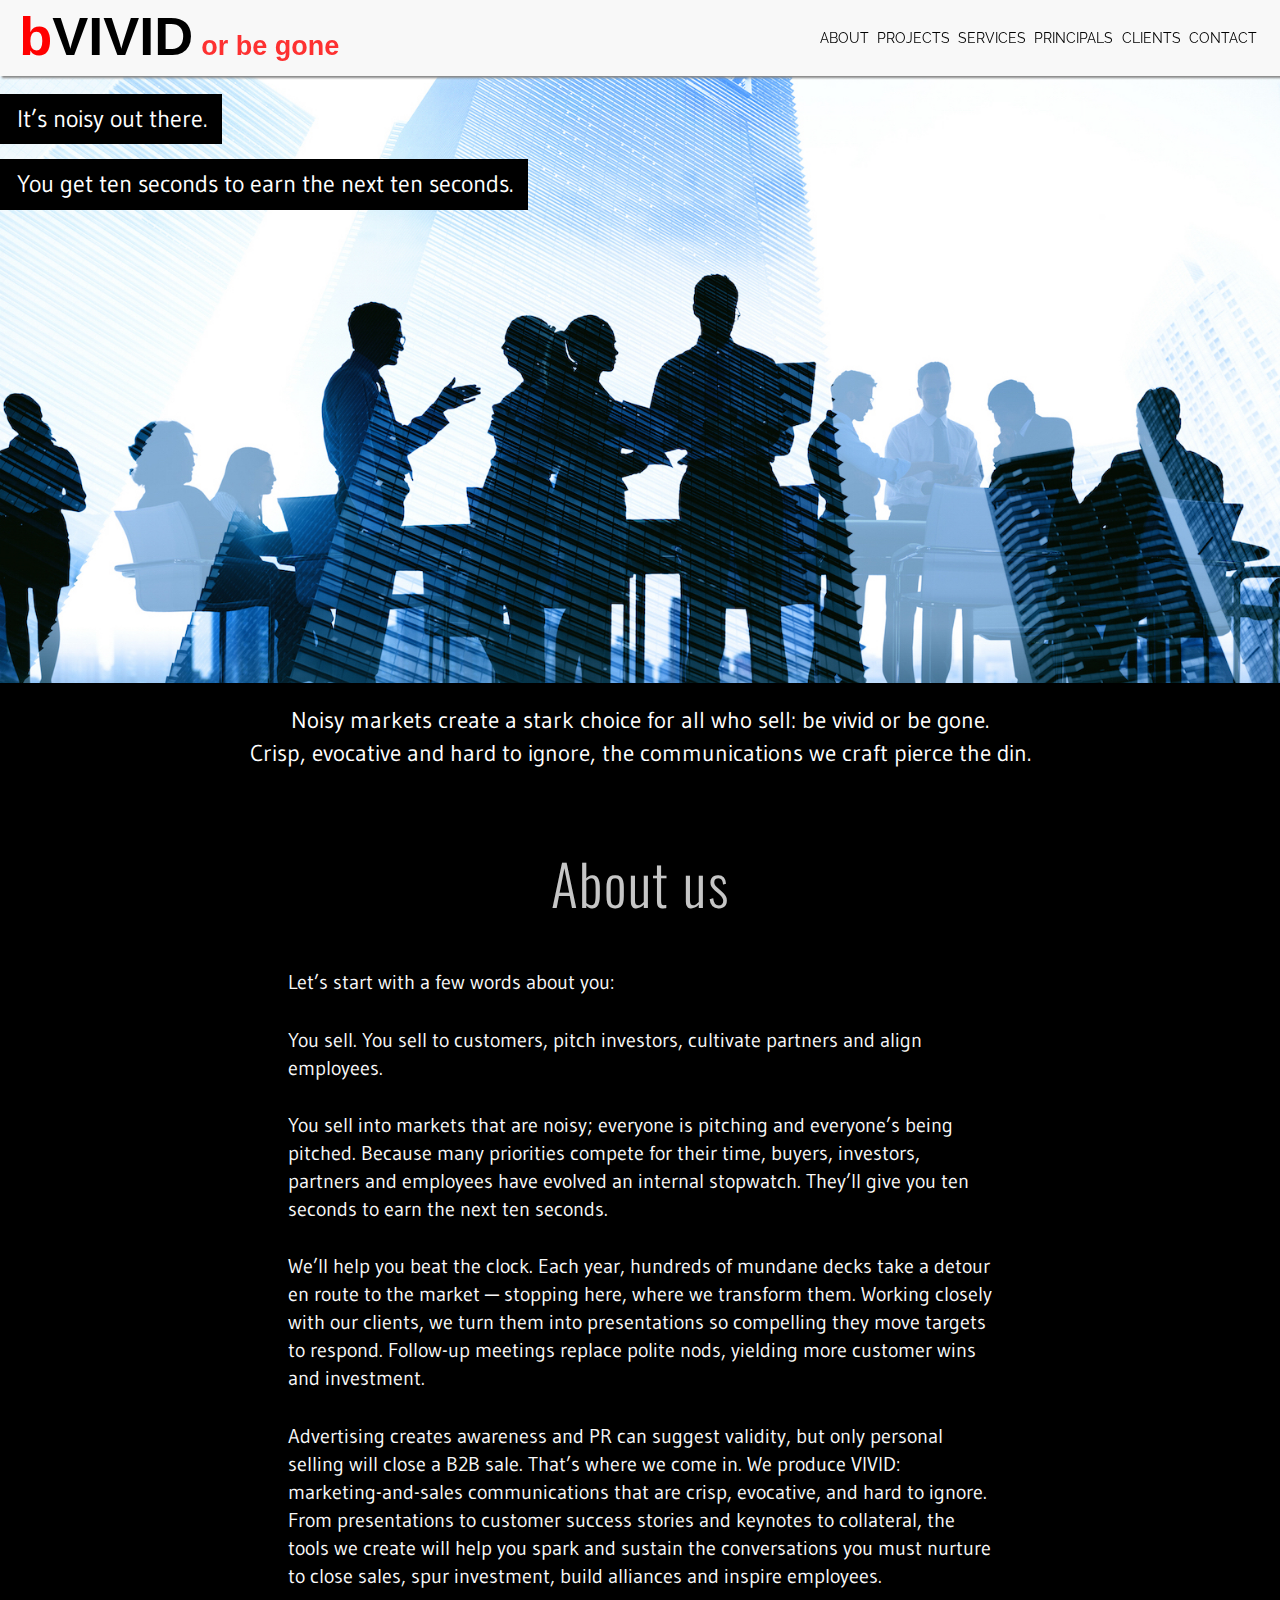
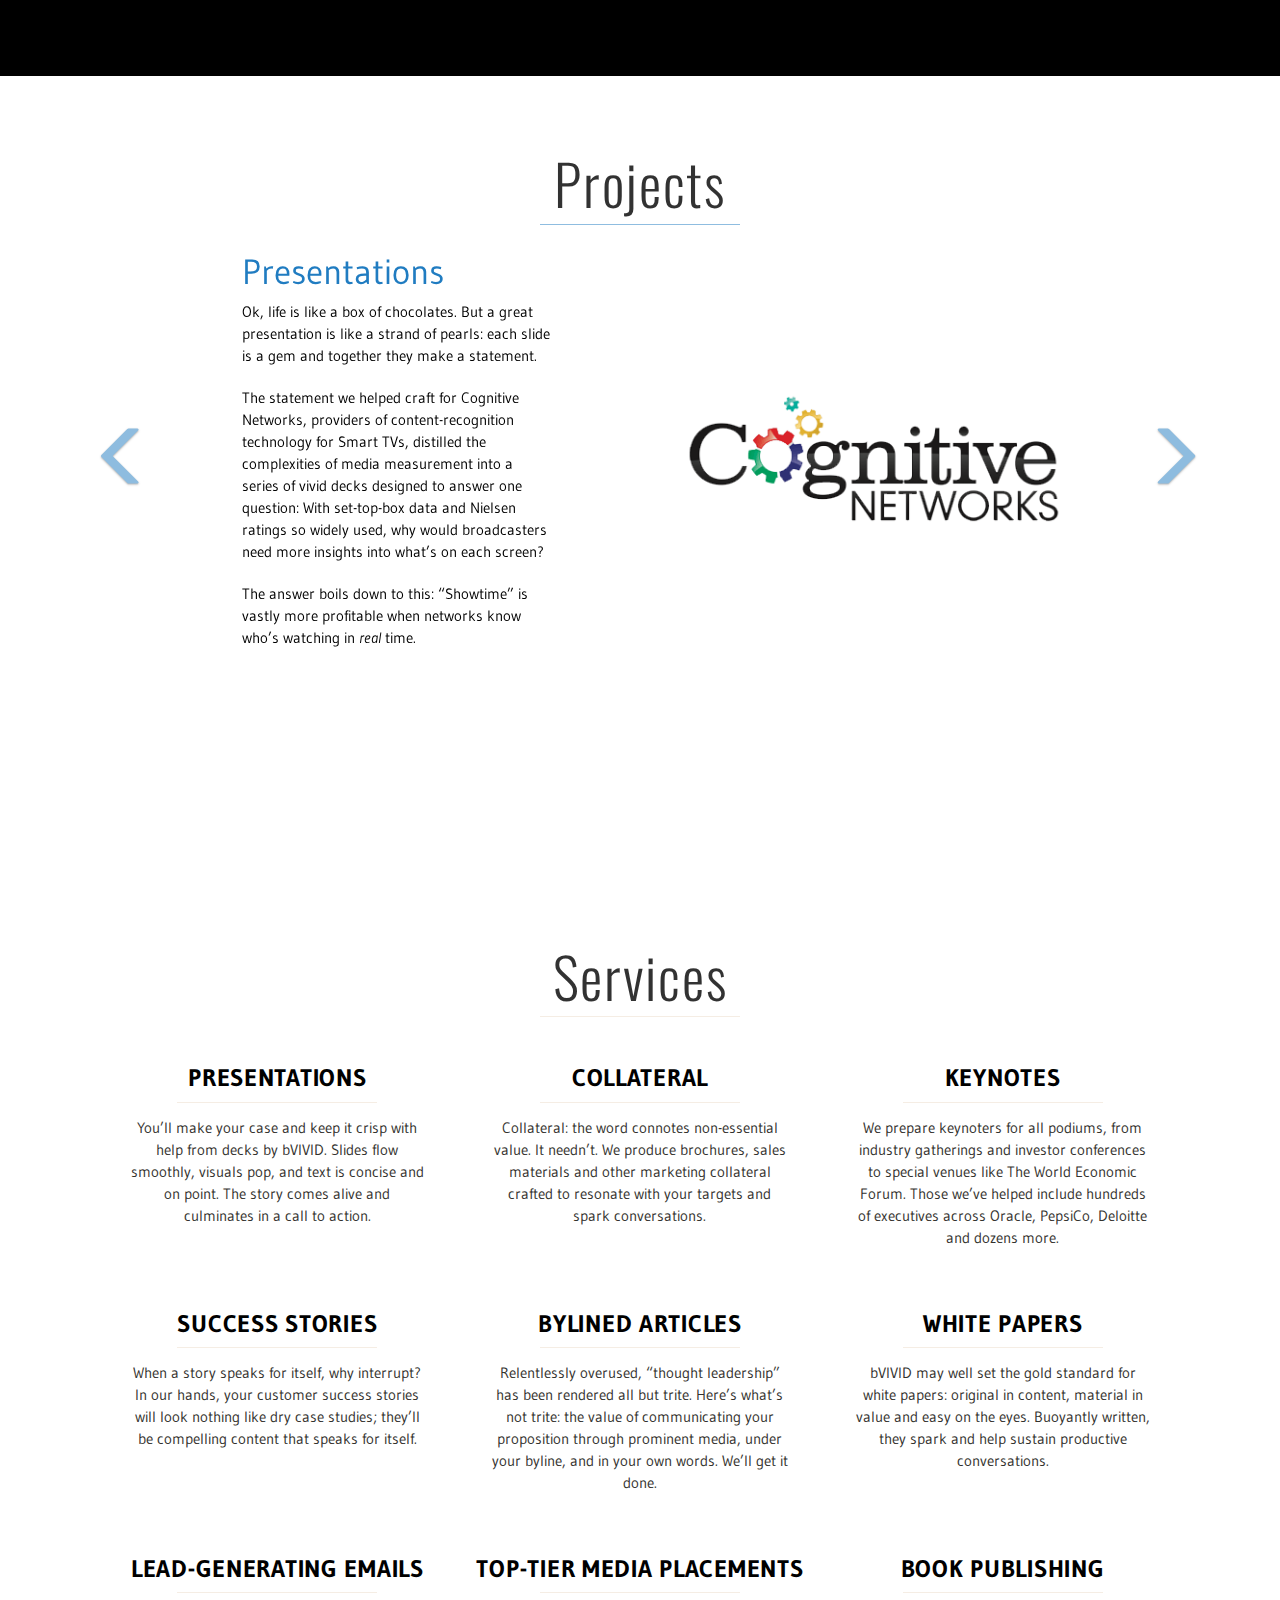
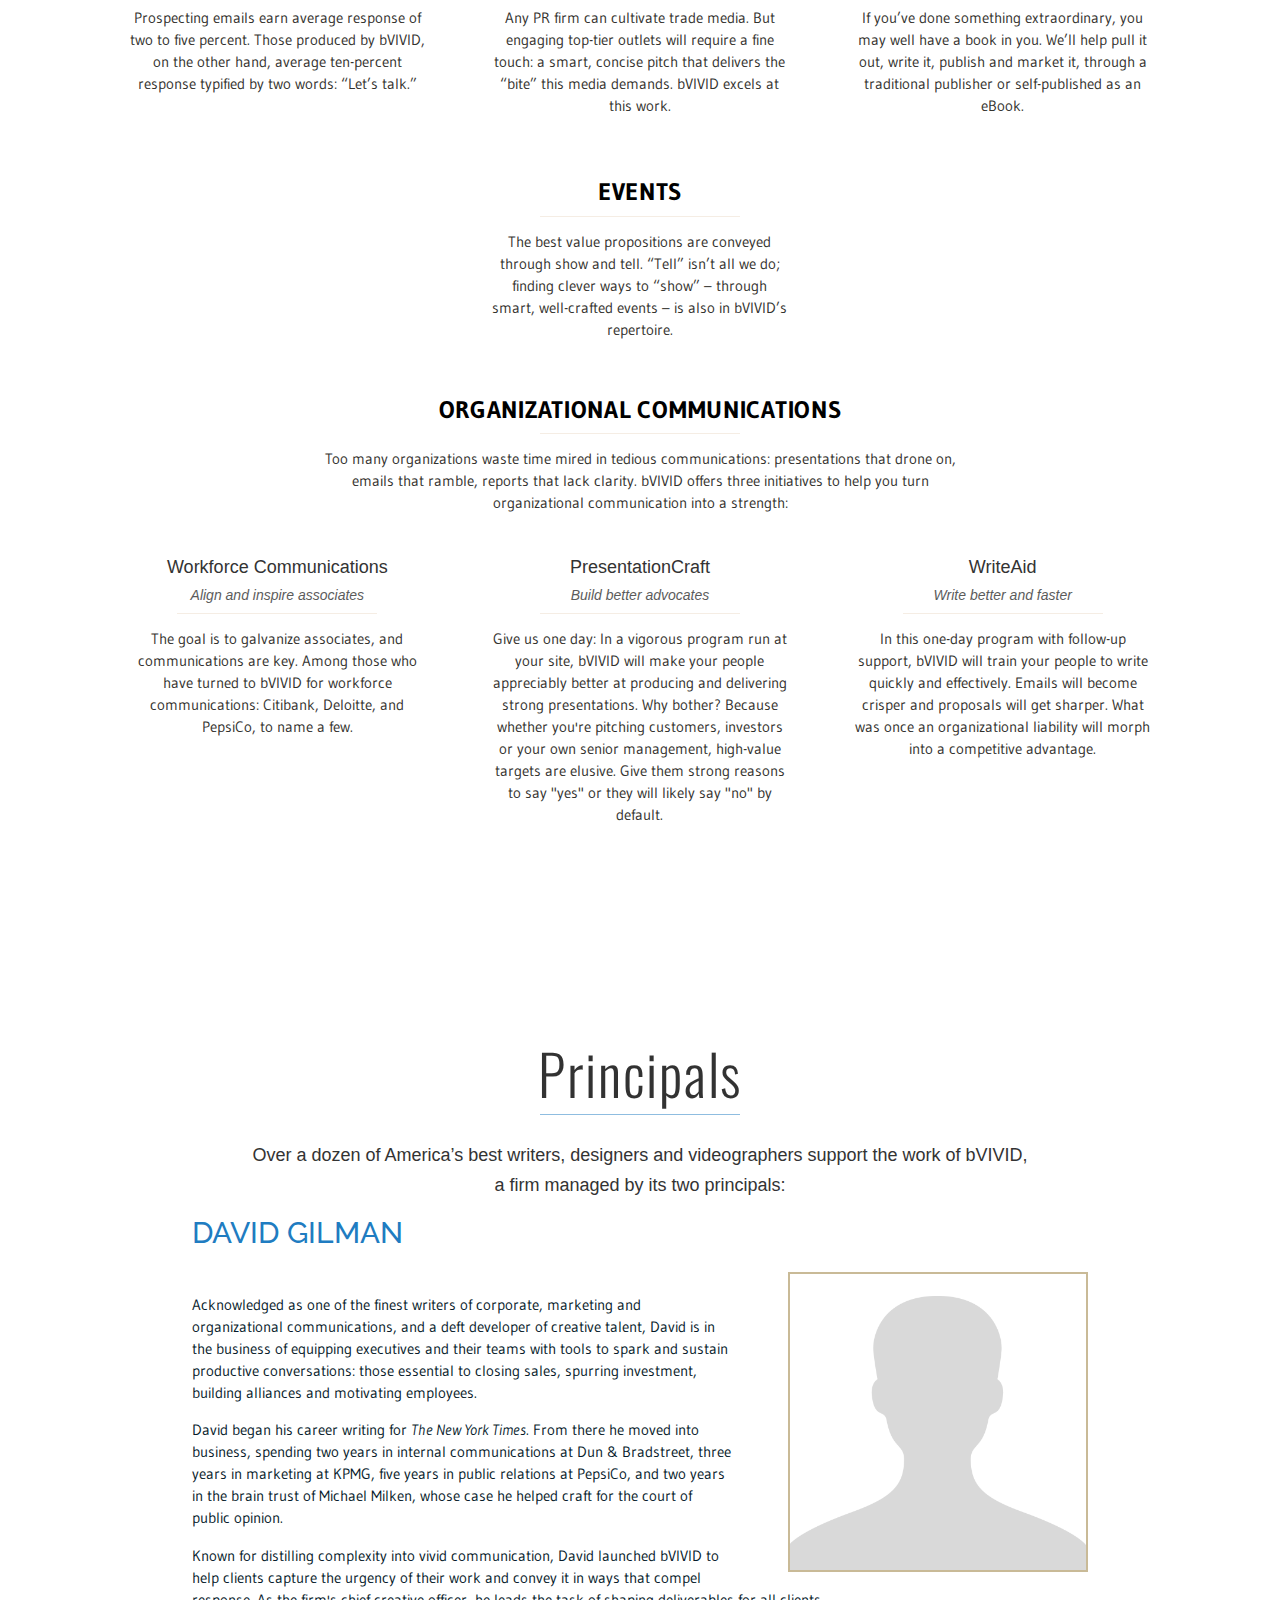
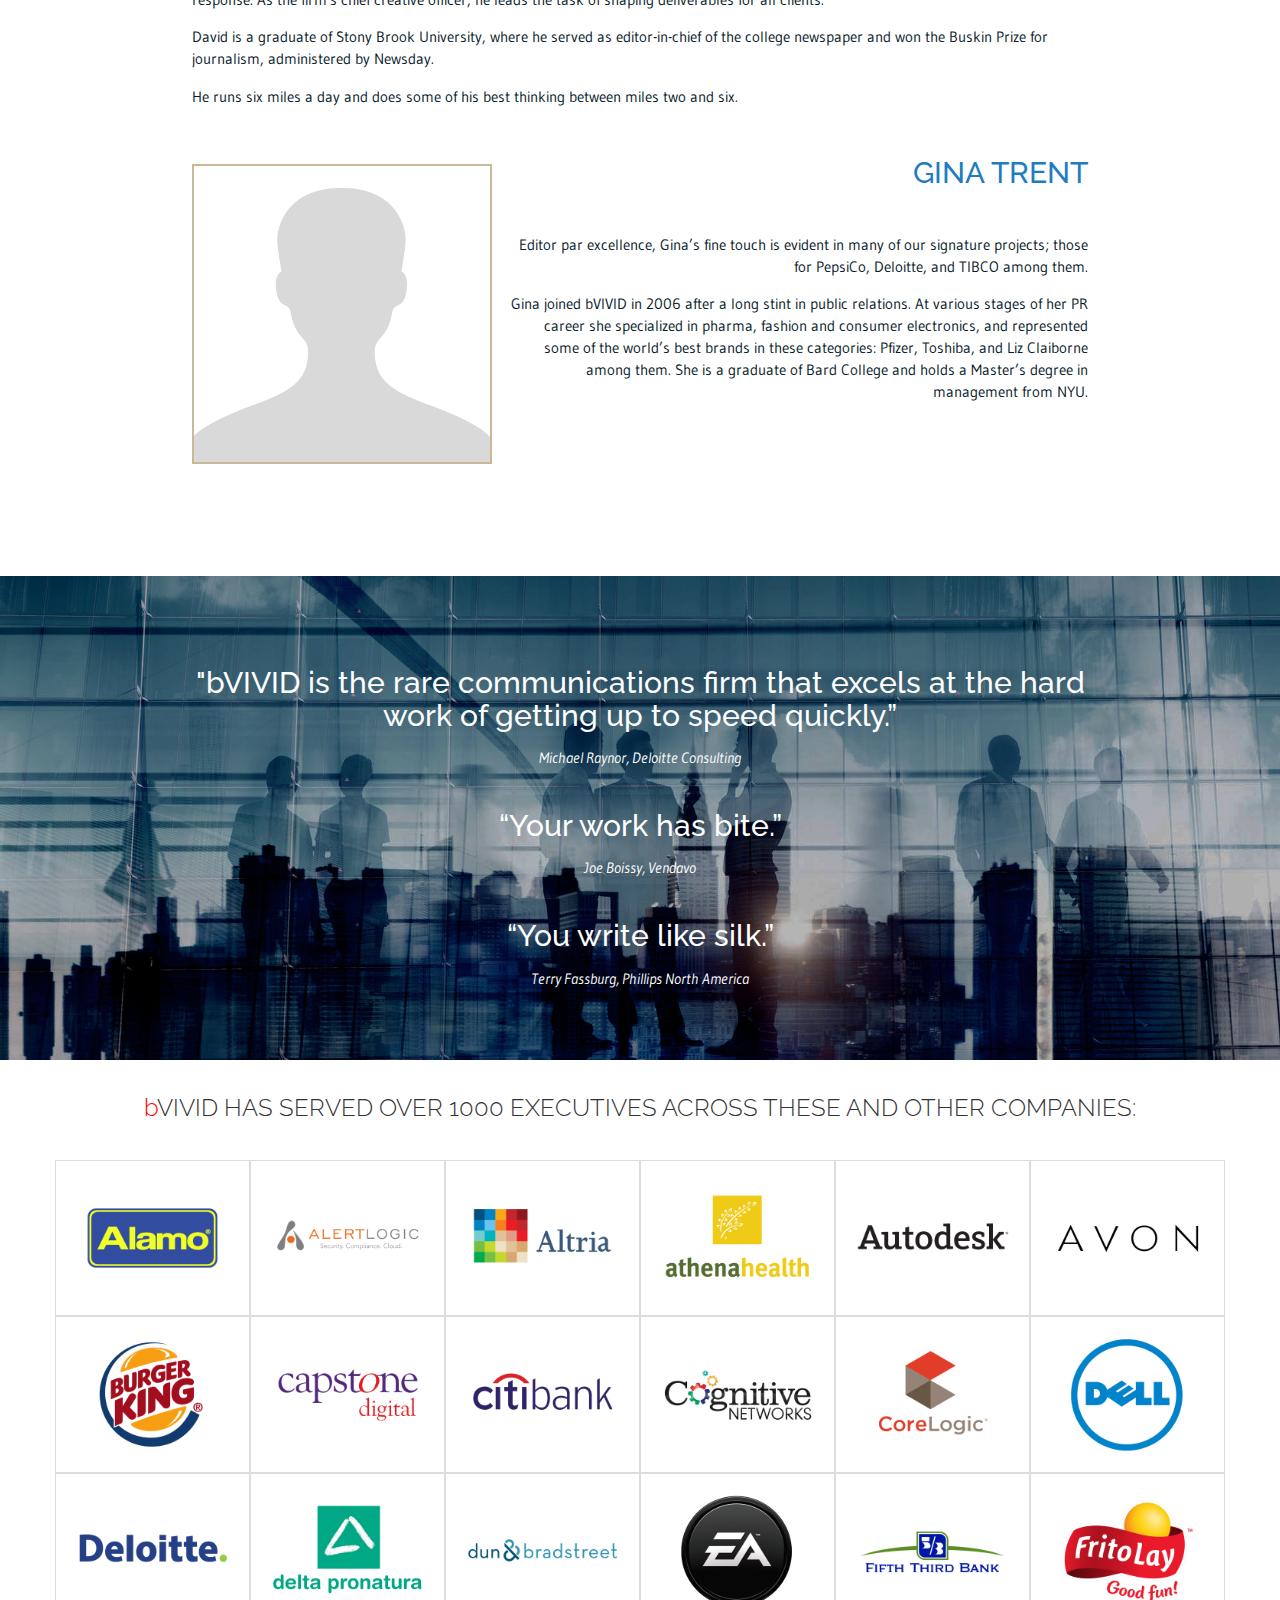
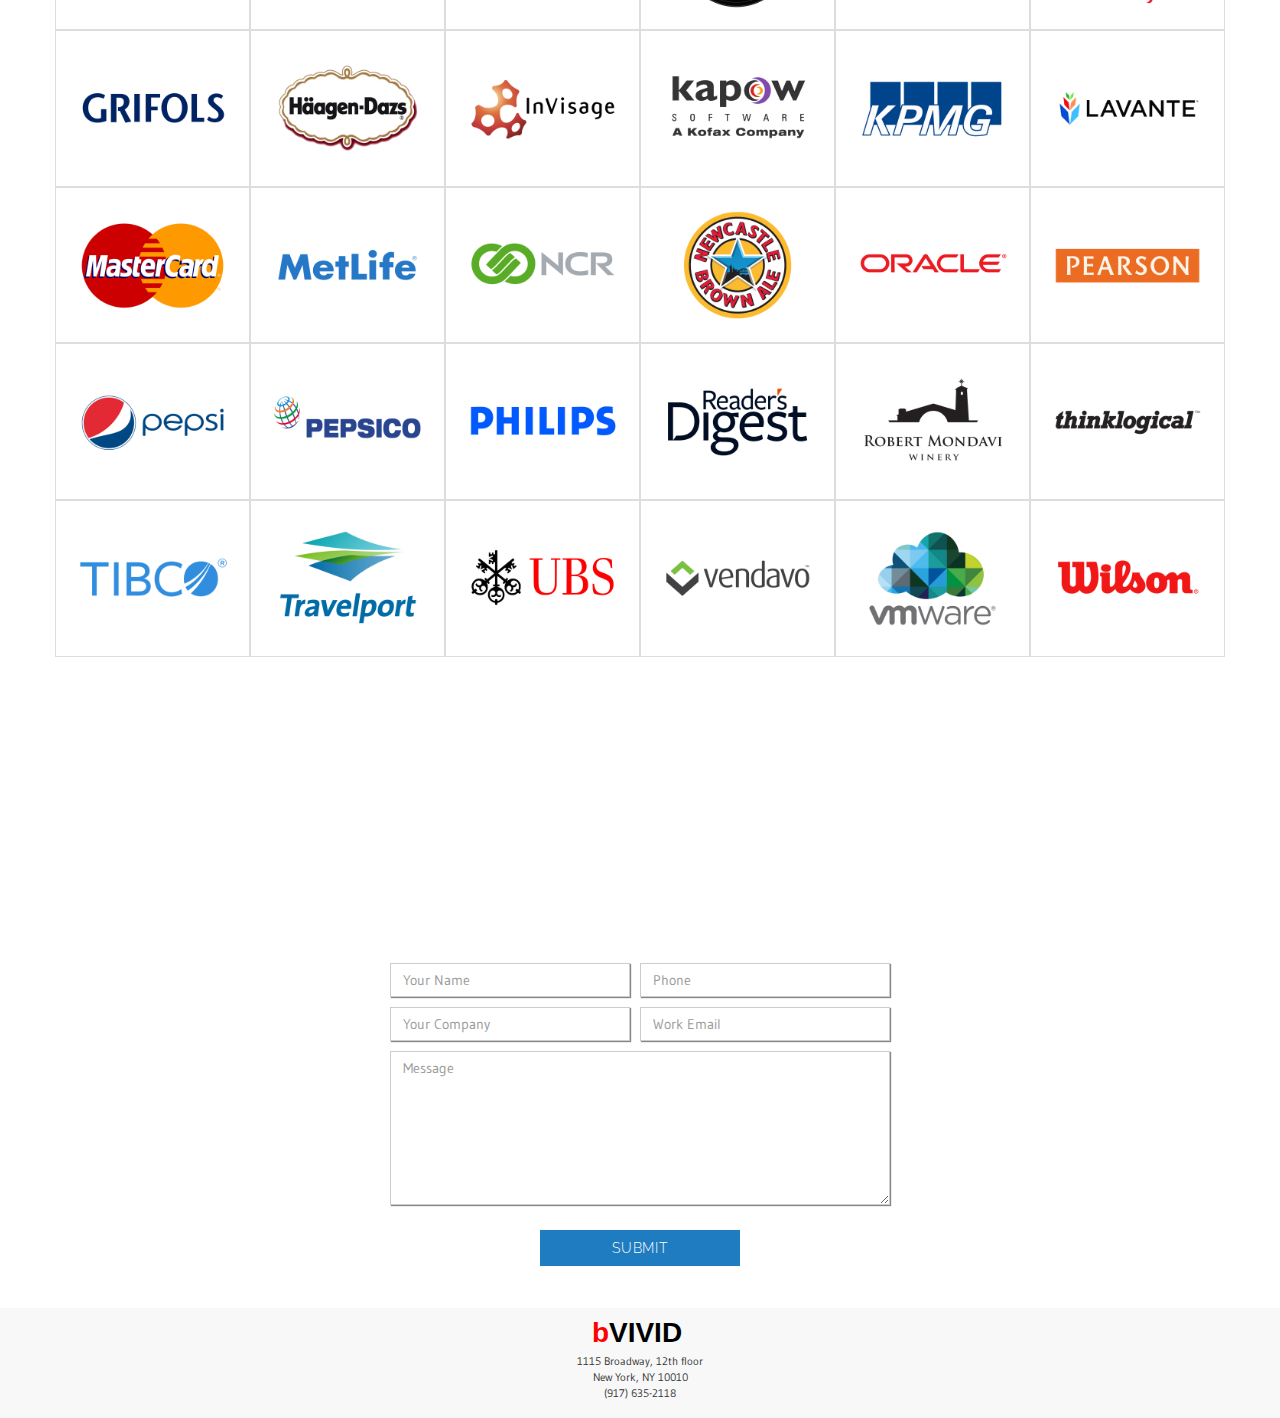
==== index.html @ 27eae6a9 "altria name fix" ====
<!DOCTYPE html>
<html lang="en">
  <head>
    <meta charset="utf-8">
    <meta http-equiv="X-UA-Compatible" content="IE=edge">
    <meta name="viewport" content="width=device-width, initial-scale=1">
    <!-- The above 3 meta tags *must* come first in the head; any other head content must come *after* these tags -->
    <meta name="description" content="">
    <meta name="author" content="">
    <link rel="icon" href="../../favicon.ico">

    <title>bVIVID</title>

    <!-- Bootstrap core CSS -->
    <link rel="stylesheet" href="https://maxcdn.bootstrapcdn.com/bootstrap/3.3.4/css/bootstrap.min.css">

    <!-- Custom styles for this template -->
    <link href="./stylesheet/default.css" rel="stylesheet">

    <!-- Just for debugging purposes. Don't actually copy these 2 lines! -->
    <!--[if lt IE 9]><script src="../../assets/js/ie8-responsive-file-warning.js"></script><![endif]-->
    <script src="../../assets/js/ie-emulation-modes-warning.js"></script>

    <!-- HTML5 shim and Respond.js for IE8 support of HTML5 elements and media queries -->
    <!--[if lt IE 9]>
      <script src="https://oss.maxcdn.com/html5shiv/3.7.2/html5shiv.min.js"></script>
      <script src="https://oss.maxcdn.com/respond/1.4.2/respond.min.js"></script>
    <![endif]-->

    <!-- FONTS -->
      <link href='http://fonts.googleapis.com/css?family=Gudea|Raleway:700|Oswald:400,300' rel='stylesheet' type='text/css'>


  </head>

  <body>
    <!-- NAVIGATION -->
    <div id="top"></div>
    <nav class="navbar navbar-default navbar-fixed-top">
      <div class="container">
        <div class="navbar-header">
          <button type="button" class="navbar-toggle collapsed" data-toggle="collapse" data-target="#navbar" aria-expanded="false" aria-controls="navbar">
            <span class="sr-only">Toggle navigation</span>
            <span class="icon-bar"></span>
            <span class="icon-bar"></span>
            <span class="icon-bar"></span>
          </button>
          <a class="navbar-brand" href="#top">
            <div id="fancy"><i>b</i>VIVID<span>or be gone</span></div>
          </a>

        </div>
        <div id="navbar" class="navbar-collapse collapse">
          <ol class="breadcrumb">
            <li><a href="#p0about">ABOUT</a></li>
            <li><a href="#p1projects">PROJECTS</a></li>
            <li><a href="#p2services">SERVICES</a></li>
            <li><a href="#p3team">PRINCIPALS</a></li>
            <li class="speciallist"><a href="#p4clients">CLIENTS</a></li>
            <li><a href="#contact">CONTACT</a></li>
          </ol>
        </div><!--/.navbar-collapse -->
      </div>
    </nav>

    <!-- CALL TO ACTION -->
    <div class="jumbotron">
      <div class="container">
        <h3>It’s noisy out there.</h3><br>
        <h3>You get ten seconds to earn the next ten seconds.</h3>
<!--         <h3><img src="./imgs/logos/logoantiqualarge.png" alt="bVIVID main logo">   or be gone.</h3>
        <div class="centered"> -->
          <!-- <p><a class="btn btn-primary btn-lg" href="#servicesanchor" role="button">LEARN MORE</a></p> -->
        </div>
      </div>
    </div>



        <div class="containeraction">
        <div id="part2"></div>
          <div class="container-fluid" id="actionquote">
          <p>Noisy markets create a stark choice for all who sell: be vivid or be gone.</p>
          <p>Crisp, evocative and hard to ignore, the communications we craft pierce the din.</p>
           </div>
           </div>
          <div class="aboutuscontainer">
            <div id="p0about"> </div>
          <div id="aboutus">
            <h1>About us</h1>

            <p>Let’s start with a few words about you:</p>

            <p>You sell. You sell to customers, pitch investors, cultivate partners and align employees.</p>

            <p>You sell into markets that are noisy; everyone is pitching and everyone’s being pitched. Because many priorities compete for their time, buyers, investors, partners and employees have evolved an internal stopwatch. They’ll give you ten seconds to earn the next ten seconds.</p>

            <p>We’ll help you beat the clock. Each year, hundreds of mundane decks take a detour en route to the market ─ stopping here, where we transform them. Working closely with our clients, we turn them into presentations so compelling they move targets to respond. Follow-up meetings replace polite nods, yielding more customer wins and investment.</p>

            <p>Advertising creates awareness and PR can suggest validity, but only personal selling will close a B2B sale. That’s where we come in. We produce VIVID: marketing-and-sales communications that are crisp, evocative, and hard to ignore. From presentations to customer success stories and keynotes to collateral, the tools we create will help you spark and sustain the conversations you must nurture to close sales, spur investment, build alliances and inspire employees.</p>
          </div>
          </div>
          <div id="projects"></div>

      </div>


    <!-- CAROUSEL-->
<div id="p1projects"></div>
<div class="carouselcontainer">
    <h1>Projects</h1><hr class="hrblue">
    <div id="myCarousel" class="carousel slide hidden-xs" data-ride="carousel" data-interval="false">

       <!-- Carousel items -->
        <div class="carousel-inner">
            <div class="active item">

                  <div class="col-sm-5">
                    <!-- Cognitive Networks -->
                  <h3>Presentations</h3>
                  <p>Ok, life is like a box of chocolates. But a great
                      presentation is like a strand of pearls: each slide
                      is a gem and together they make a statement.
                      </p><br>
                  <p>The statement we helped craft for Cognitive Networks,
                      providers of content-recognition technology for
                      Smart TVs, distilled the complexities of media
                      measurement into a series of vivid decks designed to
                      answer one question: With set-top-box data and Nielsen
                      ratings so widely used, why would broadcasters
                      need more insights into what’s on each screen?
                      </p><br>
                      <p>The answer boils down to this: “Showtime” is vastly
                        more profitable when networks know who’s watching
                        in <em>real</em> time.
                        </p>
                  </div>

                  <div id="cimage">
                  <img class="col-sm-6" src="./imgs/clients/PNG/cognitivenetworks.png">
                  </div>

            </div>

            <div class="item">

                <div class="col-sm-5">
                  <!-- Deloitte -->
                  <h3>Collateral</h3>
                  <p>What a difference a day makes!</p>
                  <br>
                    <p>How to prolong current growth while concurrently
                    building its next stage? Give us a day, Deloitte tells
                    clients, and we’ll take you a giant step forward. Its
                    method is a tool called DeepDive™ – a mix of
                    brainstorming, prototyping and feedback loops –
                    by which routine strategy meetings become
                    uniquely-productive exchanges; the one day that
                    sets up years of growth.</p><br>

                    <p>Engaged to market this initiative through collateral and other means, bVIVID saw this:
                    with its candid, high-velocity interactions, DeepDive™
                    is more than a meeting; it’s a bona-fide intervention
                    to harness the collective IQ.</p>

                  </div>



                <div id="cimage">
                  <img class="col-sm-6" src="./imgs/clients/PNG/deloitte.png">
                </div>

            </div>

            <div class="item">

                <div class="col-sm-5">
                  <!-- TIBC -->
                  <h3>Success Stories</h3>

                      <p>The art of elevating customer loyalty comes easily to
                      Virgin America. But for the science it turns to TIBCO,
                      whose data technologies automate the inner workings
                      of Virgin’s loyalty program.</p><br>

                      <p>TIBCO calls its proposition the Two-Second Advantage:
                      capture the right data, at the right time, and you can use
                      it proactively to build customer loyalties, cross-sell, and
                      enable a thousand other actions intrinsic to seizing
                      opportunities and mitigating risk.</p><br>

                      <p>How to market the Two-Second Advantage? Show what
                      it makes possible, through a continually refreshed repertoire
                      of customer success stories from Bank of Shanghai to Virgin America. To produce these and more,
                      TIBCO turns to bVIVID.</p>


                  </div>



                <div id="cimage">
                  <img class="col-sm-6" src="./imgs/clients/PNG/tibco.png">
                </div>

            </div>

            <div class="item">

                <div class="col-sm-5">
                  <!-- PEPSICO -->
                  <h3>Keynotes</h3>

                        <p>China’s consumer markets don't exist for the taking; a seller has to
                        offer added value. When the seller is PepsiCo, no offer is
                        more valuable than help in purifying drinking water.</p><br>

                        <p>Eager to embed itself in China's ascent, PepsiCo has invested
                        vigorously to bring clean water to the country’s neediest
                        regions. When PepsiCo’s Indra Nooyi planned her first visit
                        as CEO, she tapped bVIVID to write her keynote ─ a moving
                        proclamation of her company’s commitment to the world’s
                        most populous nation.</p><br>

                        <p>bVIVID prepares keynoters for all podiums, from industry
                        gatherings and investor conferences to venues like The
                        World Economic Forum.</p>

                  </div>



                <div id="cimage">
                  <img class="col-sm-6" src="./imgs/clients/PNG/pepsico.png">
                </div>

            </div>

            <div class="item">

                <div class="col-sm-5">
                  <!-- Vendavo -->
                  <h3>Bylined Articles</h3>

                        <p>What does Vendavo CMO Joe Boissy have in common
                        with Time Warner CEO Jeff Bewkes and New York Times
                        Publisher Arthur Sulzberger? All are bylined contributors
                        to <em>The Economist</em>, Joe with an assist from bVIVID.</p><br>

                        <p>Vendavo’s software drives margin optimization across the
                        Global B2B 2000. The article we wrote for Joe ─ a reasoned
                        plea to sales teams to hold the line on the right price ─
                        spoke powerfully to Vendavo’s targets and struck a chord with
                        <em>Economist</em> editors.</p><br>

                        <p>There’s great value in communicating your proposition
                        through prominent media, under your byline, and in your own
                        words. We’ll get it done for you.</p>
                  </div>



                <div id="cimage">
                  <img class="col-sm-6" src="./imgs/clients/PNG/vendavo.png">
                </div>

            </div>

            <div class="item">

                <div class="col-sm-5">
                  <!-- Kapow -->
                  <h3>White Papers</h3>

                        <p>When companies have unhappy customers, impatient
                        vendors and frustrated employees, one culprit is typically
                        at fault: disconnects across the enterprise ─ gaps where
                        integrations and automations should be.</p><br>

                        <p>In a white paper by bVIVID, Kapow Software shows how
                        Integration as a Self-Service™ fixes that by turning
                        business-process flows into immediate, executable
                        software automation code. With this agile way of connecting
                        applications, stakeholders can run the integrations
                        and automations they need to do their best work.</p><br>

                        <p>bVIVID may well set the gold standard for white papers:
                        original in content, material in value and easy on the eyes.
                        Buoyantly written, they spark conversations.</p>

                  </div>



                <div id="cimage">
                  <img class="col-sm-6" src="./imgs/clients/PNG/kapow.png">
                </div>

            </div>


            <div class="item">

                <div class="col-sm-5">
                  <!-- Lavante -->
                  <h3 style="font-size: 2em;">Lead-Generating Emails</h3>

                        <p>Supplier Management is unique among functions because
                        rarely does such basic work come with such high stakes.
                        Validate tax IDs, collect W-8s... this isn’t rocket science.
                        And yet, too many companies rely on manual processes
                        that compromise compliance – exposing themselves to
                        fines and even criminal indictment.</p><br>

                        <p>Lavante’s fully automated supplier-management solutions
                        prevent problems before they occur. Now for the hard part:
                        How to get corporate controllers and other sales prospects on the
                        phone? Lavante tapped bVIVID to produce a lead-generating
                        email and complementary talking points.</p><br>

                        <p>Prospecting emails earn average response of two to five
                        percent. Those produced by bVIVID, on the other hand,
                        average ten-percent response typified by two words: “Let’s talk.”</p>


                  </div>



                <div id="cimage">
                  <img class="col-sm-6" src="./imgs/clients/PNG/lavante.png">
                </div>

            </div>

            <div class="item">

                <div class="col-sm-5">
                  <!-- Vendavo 2-->
                  <h3 style="font-size: 2em;">Top-Tier Media Placements</h3>

                        <p>Any competent PR firm can reach second-tier media,
                        trade journalists and relevant bloggers. But to cut
                        through the clutter of pitches that deluge top-tier
                        media, you’ll need a smart, concise pitch that delivers
                        the “bite” these outlets demand.</p><br>

                        <p>bVIVID excels at this work. Example: Tasked by Vendavo
                        to secure top-tier coverage for its margin-optimization
                        tools, we crafted a pitch to <em>The Wall Street Journal</em> that
                        generated a series of interviews with Vendavo executives
                        and customers – all culminating in a prominent and
                        supportive piece.</p>

                  </div>



                <div id="cimage">
                  <img class="col-sm-6" src="./imgs/clients/PNG/vendavo.png">
                </div>

            </div>


            <div class="item">

                <div class="col-sm-5">
                  <!-- Oracle -->
                  <h3>Book Publishing</h3>

                        <p>As Oracle’s Marketing VP, Frank Prestipino initiated
                        small but constructive changes to the company’s
                        go-to-market strategy; changes that, in aggregate,
                        drove profitable growth. So when Frank expressed
                        interest in writing a book about how small, low-risk
                        changes can spawn big results, we committed
                        to get it published. bVIVID wrote the book proposal,
                        pitched it, and won a contract for Frank at McGraw-Hill.
                        <em>Getting to Big the Small Way</em> hit shelves a year later.</p><br>

                        <p>If you’ve done something extraordinary, you may well
                        have a book in you. We’ll help pull it out, write it, publish
                        and market it, through a traditional publisher or self-
                        published as an eBook.</p>


                  </div>



                <div id="cimage">
                  <img class="col-sm-6" src="./imgs/clients/PNG/oracle.png">
                </div>

            </div>

            <div class="item">

                <div class="col-sm-5">
                  <!-- Delta Pronatura -->
                  <h3>Events</h3>

                        <p>It’s simple chemistry: A dirt stain isn’t an ink stain
                        and an ink stain isn’t a wine stain. Enter Delta
                        Pronatura’s Carbona Stain Devils, nine products
                        each formulated to remove a certain type of stain.
                        But how to get trade buyers to pay attention, especially
                        in the din of the International Home + Housewares Show?
                        It was here where Stain Devils debuted from a tiny booth
                        tucked into a corner of Chicago’s McCormick Place.</p><br>

                        <p>bVIVID sent each buyer a luxurious white shirt ─ Gucci for
                        the women, Brioni for the men ─ all in pristine condition,
                        but for one tragic flaw: a red-wine stain. Inside the box, a
                        note from Delta Pronatura: “Join us at booth 919. We’ll
                        take the stain, you keep the shirt!”</p><br>

                        <p>Today, Stain Devils occupy shelf space across the U.S.,
                        from Ace Hardware to Walmart Supercenters.</p>

                  </div>



                <div id="cimage">
                  <img class="col-sm-6" src="./imgs/clients/PNG/deltapronatura.png">
                </div>

            </div>




        </div>



        <!-- Carousel nav -->
        <a class="carousel-control left" href="#myCarousel" data-slide="prev">
            <span class="glyphicon glyphicon-menu-left"></span>
        </a>
        <a class="carousel-control right" href="#myCarousel" data-slide="next">
            <span class="glyphicon glyphicon-menu-right"></span>
        </a>
    </div>
</div>


  <!-- CAROUSEL MOBILE -->
  <div class="carousel-mobile">

    <h1>Projects</h1><hr class="hrblue"><br>
        <div class="mproject">
          <h3>Deloitte</h3><hr class="hrblue">
              <p>What a difference a day makes!</p><br>

              <p>How to prolong current growth while building its
               next stage? Give us a day, Deloitte tells clients,
               and we’ll take you a giant step forward. Its method is a tool called DeepDive™ – a mix of
               brainstorming, prototyping and feedback loops –
               through which strategy meetings become remarkable
               exchanges; the one day that sets up years of growth.</p><br>

               <p>Engaged to market this initiative through collateral and other means, bVIVID saw this:
                With its candid, high-velocity interactions,
                DeepDive™ is more than a meeting – it’s a bona
                fide intervention to harness the collective IQ.</p>
          </div>

        <div class="mproject">
          <h3>Cognitive Networks</h3><hr class="hrblue">
                      <p>Ok, life is like a box of chocolates. But a great
                      presentation is like a strand of pearls: each slide
                      is a gem and together they make a statement.</p><br>

                      <p>The statement we helped craft for Cognitive Networks,
                      providers of content-recognition technology for
                      Smart TVs, distilled the complexities of media
                      measurement into a series of vivid decks designed to
                      answer one question: With set-top-box data and Nielsen
                      ratings so widely used, why would broadcasters
                      need more insights into what’s on each screen?</p><br>

                      <p>The answer boils down to this: “Showtime” is vastly
                        more profitable when networks know who’s watching
                        in <em>real</em> time.</p>
          </div>

          <div class="mproject">
          <h3>TIBCO</h3><hr class="hrblue">
                      <p>The art of elevating customer loyalty comes easily to
                      Virgin America. But for the science it turns to TIBCO,
                      whose data technologies automate the inner workings
                      of Virgin’s loyalty program.</p><br>

                      <p>TIBCO calls its proposition the Two-Second Advantage:
                      capture the right data, at the right time, and you can use
                      it proactively to build customer loyalties, cross-sell, and
                      enable a thousand other actions intrinsic to seizing
                      opportunities and mitigating risk.</p><br>

                      <p>How to market the Two-Second Advantage? Show what
                      it makes possible, through a continually refreshed repertoire
                      of customer success stories from Bank of Shanghai to Virgin America. To produce these and more,
                      TIBCO turns to bVIVID.</p>
          </div>


          <div class="mproject">
          <h3>PEPSICO</h3><hr class="hrblue">

                        <p>China’s consumer markets don't exist for the taking; a seller has to
                        offer added value. When the seller is PepsiCo, no offer is
                        more valuable than help in purifying drinking water.</p><br>

                        <p>Eager to embed itself in China's ascent, PepsiCo has invested
                        vigorously to bring clean water to the country’s neediest
                        regions. When PepsiCo’s Indra Nooyi planned her first visit
                        as CEO, she tapped bVIVID to write her keynote ─ a moving
                        proclamation of her company’s commitment to the world’s
                        most populous nation.</p><br>

                        <p>bVIVID prepares keynoters for all podiums, from industry
                        gatherings and investor conferences to venues like The
                        World Economic Forum.</p>
          </div>

          <div class="mproject">
          <h3>Vendavo</h3><hr class="hrblue">

                        <p>What does Vendavo CMO Joe Boissy have in common
                        with Time Warner CEO Jeff Bewkes and New York Times
                        Publisher Arthur Sulzberger? All are bylined contributors
                        to <em>The Economist</em>, Joe with an assist from bVIVID.</p><br>

                        <p>Vendavo’s software drives margin optimization across the
                        Global B2B 2000. The article we wrote for Joe ─ a reasoned
                        plea to sales teams to hold the line on the right price ─
                        spoke powerfully to Vendavo’s targets and struck a chord with
                        <em>Economist</em> editors.</p><br>

                        <p>There’s great value in communicating your proposition
                        through prominent media, under your byline, and in your own
                        words. We’ll get it done for you.</p>
          </div>

          <div class="mproject">
          <h3>Kapow</h3><hr class="hrblue">
                        <p>When companies have unhappy customers, impatient
                        vendors and frustrated employees, one culprit is typically
                        at fault: disconnects across the enterprise ─ gaps where
                        integrations and automations should be.</p><br>

                        <p>In a white paper by bVIVID, Kapow Software shows how
                        Integration as a Self-Service™ fixes that by turning
                        business-process flows into immediate, executable
                        software automation code. With this agile way of connecting
                        applications, stakeholders can run the integrations
                        and automations they need to do their best work.</p><br>

                        <p>bVIVID may well set the gold standard for white papers:
                        original in content, material in value and easy on the eyes.
                        Buoyantly written, they spark conversations.</p>
          </div>


          <div class="mproject">
          <h3>Lavante</h3><hr class="hrblue">
                        <p>Supplier Management is unique among functions because
                        rarely does such basic work come with such high stakes.
                        Validate tax IDs, collect W-8s... this isn’t rocket science.
                        And yet, too many companies rely on manual processes
                        that compromise compliance – exposing themselves to
                        fines and even criminal indictment.</p><br>

                        <p>Lavante’s fully automated supplier-management solutions
                        prevent problems before they occur. Now for the hard part:
                        How to get corporate controllers and other sales prospects on the
                        phone? Lavante tapped bVIVID to produce a lead-generating
                        email and complementary talking points.</p><br>

                        <p>Prospecting emails earn average response of two to five
                        percent. Those produced by bVIVID, on the other hand,
                        average ten-percent response typified by two words: “Let’s talk.”</p>
          </div>


          <div class="mproject">
          <h3 style="font-size: 2em;">Vendavo2</h3><hr class="hrblue">
                        <p>Any competent PR firm can reach second-tier media,
                        trade journalists and relevant bloggers. But to cut
                        through the clutter of pitches that deluge top-tier
                        media, you’ll need a smart, concise pitch that delivers
                        the “bite” these outlets demand.</p><br>

                        <p>bVIVID excels at this work. Example: Tasked by Vendavo
                        to secure top-tier coverage for its margin-optimization
                        tools, we crafted a pitch to <em>The Wall Street Journal</em> that
                        generated a series of interviews with Vendavo executives
                        and customers – all culminating in a prominent and
                        supportive piece.</p>
          </div>


          <div class="mproject">
          <h3>Oracle</h3><hr class="hrblue">
                        <p>As Oracle’s Marketing VP, Frank Prestipino initiated
                        small but constructive changes to the company’s
                        go-to-market strategy; changes that, in aggregate,
                        drove profitable growth. So when Frank expressed
                        interest in writing a book about how small, low-risk
                        changes can spawn big results, we committed
                        to get it published. bVIVID wrote the book proposal,
                        pitched it, and won a contract for Frank at McGraw-Hill.
                        <em>Getting to Big the Small Way</em> hit shelves a year later.</p><br>

                        <p>If you’ve done something extraordinary, you may well
                        have a book in you. We’ll help pull it out, write it, publish
                        and market it, through a traditional publisher or self-
                        published as an eBook.</p>
          </div>


          <div class="mproject">
          <h3>Delta Pronatura</h3><hr class="hrblue">
                        <p>It’s simple chemistry: A dirt stain isn’t an ink stain
                        and an ink stain isn’t a wine stain. Enter Delta
                        Pronatura’s Carbona Stain Devils, nine products
                        each formulated to remove a certain type of stain.
                        But how to get trade buyers to pay attention, especially
                        in the din of the International Home + Housewares Show?
                        It was here where Stain Devils debuted from a tiny booth
                        tucked into a corner of Chicago’s McCormick Place.</p><br>

                        <p>bVIVID sent each buyer a luxurious white shirt ─ Gucci for
                        the women, Brioni for the men ─ all in pristine condition,
                        but for one tragic flaw: a red-wine stain. Inside the box, a
                        note from Delta Pronatura: “Join us at booth 919. We’ll
                        take the stain, you keep the shirt!”</p><br>

                        <p>Today, Stain Devils occupy shelf space across the U.S.,
                        from Ace Hardware to Walmart Supercenters.</p>
          </div>


    </div>




  <!-- SERVICES -->
  <div id="p2services"></div>
    <div class="container" id="services">
      <h1>Services</h1><hr class="hrbrown">

      <div class="row">
        <div class="col-md-4">
          <h3>PRESENTATIONS</h3>
          <hr class="hrbrown">
          <p>You’ll make your case and keep it crisp with help from decks by bVIVID. Slides flow smoothly, visuals pop, and text is concise and on point. The story comes alive and culminates in a call to action.</p>
        </div>
        <div class="col-md-4">
          <h3>COLLATERAL</h3>
          <hr class="hrbrown">
          <p>Collateral: the word connotes non-essential value. It needn’t. We produce brochures, sales materials and other marketing collateral crafted to resonate with your targets and spark conversations.</p>
       </div>
        <div class="col-md-4">
          <h3>KEYNOTES</h3>
          <hr class="hrbrown">
          <p>We prepare keynoters for all podiums, from industry gatherings and investor conferences to special venues like The World Economic Forum. Those we’ve helped include hundreds of executives across Oracle, PepsiCo, Deloitte and dozens more.</p>
        </div>
      </div>

      <div class="row">
            <div class="col-md-4">
          <h3>SUCCESS STORIES</h3>
          <hr class="hrbrown">
          <p>When a story speaks for itself, why interrupt? In our hands, your customer success stories will look nothing like dry case studies; they’ll be compelling content that speaks for itself.</p>
        </div>
            <div class="col-md-4">
          <h3>BYLINED ARTICLES</h3>
          <hr class="hrbrown">
          <p>Relentlessly overused, “thought leadership” has been rendered all but trite. Here’s what’s not trite: the value of communicating your proposition through prominent media, under your byline, and in your own words. We’ll get it done. </p>
        </div>
            <div class="col-md-4">
          <h3>WHITE PAPERS</h3>
          <hr class="hrbrown">
          <p>bVIVID may well set the gold standard for white papers: original in content, material in value and easy on the eyes. Buoyantly written, they spark and help sustain productive conversations.</p>
        </div>
      </div>

      <div class="row">
          <div class="col-md-4">
          <h3>LEAD-GENERATING EMAILS</h3>
          <hr class="hrbrown">
          <p>Prospecting emails earn average response of two to five percent. Those produced by bVIVID, on the other hand, average ten-percent response typified by two words: “Let’s talk.”</p>
        </div>
        <div class="col-md-4">
          <h3>TOP-TIER MEDIA PLACEMENTS</h3>
          <hr class="hrbrown">
          <p>Any PR firm can cultivate trade media. But engaging top-tier outlets will require a fine touch: a smart, concise pitch that delivers the “bite” this media demands. bVIVID excels at this work.</p>
        </div>
        <div class="col-md-4">
          <h3>BOOK PUBLISHING</h3>
          <hr class="hrbrown">
          <p>If you’ve done something extraordinary, you may well have a book in you. We’ll help pull it out, write it, publish
              and market it, through a traditional publisher or self-published as an eBook.</p>
        </div>
      </div>

      <div id="finalrow">
      <div class="row">
        <div class="col-md-4 col-md-offset-4">
          <h3>EVENTS</h3>
          <hr class="hrbrown">
          <p>The best value propositions are conveyed through show and tell. “Tell” isn’t all we do; finding clever ways to “show” – through smart, well-crafted events – is also in bVIVID’s repertoire.</p>
        </div>
      </div>
      </div>


      <div class="OCwrapper">
          <h3>ORGANIZATIONAL COMMUNICATIONS</h3>
          <hr class="hrbrown">
          <p>Too many organizations waste time mired in tedious communications: presentations that drone on, emails that ramble, reports that lack clarity.  bVIVID offers three initiatives to help you turn organizational communication into a strength:</p><br>

        <div class="row">
          <div class="col-md-4">
          <h4>Workforce Communications</h4>
          <h5>Align and inspire associates</h5>
          <hr class="hrbrown">
          <p>The goal is to galvanize associates, and communications are key. Among those who have turned to bVIVID for workforce communications: Citibank, Deloitte, and PepsiCo, to name a few.</p>
        </div>
        <div class="col-md-4">
          <h4>PresentationCraft</h4>
          <h5>Build better advocates</h5>
          <hr class="hrbrown">
          <p>Give us one day: In a vigorous program run at your site, bVIVID will make your people appreciably better at producing and delivering strong presentations. Why bother? Because whether you're pitching customers, investors or your own senior management, high-value targets are elusive. Give them strong reasons to say "yes" or they will likely say "no" by default.</p>
        </div>
        <div class="col-md-4">
          <h4>WriteAid</h4>
          <h5>Write better and faster</h5>
          <hr class="hrbrown">
          <p>In this one-day program with follow-up support, bVIVID will train your people to write quickly and effectively. Emails will become crisper and proposals will get sharper. What was once an organizational liability will morph into a competitive advantage.</p>
        </div>
      </div>
    </div>

    </div>

  </div>


      <!-- THE TEAM-->
      <div id="p3team"></div>
     <div id="theteam">
      <div class="container">

                  <h1>Principals</h1><hr class="hrblue">

                <div id="theteamlogodesktop">
                  <h4>Over a dozen of America’s best writers, designers and videographers support the work of bVIVID,</h4>
                  <h4>a firm managed by its two principals:</h4>
                </div>

                <div id="theteamlogomobile">
                  <h4>Over a dozen of America’s best writers, designers and videographers support the work of bVIVID,
                  a firm managed by its two principals:</h4>
                </div>

        <div class="pleft">
          <img src="./imgs/profile.png" alt="boilerplate photo">
                <h2>DAVID GILMAN</h2>
        <p>Acknowledged as one of the finest writers of corporate, marketing and organizational communications, and a deft developer of creative talent, David is in the business of equipping executives and their teams with tools to spark and sustain productive conversations: those essential to closing sales, spurring investment, building alliances and motivating employees.</p>

        <p>David began his career writing for <em>The New York Times</em>. From there he moved into business, spending two years in internal communications at Dun &amp; Bradstreet, three years in marketing at KPMG, five years in public relations at PepsiCo, and two years in the brain trust of Michael Milken, whose case he helped craft for the court of public opinion.</p>

        <p>Known for distilling complexity into vivid communication, David launched bVIVID to help clients capture the urgency of their work and convey it in ways that compel response. As the firm's chief creative officer, he leads the task of shaping deliverables for all clients.</p>

        <p>David is a graduate of Stony Brook University, where he served as editor-in-chief of the college newspaper and won the Buskin Prize for journalism, administered by Newsday.</p>

        <p>He runs six miles a day and does some of his best thinking between miles two and six.
        </p>
        </div>

        <div class="pright">
          <img src="./imgs/profile.png" alt="boilerplate photo">
        <h2>GINA  TRENT</h2>
        <p>Editor par excellence, Gina’s fine touch is evident in many of our signature projects; those for PepsiCo, Deloitte, and TIBCO among them.</p>

          <p>Gina joined bVIVID in 2006 after a long stint in public relations. At various stages of her PR career she specialized in pharma, fashion and consumer electronics, and represented some of the world’s best brands in these categories: Pfizer, Toshiba, and Liz Claiborne among them. She is a graduate of Bard College and holds a Master’s degree in management from NYU.
            </p>
        </div>
      </div>
    </div>


      <!-- QUOTE -->
      <div class="quoteanchor">
        <div class="container">
        <div id="part2"></div>
          <div class="container-fluid" id="quote">
            <h2>"bVIVID is the rare communications firm that excels at the hard work of getting up to speed quickly.”</h2>
            <p>Michael Raynor, Deloitte Consulting</p>
            <br>

            <h2>“Your work has bite.”</h2>
            <p>Joe Boissy, Vendavo</p>
            <br>

            <h2>“You write like silk.”</h2>
            <p>Terry Fassburg, Phillips North America</p>
          </div>
        </div>
      </div>




      <!-- CLIENTS -->
      <div id="p4clients"></div>
      <div id="clients">
        <div class="container">
          <h2><span style="color: red">b</span>VIVID HAS SERVED OVER 1000 EXECUTIVES ACROSS THESE AND OTHER COMPANIES:</h2>
          <div class="container-fluid">
          <div id="teammargin">
            <div class="row">
              <div class="col-lg-2 col-md-2 col-xs-6 thumb">
                  <a class="thumbnail">
                      <img class="img-responsive" src="./imgs/clients/PNG/alamo.png" alt="">
                  </a>
              </div>
              <div class="col-lg-2 col-md-2 col-xs-6 thumb">
                  <a class="thumbnail">
                      <img class="img-responsive" src="./imgs/clients/PNG/alertlogic.png" alt="">
                  </a>
              </div>
              <div class="col-lg-2 col-md-2 col-xs-6 thumb">
                  <a class="thumbnail">
                      <img class="img-responsive" src="./imgs/clients/PNG/Altria.png" alt="">
                  </a>
              </div>
              <div class="col-lg-2 col-md-2 col-xs-6 thumb">
                  <a class="thumbnail">
                      <img class="img-responsive" src="./imgs/clients/PNG/athenahealth.png" alt="">
                  </a>
              </div>
              <div class="col-lg-2 col-md-2 col-xs-6 thumb">
                  <a class="thumbnail">
                      <img class="img-responsive" src="./imgs/clients/PNG/autodesk.png" alt="">
                  </a>
              </div>
              <div class="col-lg-2 col-md-2 col-xs-6 thumb">
                  <a class="thumbnail">
                      <img class="img-responsive" src="./imgs/clients/PNG/avon.png" alt="">
                  </a>
              </div>
            </div>
            <div class="row">
              <div class="col-lg-2 col-md-2 col-xs-6 thumb">
                  <a class="thumbnail">
                      <img class="img-responsive" src="./imgs/clients/PNG/burgerking.png" alt="">
                  </a>
              </div>
              <div class="col-lg-2 col-md-2 col-xs-6 thumb">
                  <a class="thumbnail">
                      <img class="img-responsive" src="./imgs/clients/PNG/capstone.png" alt="">
                  </a>
              </div>
              <div class="col-lg-2 col-md-2 col-xs-6 thumb">
                  <a class="thumbnail">
                      <img class="img-responsive" src="./imgs/clients/PNG/citibank.png" alt="">
                  </a>
              </div>
              <div class="col-lg-2 col-md-2 col-xs-6 thumb">
                  <a class="thumbnail">
                      <img class="img-responsive" src="./imgs/clients/PNG/cognitivenetworks.png" alt="">
                  </a>
              </div>
              <div class="col-lg-2 col-md-2 col-xs-6 thumb">
                  <a class="thumbnail">
                      <img class="img-responsive" src="./imgs/clients/PNG/corelogic.png" alt="">
                  </a>
              </div>
              <div class="col-lg-2 col-md-2 col-xs-6 thumb">
                  <a class="thumbnail">
                      <img class="img-responsive" src="./imgs/clients/PNG/dell.png" alt="">
                  </a>
              </div>
            </div>
            <div class="row">
              <div class="col-lg-2 col-md-2 col-xs-6 thumb">
                  <a class="thumbnail">
                      <img class="img-responsive" src="./imgs/clients/PNG/deloitte.png" alt="">
                  </a>
              </div>
              <div class="col-lg-2 col-md-2 col-xs-6 thumb">
                  <a class="thumbnail">
                      <img class="img-responsive" src="./imgs/clients/PNG/deltapronatura.png" alt="">
                  </a>
              </div>
              <div class="col-lg-2 col-md-2 col-xs-6 thumb">
                  <a class="thumbnail">
                      <img class="img-responsive" src="./imgs/clients/PNG/dunbradstreet.png" alt="">
                  </a>
              </div>
              <div class="col-lg-2 col-md-2 col-xs-6 thumb">
                  <a class="thumbnail">
                      <img class="img-responsive" src="./imgs/clients/PNG/ea.png" alt="">
                  </a>
              </div>

              <div class="col-lg-2 col-md-2 col-xs-6 thumb">
                  <a class="thumbnail">
                      <img class="img-responsive" src="./imgs/clients/PNG/fifththirdbank.png" alt="">
                  </a>
              </div>
              <div class="col-lg-2 col-md-2 col-xs-6 thumb">
                  <a class="thumbnail">
                      <img class="img-responsive" src="./imgs/clients/PNG/fritolay.png" alt="">
                  </a>
              </div>
            </div>
            <div class="row">
              <div class="col-lg-2 col-md-2 col-xs-6 thumb">
                  <a class="thumbnail">
                      <img class="img-responsive" src="./imgs/clients/PNG/grifols.png" alt="">
                  </a>
              </div>
              <div class="col-lg-2 col-md-2 col-xs-6 thumb">
                  <a class="thumbnail">
                      <img class="img-responsive" src="./imgs/clients/PNG/haagendazs.png" alt="">
                  </a>
              </div>
              <div class="col-lg-2 col-md-2 col-xs-6 thumb">
                  <a class="thumbnail">
                      <img class="img-responsive" src="./imgs/clients/PNG/invisage.png" alt="">
                  </a>
              </div>
              <div class="col-lg-2 col-md-2 col-xs-6 thumb">
                  <a class="thumbnail">
                      <img class="img-responsive" src="./imgs/clients/PNG/kapow.png" alt="">
                  </a>
              </div>
              <div class="col-lg-2 col-md-2 col-xs-6 thumb">
                  <a class="thumbnail">
                      <img class="img-responsive" src="./imgs/clients/PNG/kpmg.png" alt="">
                  </a>
              </div>
              <div class="col-lg-2 col-md-2 col-xs-6 thumb">
                  <a class="thumbnail">
                      <img class="img-responsive" src="./imgs/clients/PNG/lavante.png" alt="">
                  </a>
              </div>
            </div>
            <div class="row">
              <div class="col-lg-2 col-md-2 col-xs-6 thumb">
                  <a class="thumbnail">
                      <img class="img-responsive" src="./imgs/clients/PNG/mastercard.png" alt="">
                  </a>
              </div>
              <div class="col-lg-2 col-md-2 col-xs-6 thumb">
                  <a class="thumbnail">
                      <img class="img-responsive" src="./imgs/clients/PNG/metlife.png" alt="">
                  </a>
              </div>
              <div class="col-lg-2 col-md-2 col-xs-6 thumb">
                  <a class="thumbnail">
                      <img class="img-responsive" src="./imgs/clients/PNG/ncr.png" alt="">
                  </a>
              </div>
              <div class="col-lg-2 col-md-2 col-xs-6 thumb">
                  <a class="thumbnail">
                      <img class="img-responsive" src="./imgs/clients/PNG/newcastle.png" alt="">
                  </a>
              </div>
              <div class="col-lg-2 col-md-2 col-xs-6 thumb">
                  <a class="thumbnail">
                      <img class="img-responsive" src="./imgs/clients/PNG/oracle.png" alt="">
                  </a>
              </div>
              <div class="col-lg-2 col-md-2 col-xs-6 thumb">
                  <a class="thumbnail">
                      <img class="img-responsive" src="./imgs/clients/PNG/pearson.png" alt="">
                  </a>
              </div>
            </div>
            <div class="row">
              <div class="col-lg-2 col-md-2 col-xs-6 thumb">
                  <a class="thumbnail">
                      <img class="img-responsive" src="./imgs/clients/PNG/pepsi.png" alt="">
                  </a>
              </div>
              <div class="col-lg-2 col-md-2 col-xs-6 thumb">
                  <a class="thumbnail">
                      <img class="img-responsive" src="./imgs/clients/PNG/pepsico.png" alt="">
                  </a>
              </div>
              <div class="col-lg-2 col-md-2 col-xs-6 thumb">
                  <a class="thumbnail">
                      <img class="img-responsive" src="./imgs/clients/PNG/philips.png" alt="">
                  </a>
              </div>
              <div class="col-lg-2 col-md-2 col-xs-6 thumb">
                  <a class="thumbnail">
                      <img class="img-responsive" src="./imgs/clients/PNG/readersdigest.png" alt="">
                  </a>
              </div>
              <div class="col-lg-2 col-md-2 col-xs-6 thumb">
                  <a class="thumbnail">
                      <img class="img-responsive" src="./imgs/clients/PNG/robertmondavi.png" alt="">
                  </a>
              </div>
              <div class="col-lg-2 col-md-2 col-xs-6 thumb">
                  <a class="thumbnail">
                      <img class="img-responsive" src="./imgs/clients/PNG/thinklogical.png" alt="">
                  </a>
              </div>
            </div>
            <div class="row">
              <div class="col-lg-2 col-md-2 col-xs-6 thumb">
                  <a class="thumbnail">
                      <img class="img-responsive" src="./imgs/clients/PNG/tibco.png" alt="">
                  </a>
              </div>
              <div class="col-lg-2 col-md-2 col-xs-6 thumb">
                  <a class="thumbnail">
                      <img class="img-responsive" src="./imgs/clients/PNG/travelport.png" alt="">
                  </a>
              </div>
              <div class="col-lg-2 col-md-2 col-xs-6 thumb">
                  <a class="thumbnail">
                      <img class="img-responsive" src="./imgs/clients/PNG/ubs.png" alt="">
                  </a>
              </div>
              <div class="col-lg-2 col-md-2 col-xs-6 thumb">
                  <a class="thumbnail">
                      <img class="img-responsive" src="./imgs/clients/PNG/vendavo.png" alt="">
                  </a>
              </div>
              <div class="col-lg-2 col-md-2 col-xs-6 thumb">
                  <a class="thumbnail">
                      <img class="img-responsive" src="./imgs/clients/PNG/vmware.png" alt="">
                  </a>
              </div>
              <div class="col-lg-2 col-md-2 col-xs-6 thumb">
                  <a class="thumbnail">
                      <img class="img-responsive" src="./imgs/clients/PNG/wilson.png" alt="">
                  </a>
              </div>
            </div>
          </div>
      </div>
          <div class="mobileclients">
            <p>ALAMO</p>
            <p>ALERT LOGIC</p>
            <p>ALTRIA</p>
            <p>ATHENAHEALTH</p>
            <p>AUTODESK</p>
            <p>AVON</p>
            <p>BURGER KING</p>
            <p>CAPSTONE DIGITAL</p>
            <p>CITIBANK</p>
            <p>COGNITIVE NETWORKS</p>
            <p>CORELOGIC</p>
            <p>DELL</p>
            <p>DELOITTE</p>
            <p>DELTA PRONATURA</p>
            <p>DUN &amp; BRADSTREET</p>
            <p>ELECTRONIC ARTS</p>
            <p>FIFTH THIRTH BANK</p>
            <p>FRITO-LAY</p>
            <p>GRIFOLS</p>
            <p>HAAGEN-DAZS</p>
            <p>INVISAGE</p>
            <p>KAPOW SOFTWARE</p>
            <p>KPMG</p>
            <p>LAVANTE</p>
            <p>MASTERCARD</p>
            <p>METLIFE</p>
            <p>NCR</p>
            <p>NEWCASTLE BROWN ALE</p>
            <p>ORACLE</p>
            <p>PEARSON</p>
            <p>PEPSI-COLA</p>
            <p>PEPSICO</p>
            <p>PHILIPS</p>
            <p>READER'S DIGEST</p>
            <p>ROBERT MONDAVI</p>
            <p>THINKLOGICAL</p>
            <p>TIBCO</p>
            <p>TRAVELPORT</p>
            <p>UBS</p>
            <p>VENDAVO</p>
            <p>VMWARE</p>
            <p>WILSON SPORTING GOODS</p>
        </div>
    </div>
  </div>



      <!-- CONTACT -->
  <div class="container" id="contact">
    <h1>Contact</h1>
    <div class="blurb">
    <p>In markets where everyone is pitching and everyone is being pitched,
    communications must be vivid: crisp, evocative, and hard to ignore.
      Send us what you’ve got or tell us what you need.
      Within 48 hours we’ll return a brilliant idea.
      Love it and we’ll talk, if not we’ll part friends.</p>
    </div>

    <form role="form" method="post">


      <div class="inlineleft">
        <input id="inlineform" type="email" class="form-control" name="_replyto" placeholder="Your Name">
        <input id="inlineform" type="email" class="form-control" name="_replyto" placeholder="Your Company">
      </div>

      <div class="inlineright">
        <input id="inlineform" type="email" class="form-control" name="_replyto" placeholder="Phone">
        <input id="inlineform" type="email" class="form-control" name="_replyto" placeholder="Work Email">
      </div>


    <div id="message">
      <textarea id="inlineform" name="body" class="form-control" rows="7" id="comment" placeholder="Message"></textarea>
    </div>
      <input type="submit" class="btn btn-default" value="SUBMIT" id="send" onclick="return false;">
    </form>
  </div>

    <!-- FOOTER -->
    <footer class="footer">
      <div class="container">

        <p class="text-muted">
          <span style="color: red">b</span><span style="color: black">VIVID</span>
        </p>
              <p>1115 Broadway, 12th floor</p>
              <p>New York, NY 10010</p>
              <p>(917) 635-2118</p>
      </div>
    </footer>


    <!-- JavaScript
    ================================================== -->
    <!-- Placed at the end of the document so the pages load faster -->
    <script src="https://ajax.googleapis.com/ajax/libs/jquery/1.11.2/jquery.min.js"></script>
    <script src="https://maxcdn.bootstrapcdn.com/bootstrap/3.3.4/js/bootstrap.min.js"></script>
    <!-- IE10 viewport hack for Surface/desktop Windows 8 bug -->
    <script src="../../assets/js/ie10-viewport-bug-workaround.js"></script>
    <script src="./scripts/default.js"></script>
  </body>
</html>
---- stylesheet/default.css ----
/*overrides*/

body { padding-top: 70px; }

#top, #p0about, #p1projects, #p2services, #p3team, #p4clients {
  position: relative;
  top: -5em;
}

p {
  margin-bottom: 0px;
  font-family: 'Gudea', sans-serif;
  font-size: 1.1em;
}

h1 {
  text-align: center;
  font-size: 4em;
  font-family: 'Oswald', sans-serif;
  font-weight: 300;
  letter-spacing: 0.03em;
  opacity: 0.8;
}


h2 {
   font-family: 'Raleway', sans-serif;
}

h3 {
 font-family: 'Gudea', sans-serif;
}

.hrbrown, .hrblue {
  margin-top: 0;
  margin-bottom: 1em;
  width: 200px;
  opacity: 0.5;
}

.hrbrown {
  border-top: 1px solid #ECDBCA;
}

.hrblue {
  border-top: 1px solid #207CC1;
}

/*NAVIGATION BAR*/

.navbar-brand {
  position: relative;
  top: 11px;
  color: black;
  height: 76px;
}

.navbar-default .navbar-toggle {
  border: none;
  padding-left: 0px;
}

.navbar-default .navbar-toggle:focus, .navbar-default .navbar-toggle:hover {
  background-color: #F8f8f8;
}

#fancy {
  font-family: 'Arial Narrow', Arial, sans-serif;
  font-size: 3em;
  color: black;
  font-weight: 800;
  letter-spacing: 0.00em;
}

#fancy i {
  color: red;
  letter-spacing: 0;
  font-style: normal;
}

#fancy span {
  color: red;
  font-size: 0.5em;
  opacity: 0.8;
  margin-left: 0.3em;
}


.container {
  padding-left: 0;
  padding-right: 0;
  width: 97%;
}

#fancy {
  opacity: 1;
  -webkit-transition: all 500ms ease;
  -moz-transition:    all 500ms ease;
  -o-transition:      all 500ms ease;
  transition:         all 500ms ease;
}

#fancy:hover {
  opacity: 0.8;
}

.navbar-default {
  border-bottom: 0px;
  box-shadow: 2px 2px 2px #888888;
}

.navbar-toggle {
  margin-top: 1.4em;
  border-radius: 0px;
}

.breadcrumb {
  margin-top: 15px;
  float: right;
  padding-right: 0;
  padding-left: 0;
  background-color: inherit;
}

.breadcrumb li {
  margin-right: 0.3em;
  padding-top: 5px;
  font-family: 'Raleway', sans-serif;
}

.breadcrumb>li+li:before {
  content: none;
}


/*MENU TEXT*/

li a {
  color: black;
}

li a:hover, li a:focus {
  opacity: 0.9;
  color: black;
  text-decoration: none;
  border-bottom: 2px solid black;
}






/*CALL TO ACTION*/

.jumbotron {
  padding-top: 1em;
  margin-bottom: 0;
  color: white;

}

/*.jumbotron .container h1 {
  text-align: center;
  font-family: arial;
}

.jumbotron .container h1 {
  margin-bottom: 0.4em;
}*/

.jumbotron h3 {
  text-align: left;
  position: relative;
  left: -4em;
  background-color: black;
  padding: 12px 15px 12px 3.5em;
  display: inline-block;
  margin: 10px 0 5px 10px;
}

.jumbotron .container p {
  width: 75%;
  text-align: center;
  margin: 1em auto 1em auto;

}

.jumbotron .container {
  margin-top: 0em;
  padding-bottom: 30em;
}

.centered {
  text-align: center;
}

.jumbotron {
  background-image: url("../imgs/bvividhead.jpg");
  -webkit-background-size: cover;
  -moz-background-size: cover;
  -o-background-size: cover;
  background-size: cover;
  background-position: top;
}


/*BUTTONS*/

.btn-primary, .btn-default {
  background-color: #207CC1;
  color: white;
  border-radius: 0px;
  border: 2px #207CC1 solid;
  width: 200px;
  -webkit-transition: all 500ms ease;
  -moz-transition:    all 500ms ease;
  -o-transition:      all 500ms ease;
  transition:         all 500ms ease;
  font-family: 'Raleway', sans-serif;
  letter-spacing: 0.05em;
  font-weight: 300;
}

.btn-default {
  margin: 0;
}

.btn-primary:hover, .btn-primary:focus, .btn-primary:active, .btn-primary.active, .open > .dropdown-toggle.btn-primary,
.btn-default:hover, .btn-default:focus, .btn-default:active, .btn-default.active, .open > .dropdown-toggle.btn-default {
  background-color: #1C404E;
  color: white;
  border: 2px #1C404E solid;
}




/*POST INTRO BLURB*/

.containeraction {
  background-color: #000000;
}

#actionquote {
  padding-bottom: 2em;
  padding-top: 1em;
  text-align: center;
  width: 90%;
  color: white;
  font-size: 1.5em;
}

/*ABOUT US*/

.aboutuscontainer {
  background-image: url("../imgs/designs/moulin.png");
  background-color: black;
}

#aboutus h1 {
  margin-top: 0;
  margin-bottom: 1em;
  padding-top: 40px ;
  text-align: center;
}

#aboutus {
  color: #F8F8F8;
  width: 55%;
  margin: auto;
  padding-bottom: 4em;
}

#aboutus p {
  font-size: 1.4em;
  padding-bottom: 1.5em;
  text-align: left;
}




/*CAROUSEL*/

/*fonts*/
.carouselcontainer h1, .carousel-mobile h1 {
  color: black;
  padding-top: 0.5em;
  /*margin: 0 auto;*/

}

#myCarousel h3, .carousel-mobile h3 {
  color: #207CC1;
  font-size: 2.5em;
}

#myCarousel p, .carousel-mobile p {
  color: black;
}

/**/

.glyphicon {
  color: #207CC1;
  font-size: 3.3em;
  font-weight: 300;
  position: relative;
  top: -70px;
}

.carouselcontainer {
  padding: 2em 3em;
  /*background-image: url("../imgs/designs/moulin.png");*/
  min-width: 1000px;
  /*background-color: #1A2B39;*/
  background-image: url("../imgs/designs/beigediamond.png")
}

#myCarousel {
  margin: 0 auto;
  max-width: 1100px;
  min-height: 560px;
}

.item{
    background: #333;
    text-align: center;
    height: 450px;
    background-color: inherit;
    margin-top: 1em;
    margin-bottom: 4em;
    min-width: 600px;
}

.carousel-caption {
  text-align: left;
  margin-bottom: 7em;
  padding: 10px 0;
  width: 90%;
  margin-left: 10px;
}

.carousel-inner {
  position: relative;
  width: 80%;
  margin: auto;
}

.col-sm-6 {
  width: 400px;
  height: 289px;
  float: right;
  padding-left: 0;
  top: 60px;
}


.col-sm-5 {
  text-align: left;
  width: 35%;
  margin: auto 0 auto 3em;
  min-width: 200px;
  padding: 0 0 0 0px;
  bottom: 20px;
}

.carousel{
    margin-top: 20px;
}

.carousel-control.left, .carousel-control.right{
  background-image: none;
  width: 50px;
  height: 50px;
  margin: auto;
}

/*CAROUSEL MOBILE*/

.carousel-mobile {
  display: none;
  padding-top: 40px;
  text-align: center;
  padding-bottom: 60px;
}

.carousel-mobile p {
  padding: 0 4em;
}

/*.carousel-mobile h1 {
  margin-bottom: 1em;
}*/

.carousel-mobile hr {
  width: 25%;
  text-align: center;
}

.mproject {
  margin-bottom: 3em;
}






/*SERVICES*/

/*fonts*/
#services h1 {
  color: black;
}

#services p {
  color: #33322E;
  font-size: 1.1em;
}

#services h3 {
  color: black;
  /*color: #333333;*/
  font-weight: 900;
  letter-spacing: 0.03em;
}

/**/

#services {
  padding-bottom: 7em;
  padding-top: 7em;
  background-image: url("../imgs/test.jpg");
  -webkit-background-size: cover;
  -moz-background-size: cover;
  -o-background-size: cover;
  background-size: cover;
  background-position: top;
  width: 100%;
}

/*servicesimg*/
#services .row {
  width: 85%;
  margin: auto;
}

.col-md-4 {
  margin-bottom: 2em;
  margin-top: 1em;
  text-align: center;
}

.row p {
  width: 90%;
  text-align: center;
  margin: auto auto;
}

#finalrow {
  margin-bottom: 2em;
}

/*Organizational Communications*/

.OCwrapper > p {
  text-align: center;
  margin: auto;
  width: 50%;
}

.OCwrapper h3 {
  margin: 5px, auto;
  text-align: center;
}

.OCwrapper h5 {
  opacity: 0.8;
  font-style: italic;
}



/*THE TEAM*/

/*fonts*/
#theteam h1 {
  color: black;
  text-align: center;
  /*margin-bottom: 1em;*/
}

#theteam hr {
  margin-bottom: 1em;
}

#theteam h2 {
  color: #207CC1;
  margin-bottom: 1.5em;
}

#theteamlogodesktop, #theteamlogomobile {
  margin-bottom: 0.3em;
  width: 50%;
  text-align: center;
  font-size: 1.5em;
}

#theteamlogomobile {
  display: none;
}

#theteamlogodesktop h4, #theteamlogomobile h4 {
  font-family: 'Oswald' sans-serif;
  font-weight: 300;
}

#theteam p {
  color: #071B2B;
  margin-bottom: 1em;
}

/**/

#theteam {
  padding: 5em 0em 6em 0em;
  /*background-image: url("../imgs/designs/moulin.png");*/
  background-image: url("../imgs/designs/beigediamond.png");
}

#theteam .container {
  width: 70%;
}
.pleft {
  text-align: left;
  margin-bottom: 2em;
  /*width: 70%;*/
}

.pright {
  text-align: right;
  margin-bottom: 2em;
  /*width: 70%;*/
  float: right;
}

#theteam img {
  height: 300px;
  border: 2px solid #C9BA97;
}

.pright img {
  float: left;
  margin: 2em 1em 0 0;

}

.pleft img {
  float: right;
  margin: 4em 0 1em 4em;
}



/*QUOTE*/

#quote {
  margin: 5em auto;
  width: 75%;

}



.quoteanchor {
  color: white;
  background-image: url("../imgs/noisycomp.jpg");
  -webkit-background-size: cover;
  -moz-background-size: cover;
  -o-background-size: cover;
  background-size: cover;
  background-position: top;
  text-align: center;
}

.quoteanchor {
  text-align: center;
}

.quote1 {
  margin-bottom: 5em;
}

.quoteanchor p {
  font-style: italic;
  margin-top: 1em;
}







/*CLIENTS*/

#clients {
  background-image: url("../imgs/designs/beigediamond.png");
  text-align: center;
}

#clients h2, #theteamlogodesktop, #theteamlogomobile {
  width: 100%;
  font-family: 'Oswald' sans-serif;
  font-weight: 300;
  margin-top: 1.5em;
}

#clients h2 {
  font-size: 1.7em;
}

.thumb {
  margin: 0;
  padding-right: 0;
  padding-left: 0;
}

.container-fluid {
  width: 1170px;
}

@media screen and (max-width: 1200px) {
  .container-fluid {
  width: 970px;
  }
}

@media screen and (max-width: 1000px) {
  .container-fluid {
  width: 600px;
  }
}

#teammargin {
  margin-bottom: 2em;
  margin-top: 2em;
}



.thumbnail {
  -webkit-transition: all 300ms ease;
  -moz-transition:    all 300ms ease;
  -o-transition:      all 300ms ease;
  transition:         all 300ms ease;
  background-color: transparent;
  margin: 0;
  padding: 20px;
  border-radius: 0;
}

.thumbnail:hover {
  opacity: 0.6;
}

.mobileclients {
  display: none;
  margin-bottom: 2em;
}




/*CONTACT*/
/*fonts*/
#contact h1 {
  margin: 0 auto 0.4em auto;
  color: white;
}

#contact p {
  color:white;
  font-size: 1.3em;
  width: 40%;
  margin: 0 auto;
}

#contact {
  padding-bottom: 3em;
  padding-top: 3em;
  background-image: url("../imgs/designs/moulin.png");
/*  -webkit-background-size: cover;
  -moz-background-size: cover;
  -o-background-size: cover;
  background-size: cover;
  background-position: top;
  background-color: #343434;*/
  width: 100%;
  text-align: center;
  font-family: 'Gudea', sans-serif;
}



form {
  width: 500px;
  margin: auto auto;
}

#inlineform {
  margin-bottom: 10px;
  display: inline;
  border-radius: 0px;
  box-shadow: 1px 1px 1px #888888;
}

.inlineleft {
  width: 48%;
  float: left;
}

.inlineright {
  float: right;
  width: 50%;
}

#message {
  width: 100%;
  margin-bottom: 10px;
}

.blurb {
  margin-bottom: 1.6em;
}

/*FOOTER*/

.footer {
  height: 110px;
  background-color: #F8F8F8;
  box-shadow: 1px 1px 1px #888888;
}

.text-muted {
  font-weight: 600;
}

.footer .text-muted {
  font-family: 'Arial Narrow', Arial, sans-serif;
  margin-top: 5px;
  font-size: 2em;
  text-align: center;
  position: relative;
  right: 3px;
}

footer p {
  margin-bottom: 0px;
  text-align: center;
  font-size: 0.8em;
}






/*MOBILE*/

@media screen and (max-width: 970px) {
  #theteamlogomobile {
    display: block;
    width: 80%;
    margin: auto auto;
  }

  #theteamlogodesktop {
    display: none;
  }
}

@media screen and (max-width: 450px) {

  .breadcrumb {
    padding-left: 0;
  }
  .breadcrumb li {
    margin-right: 0.6em;
    font-size: 0.8em;
  }
}

@media screen and (max-width: 800px) {
  #fancy span {
    font-size: 0.3em;
    margin-left: 0.1em;
  }
}

@media screen and (max-width: 767px) {
  .jumbotron .container {
    /*margin-top: 4em;*/
  }
}

@media screen and (max-width: 650px) {
  #actionquote {
    width: 90%;
  }

  #clients .container, #clients {
    width: 100%;
  }
}

/*THE TEAM*/

@media screen and (max-width: 550px) {
  #theteam img {
    display: none;
  }
  #theteam p {
    margin: inherit 10px;
  }
}

@media screen and (max-width: 850px) {
  #theteam .container {
    width: 95%;
  }
}

/*CONTACT*/
@media screen and (max-width: 520px) {
  form {
    width: 95%;
  }
}






/*M CAROUSEL*/

@media screen and (max-width: 1000px) {
  .col-sm-6 {
    display: none;
  }

  .carouselcontainer {
/*  padding: 5em 3em;
  background-color: gray !important;
  min-width: 10px;
  width: 100%;*/
  display: none !important;
}

  .col-sm-5 {
    width: 90%;
  }

  .carousel-control.left, .carousel-control.right {
    display: none;
  }

  .carousel-mobile {
    display: block;
    background-image: url("../imgs/designs/beigediamond.png");
  }

}


/*M CLIENTS*/
@media screen and (max-width: 750px) {
  .pleft {
  text-align: left;
  margin-bottom: 5em;
  width: 95%;
}
.pright {
  text-align: right;
  width: 95%;
  margin-bottom: 2em;
}
  #clients {
    padding: 0em 2em;
    width: 100%;
    background-color: lightgray;
  }

  .postintro {
    width: 100%
  }

  #contact p {
    width: 90%;
  }

  #aboutus {
    width: 90%;
  }

    .breadcrumb .speciallist {
    display: none;
  }

    .mobileclients {
    display: block;
  }

  .thumb {
    display: none;
  }

}
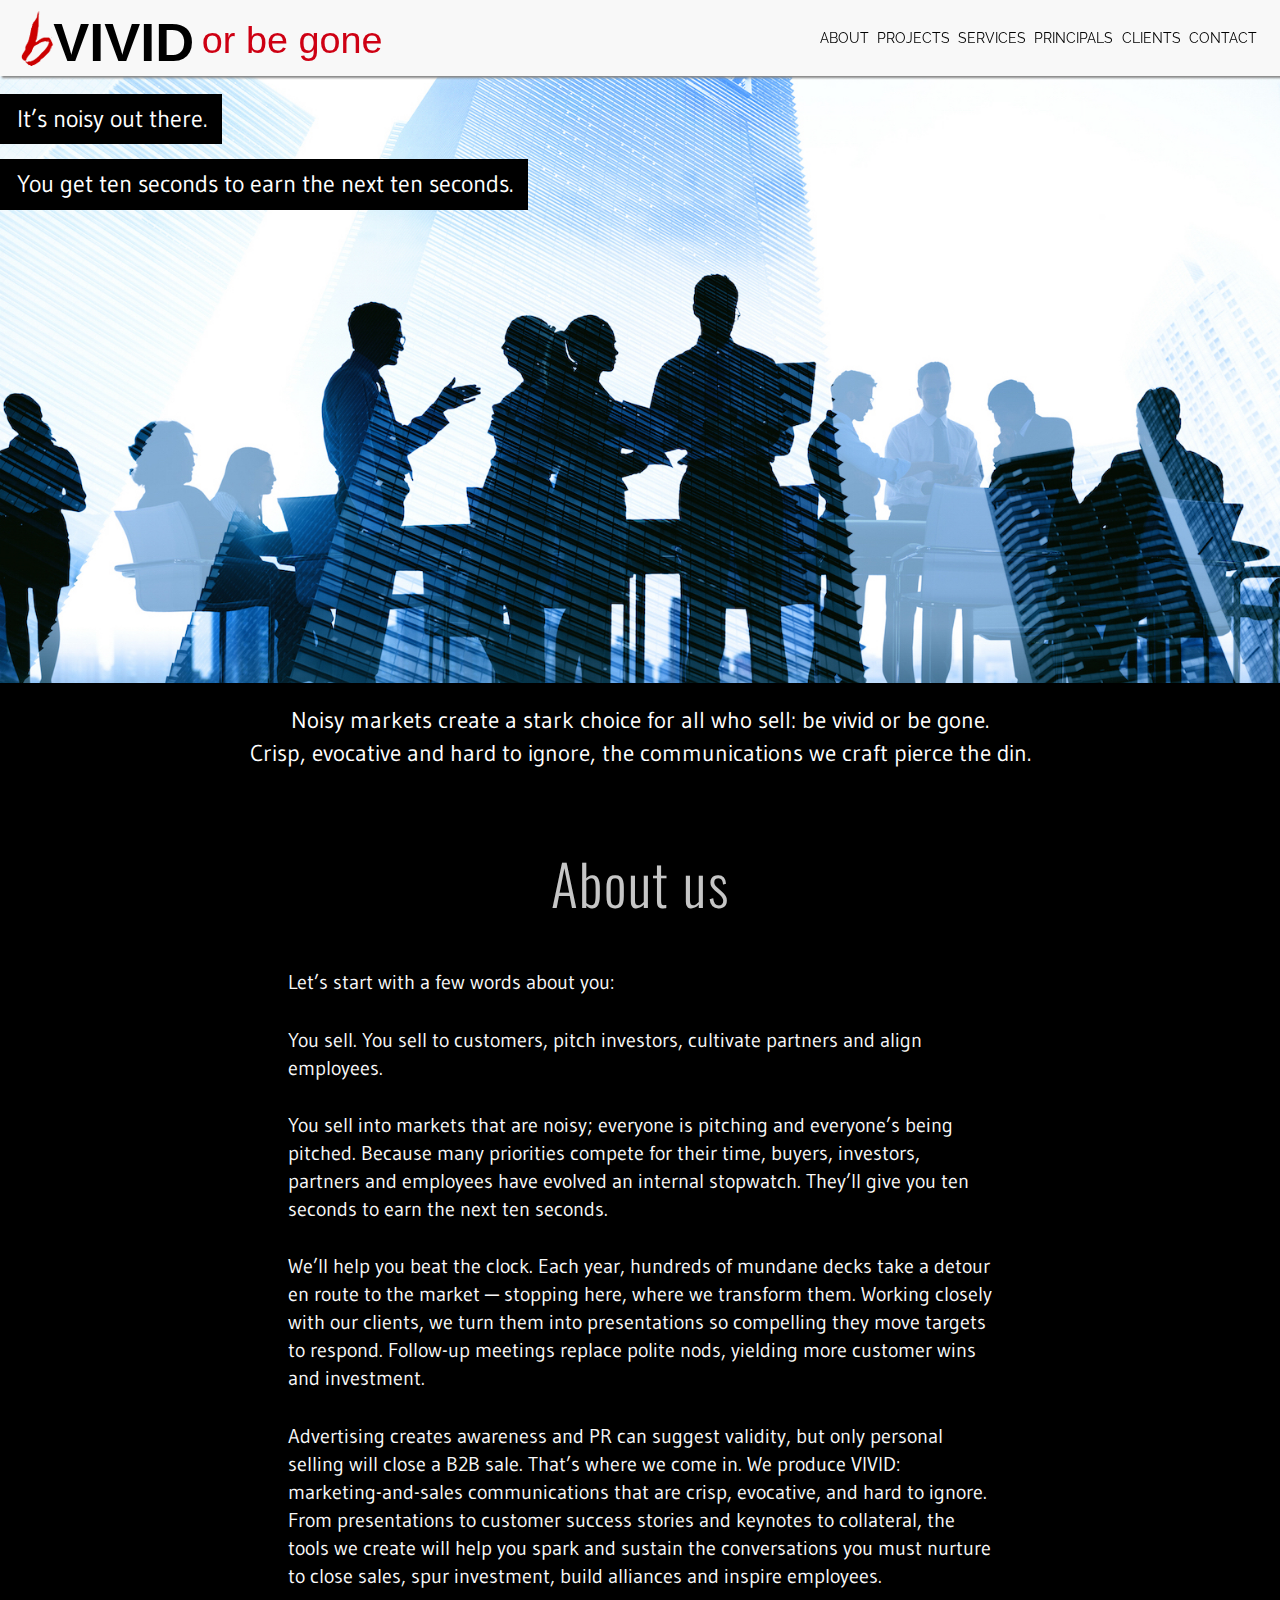
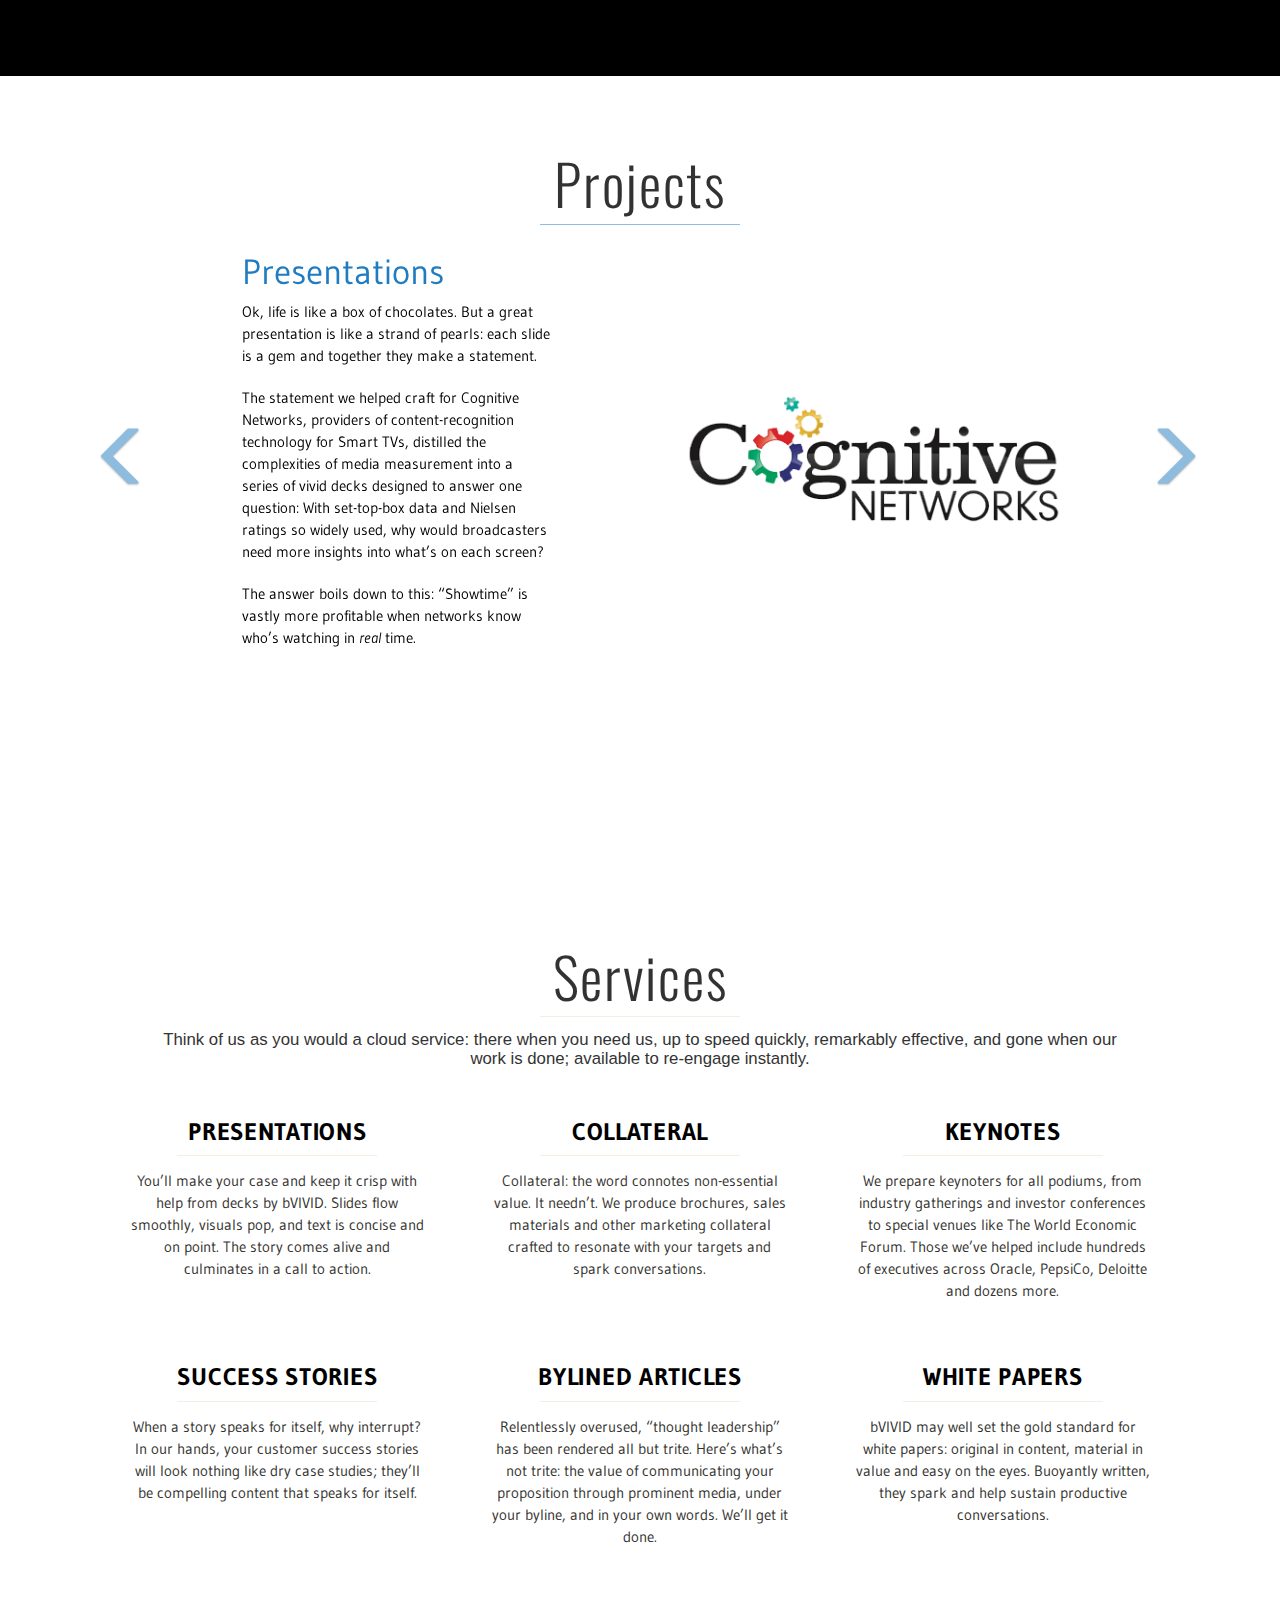
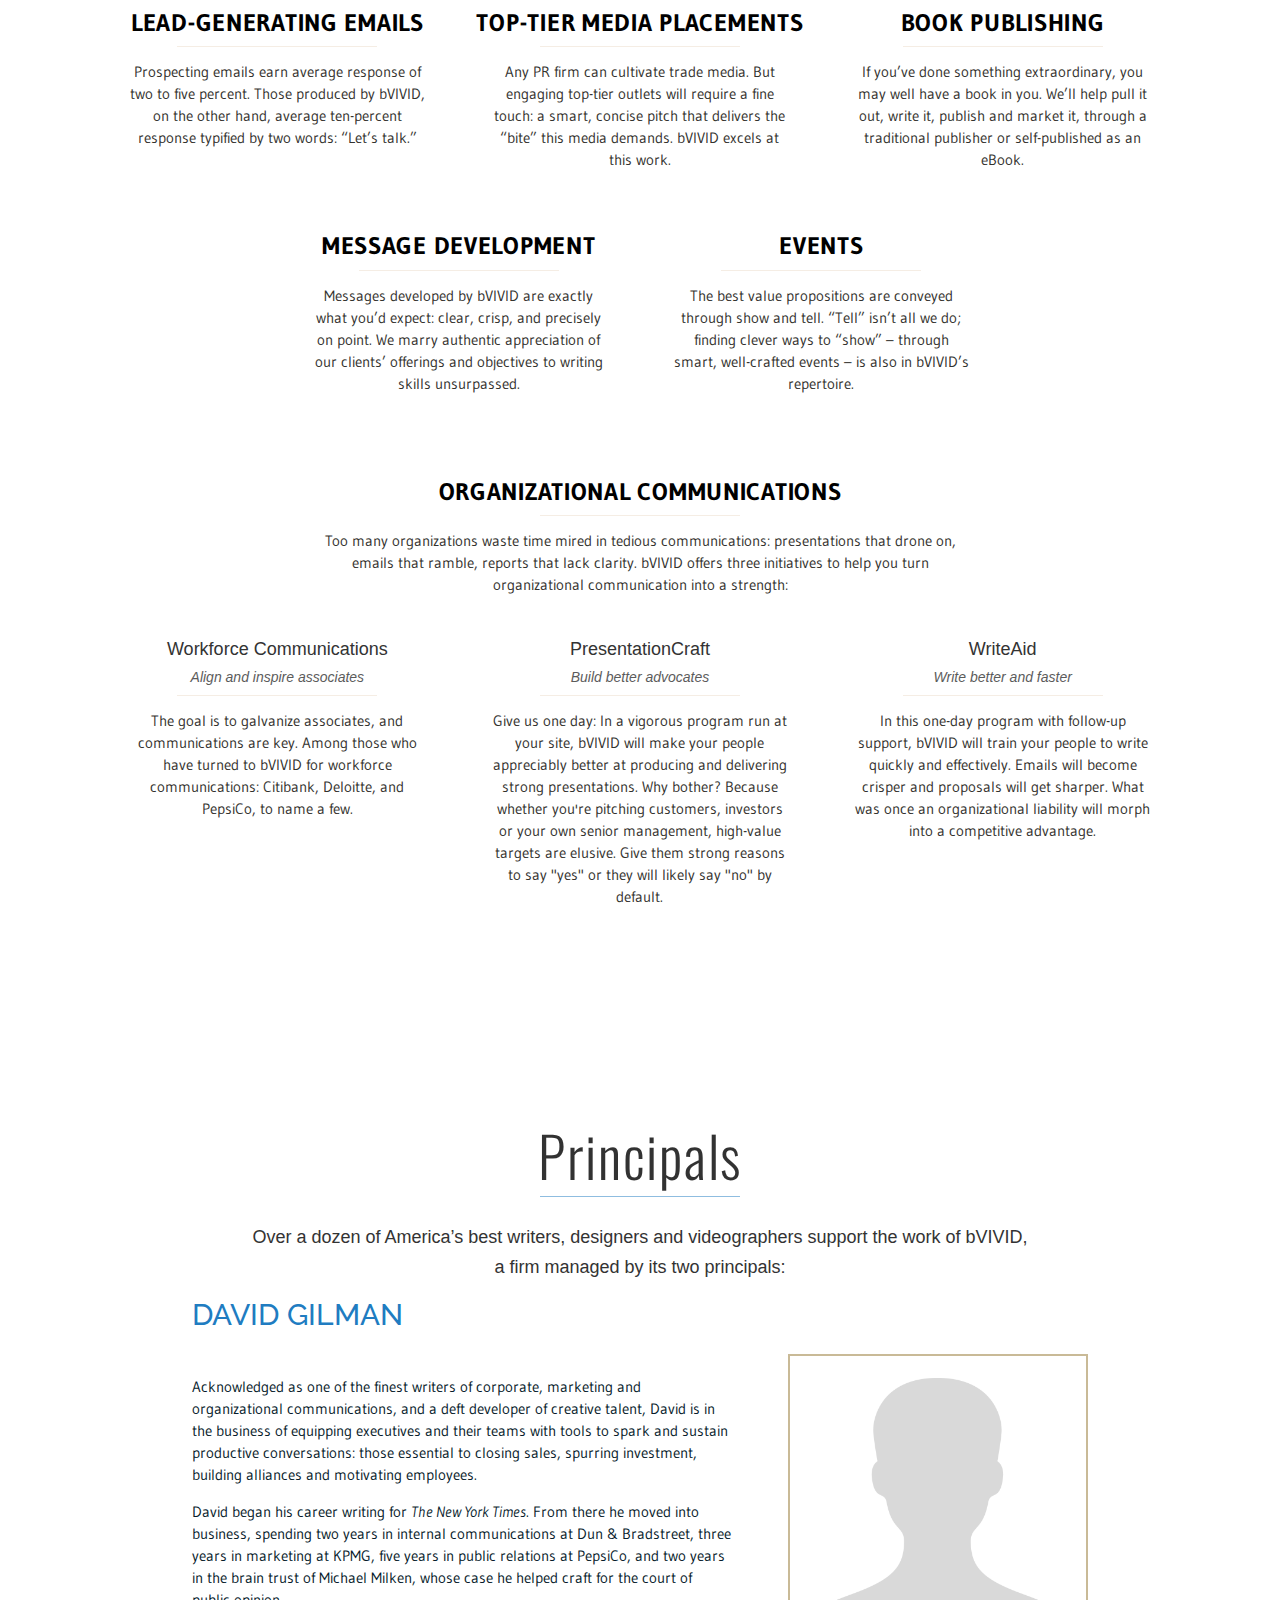
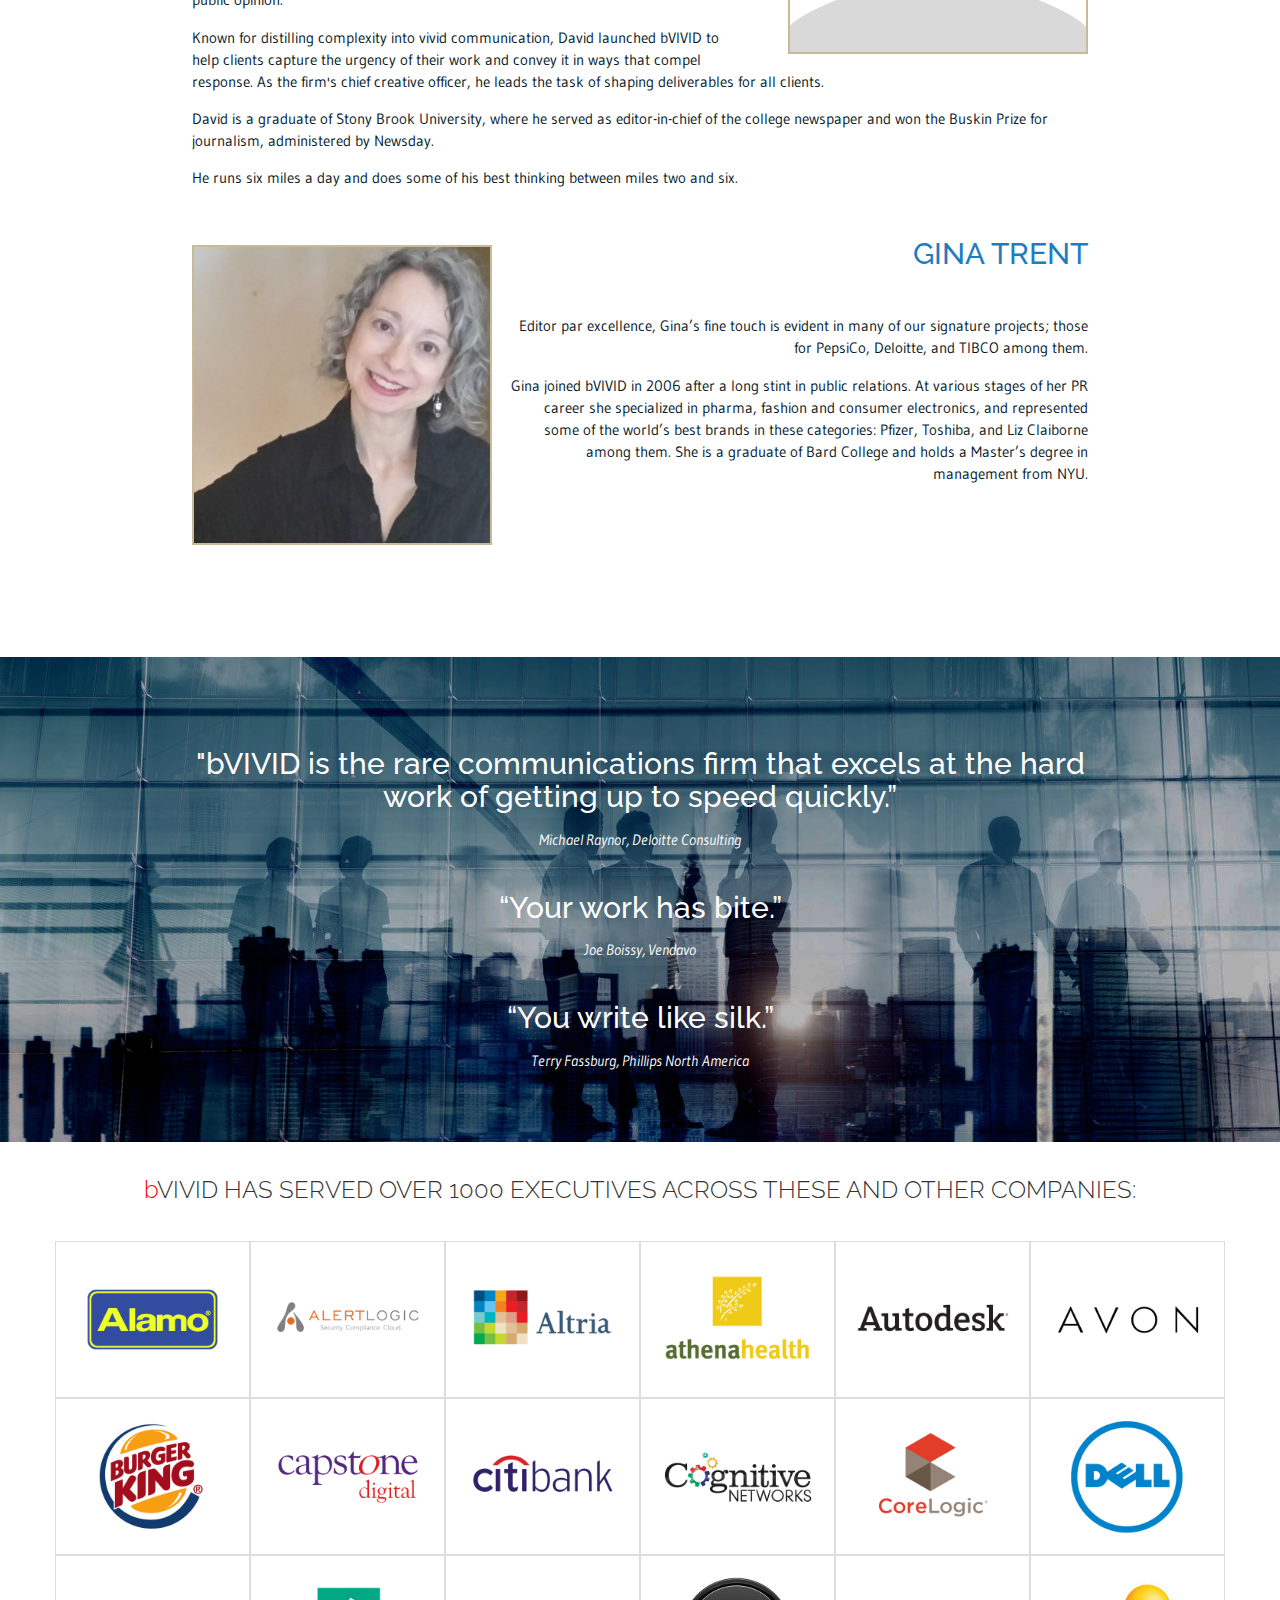
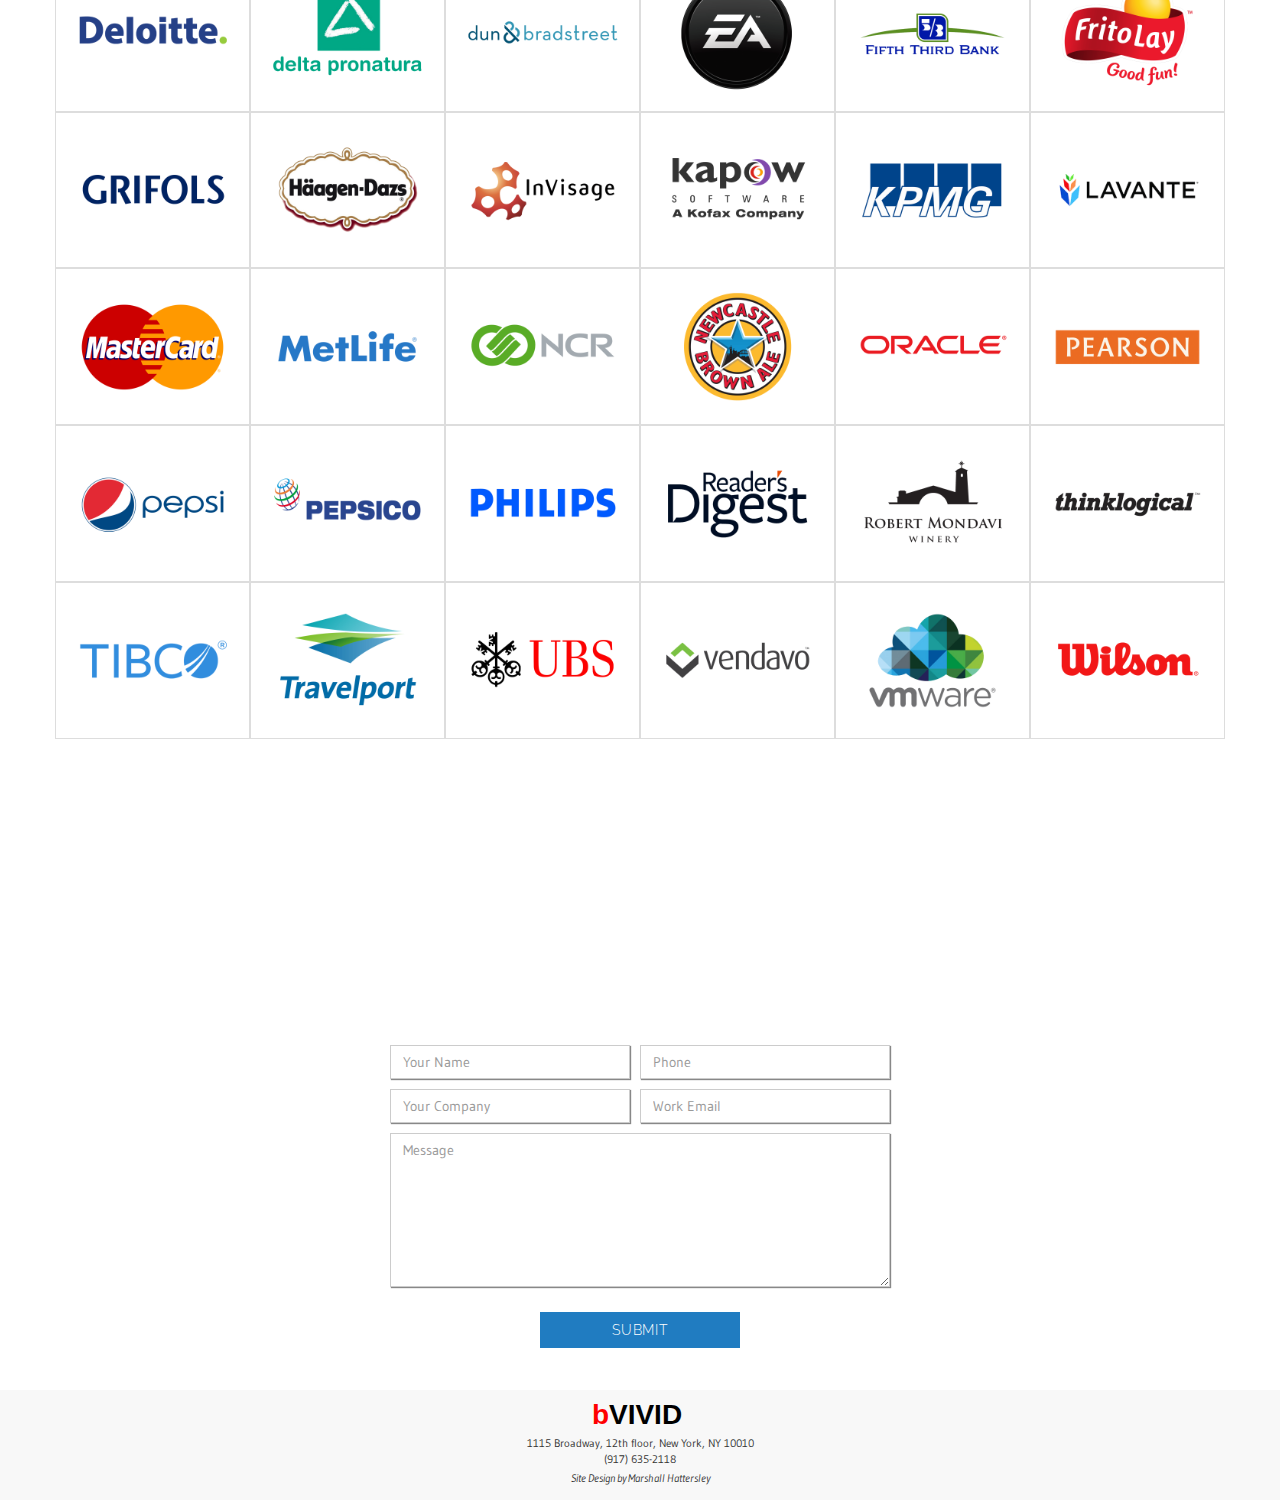
==== commit f4c0e810: "font, rows, logo change" ====
--- a/index.html
+++ b/index.html
@@ -29,7 +29,7 @@
     <![endif]-->
 
     <!-- FONTS -->
-      <link href='http://fonts.googleapis.com/css?family=Gudea|Raleway:700|Oswald:400,300' rel='stylesheet' type='text/css'>
+      <link href='http://fonts.googleapis.com/css?family=Gudea|Raleway:700|Oswald:400,300|Nothing+You+Could+Do' rel='stylesheet' type='text/css'>
 
 
   </head>
@@ -47,7 +47,7 @@
             <span class="icon-bar"></span>
           </button>
           <a class="navbar-brand" href="#top">
-            <div id="fancy"><i>b</i>VIVID<span>or be gone</span></div>
+            <div id="fancy"><img src="./imgs/theb.png" alt="bvivid">VIVID<span>or be gone</span></div>
           </a>
 
         </div>
@@ -431,6 +431,70 @@
 
             </div>
 
+            <div class="item">
+
+                <div class="col-sm-5">
+                  <!-- InVisage -->
+                  <h3>Message Development</h3>
+
+                        <p>Although smartphones have revolutionized photography,
+                           their camera technology compromises image quality:
+                           reliant on optically challenged silicon-based sensors, they
+                           struggle to perform in low light. That’s about to change.
+                           Enter InVisage, an Intel-backed company whose ultra
+                           sensitive QuantumFilm™ coats the surface of the camera’s sensor,
+                           producing resonant images even in limited light.</p><br>
+
+                        <p>How to capture this in messaging for those new to photonics?
+                           We began by crafting a new tagline: “InVisage the camera in
+                           a whole new light.” And we used the “new-light” theme to
+                           build this case: from digital photography to sensor-equipped
+                           IoT devices, it’s hard to imagine any camera not cast in a new
+                           light by InVisage’s QuantumFilm™.</p><br>
+
+                  </div>
+
+
+
+                <div id="cimage">
+                  <img class="col-sm-6" src="./imgs/clients/PNG/invisage.png">
+                </div>
+
+            </div>
+
+            <div class="item">
+
+                <div class="col-sm-5">
+                  <!-- CitiBank -->
+                  <h3>Workforce Communications</h3>
+
+                        <p>Eager to boost performance at its Private Bank, Citibank
+                           initiated a training program to turn its private bankers
+                           into bona fide consultants; they had been little more than
+                           "cold callers." Ultimately, it sought to make them conduits
+                           for connecting high-net-worth individuals to Citi's slate of
+                           HNW offerings.
+                           </p><br>
+
+                        <p>Asked to articulate this training initiative to
+                           encourage buy-in from private bankers, bVIVID created a
+                           series of communications that condensed the essentials of
+                           consultative selling into competencies crafted to promote
+                           instant recall. Said differently: We took the paradigm of
+                           Citi's new private banker and turned its rudiments into a
+                           replicable model of success.
+                           </p><br>
+
+                  </div>
+
+
+
+                <div id="cimage">
+                  <img class="col-sm-6" src="./imgs/clients/PNG/citibank.png">
+                </div>
+
+            </div>
+
 
 
 
@@ -645,6 +709,44 @@
                         from Ace Hardware to Walmart Supercenters.</p>
           </div>
 
+          <div class="mproject">
+          <h3>InVisage</h3><hr class="hrblue">
+                        <p>Although smartphones have revolutionized photography,
+                           their camera technology compromises image quality:
+                           reliant on optically challenged silicon-based sensors, they
+                           struggle to perform in low light. That’s about to change.
+                           Enter InVisage, an Intel-backed company whose ultra
+                           sensitive QuantumFilm™ coats the surface of the camera’s sensor,
+                           producing resonant images even in limited light.</p><br>
+
+                        <p>How to capture this in messaging for those new to photonics?
+                           We began by crafting a new tagline: “InVisage the camera in
+                           a whole new light.” And we used the “new-light” theme to
+                           build this case: from digital photography to sensor-equipped
+                           IoT devices, it’s hard to imagine any camera not cast in a new
+                           light by InVisage’s QuantumFilm™.</p><br>
+          </div>
+
+          <div class="mproject">
+          <h3>CitiBank</h3><hr class="hrblue">
+                        <p>Eager to boost performance at its Private Bank, Citibank
+                           initiated a training program to turn its private bankers
+                           into bona fide consultants; they had been little more than
+                           "cold callers." Ultimately, it sought to make them conduits
+                           for connecting high-net-worth individuals to Citi's slate of
+                           HNW offerings.
+                           </p><br>
+
+                        <p>Asked to articulate this training initiative to
+                           encourage buy-in from private bankers, bVIVID created a
+                           series of communications that condensed the essentials of
+                           consultative selling into competencies crafted to promote
+                           instant recall. Said differently: We took the paradigm of
+                           Citi's new private banker and turned its rudiments into a
+                           replicable model of success.
+                           </p><br>
+          </div>
+
 
     </div>
 
@@ -656,6 +758,8 @@
     <div class="container" id="services">
       <h1>Services</h1><hr class="hrbrown">
 
+      <h6>Think of us as you would a cloud service: there when you need us, up to speed quickly, remarkably effective, and gone when our work is done; available to re-engage instantly.</h6>
+
       <div class="row">
         <div class="col-md-4">
           <h3>PRESENTATIONS</h3>
@@ -713,7 +817,12 @@
 
       <div id="finalrow">
       <div class="row">
-        <div class="col-md-4 col-md-offset-4">
+        <div class="col-md-4 col-md-offset-2">
+          <h3>MESSAGE DEVELOPMENT</h3>
+          <hr class="hrbrown">
+          <p>Messages developed by bVIVID are exactly what you’d expect: clear, crisp, and precisely on point. We marry authentic appreciation of our clients’ offerings and objectives to writing skills unsurpassed.</p>
+        </div>
+        <div class="col-md-4 col-md-offset-0">
           <h3>EVENTS</h3>
           <hr class="hrbrown">
           <p>The best value propositions are conveyed through show and tell. “Tell” isn’t all we do; finding clever ways to “show” – through smart, well-crafted events – is also in bVIVID’s repertoire.</p>
@@ -787,7 +896,7 @@
         </div>
 
         <div class="pright">
-          <img src="./imgs/profile.png" alt="boilerplate photo">
+          <img src="./imgs/ginatrent.jpg" alt="Gina Trent">
         <h2>GINA  TRENT</h2>
         <p>Editor par excellence, Gina’s fine touch is evident in many of our signature projects; those for PepsiCo, Deloitte, and TIBCO among them.</p>
 
@@ -1142,9 +1251,9 @@
         <p class="text-muted">
           <span style="color: red">b</span><span style="color: black">VIVID</span>
         </p>
-              <p>1115 Broadway, 12th floor</p>
-              <p>New York, NY 10010</p>
-              <p>(917) 635-2118</p>
+              <p>1115 Broadway, 12th floor, New York, NY 10010</p>
+              <p style="margin-bottom: 0.3em">(917) 635-2118</p>
+              <p><i>Site Design by Marshall Hattersley</i></p>
       </div>
     </footer>
 
--- a/stylesheet/default.css
+++ b/stylesheet/default.css
@@ -50,7 +50,7 @@
 
 .navbar-brand {
   position: relative;
-  top: 11px;
+  top: 4px;
   color: black;
   height: 76px;
 }
@@ -72,17 +72,20 @@
   letter-spacing: 0.00em;
 }
 
-#fancy i {
-  color: red;
-  letter-spacing: 0;
-  font-style: normal;
+#fancy img {
+  position: relative;
+  bottom: 8px;
+  left: 2px;
+  z-index: -1000;
 }
 
 #fancy span {
-  color: red;
-  font-size: 0.5em;
-  opacity: 0.8;
-  margin-left: 0.3em;
+  color: #CE0013;
+  position: relative;
+  font-size: 0.7em;
+  margin-left: 0.2em;
+  font-weight: 200;
+  bottom: 8px;
 }
 
 
@@ -427,17 +430,32 @@
   letter-spacing: 0.03em;
 }
 
+#services h6 {
+  margin: auto;
+  text-align: center;
+  width:50%;
+  font-size: 1.2em;
+  margin-bottom: 1em;
+}
+
+@media screen and (max-width: 1380px) {
+      #services h6 {
+        width: 75%;
+      }
+  }
+
 /**/
 
 #services {
   padding-bottom: 7em;
   padding-top: 7em;
-  background-image: url("../imgs/test.jpg");
+  background-color: white;
+/*  background-image: url("../imgs/test.jpg");
   -webkit-background-size: cover;
   -moz-background-size: cover;
   -o-background-size: cover;
   background-size: cover;
-  background-position: top;
+  background-position: top;*/
   width: 100%;
 }
 
@@ -460,7 +478,8 @@
 }
 
 #finalrow {
-  margin-bottom: 2em;
+  margin: auto;
+  margin-bottom: 4em;
 }
 
 /*Organizational Communications*/
@@ -764,10 +783,6 @@
 }
 
 
-
-
-
-
 /*MOBILE*/
 
 @media screen and (max-width: 970px) {
@@ -797,6 +812,7 @@
   #fancy span {
     font-size: 0.3em;
     margin-left: 0.1em;
+    bottom: 3px;
   }
 }
 
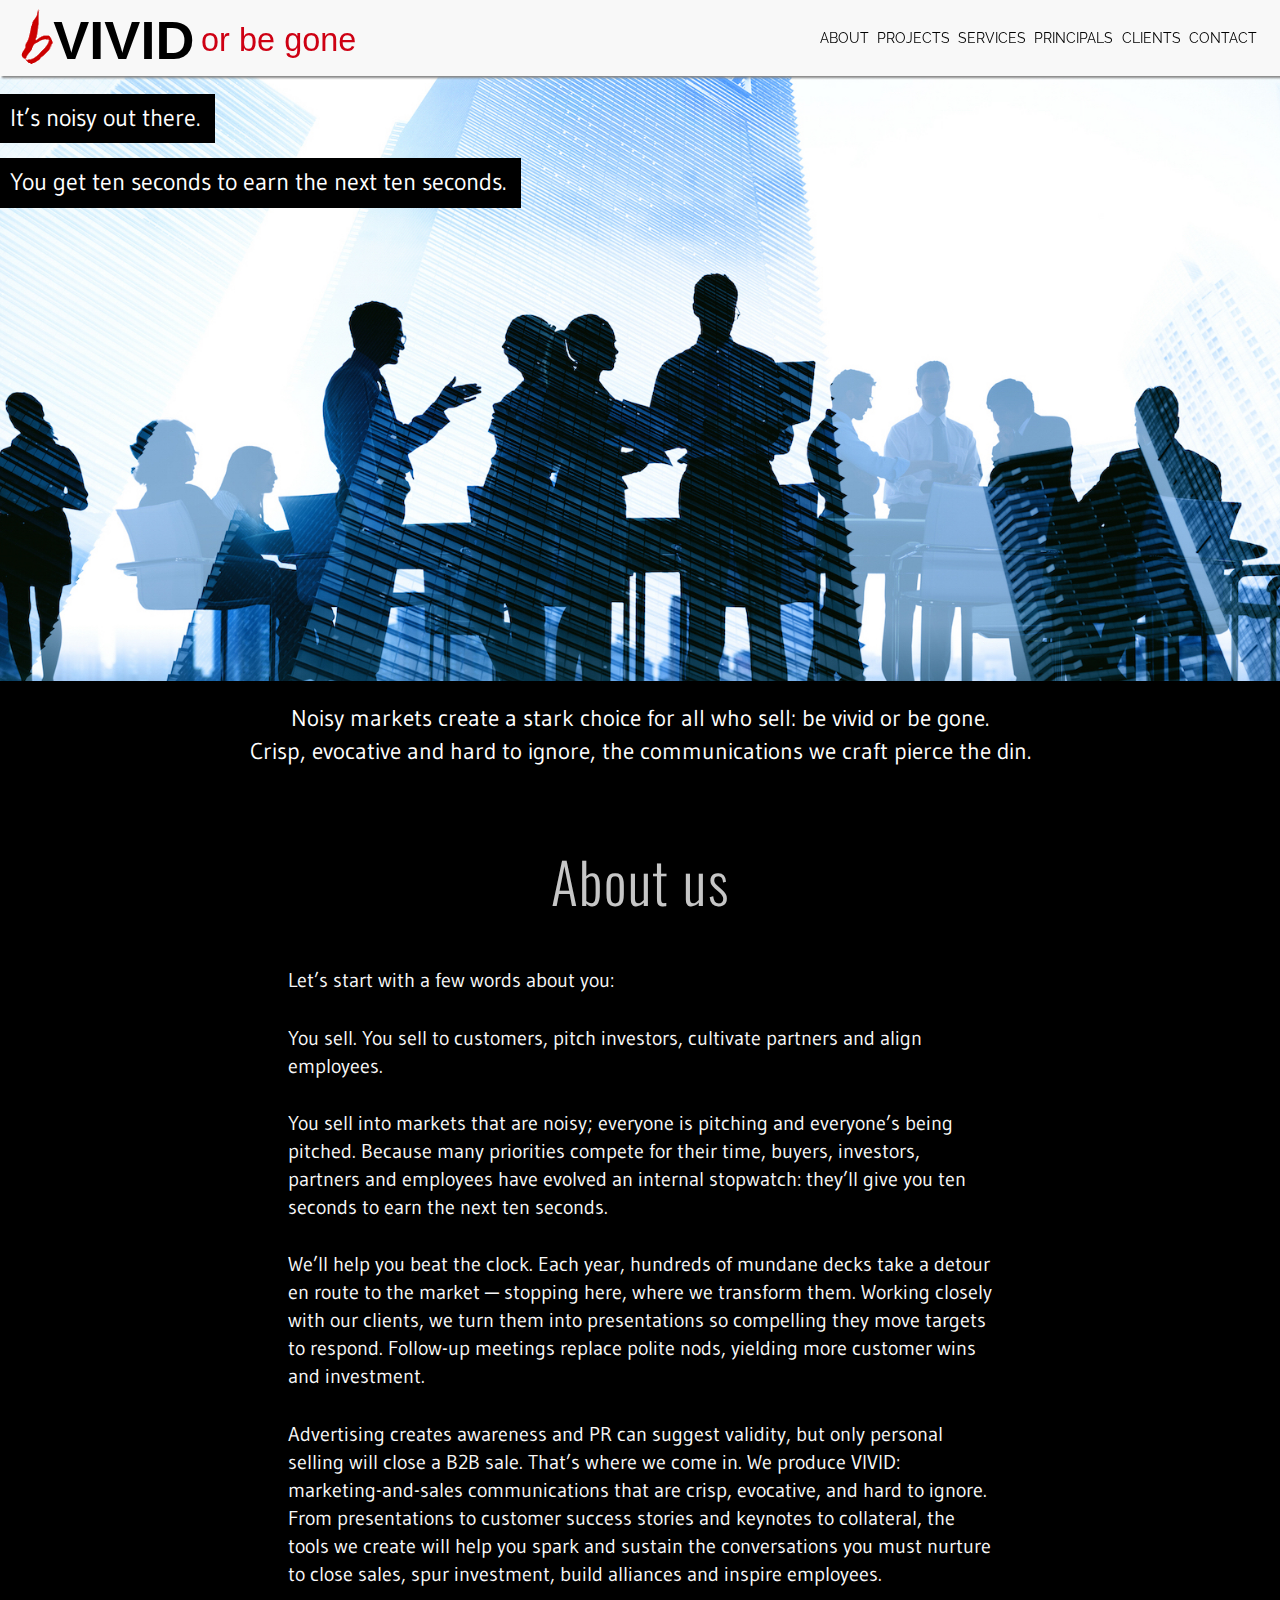
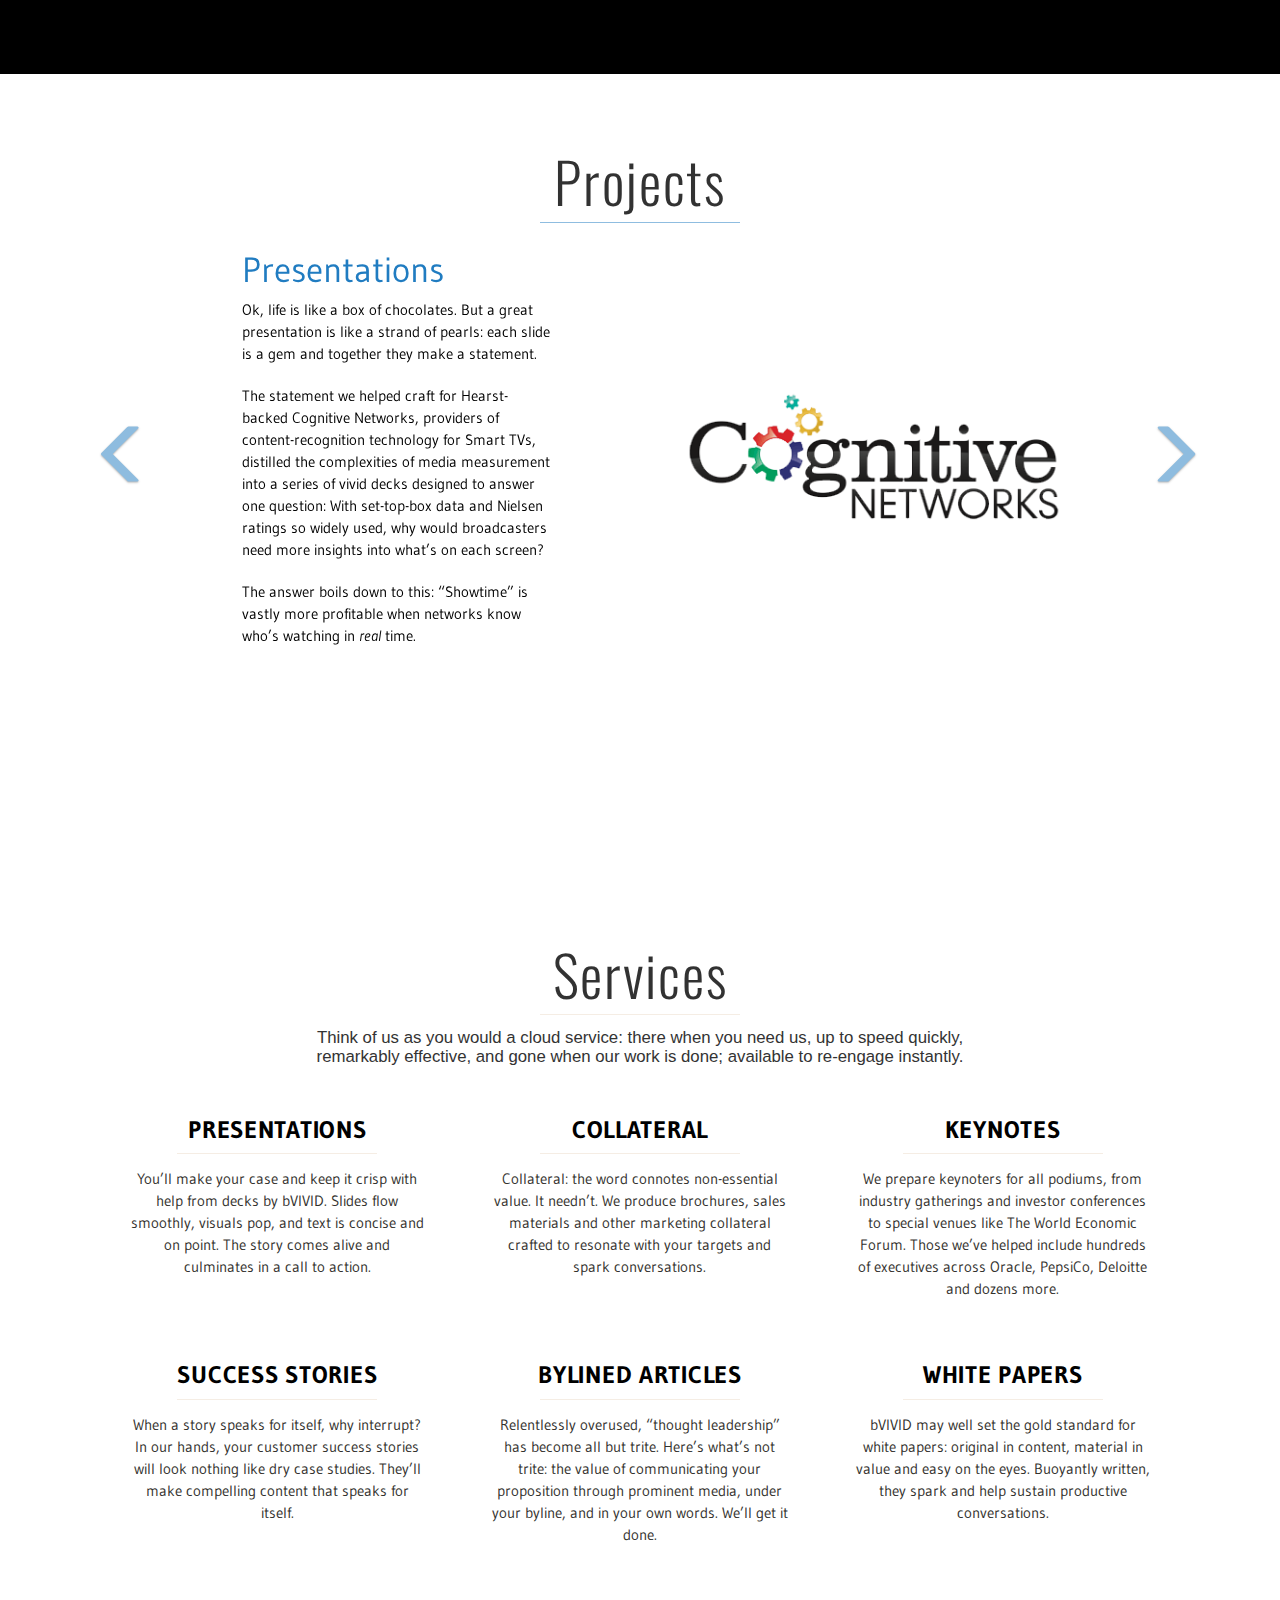
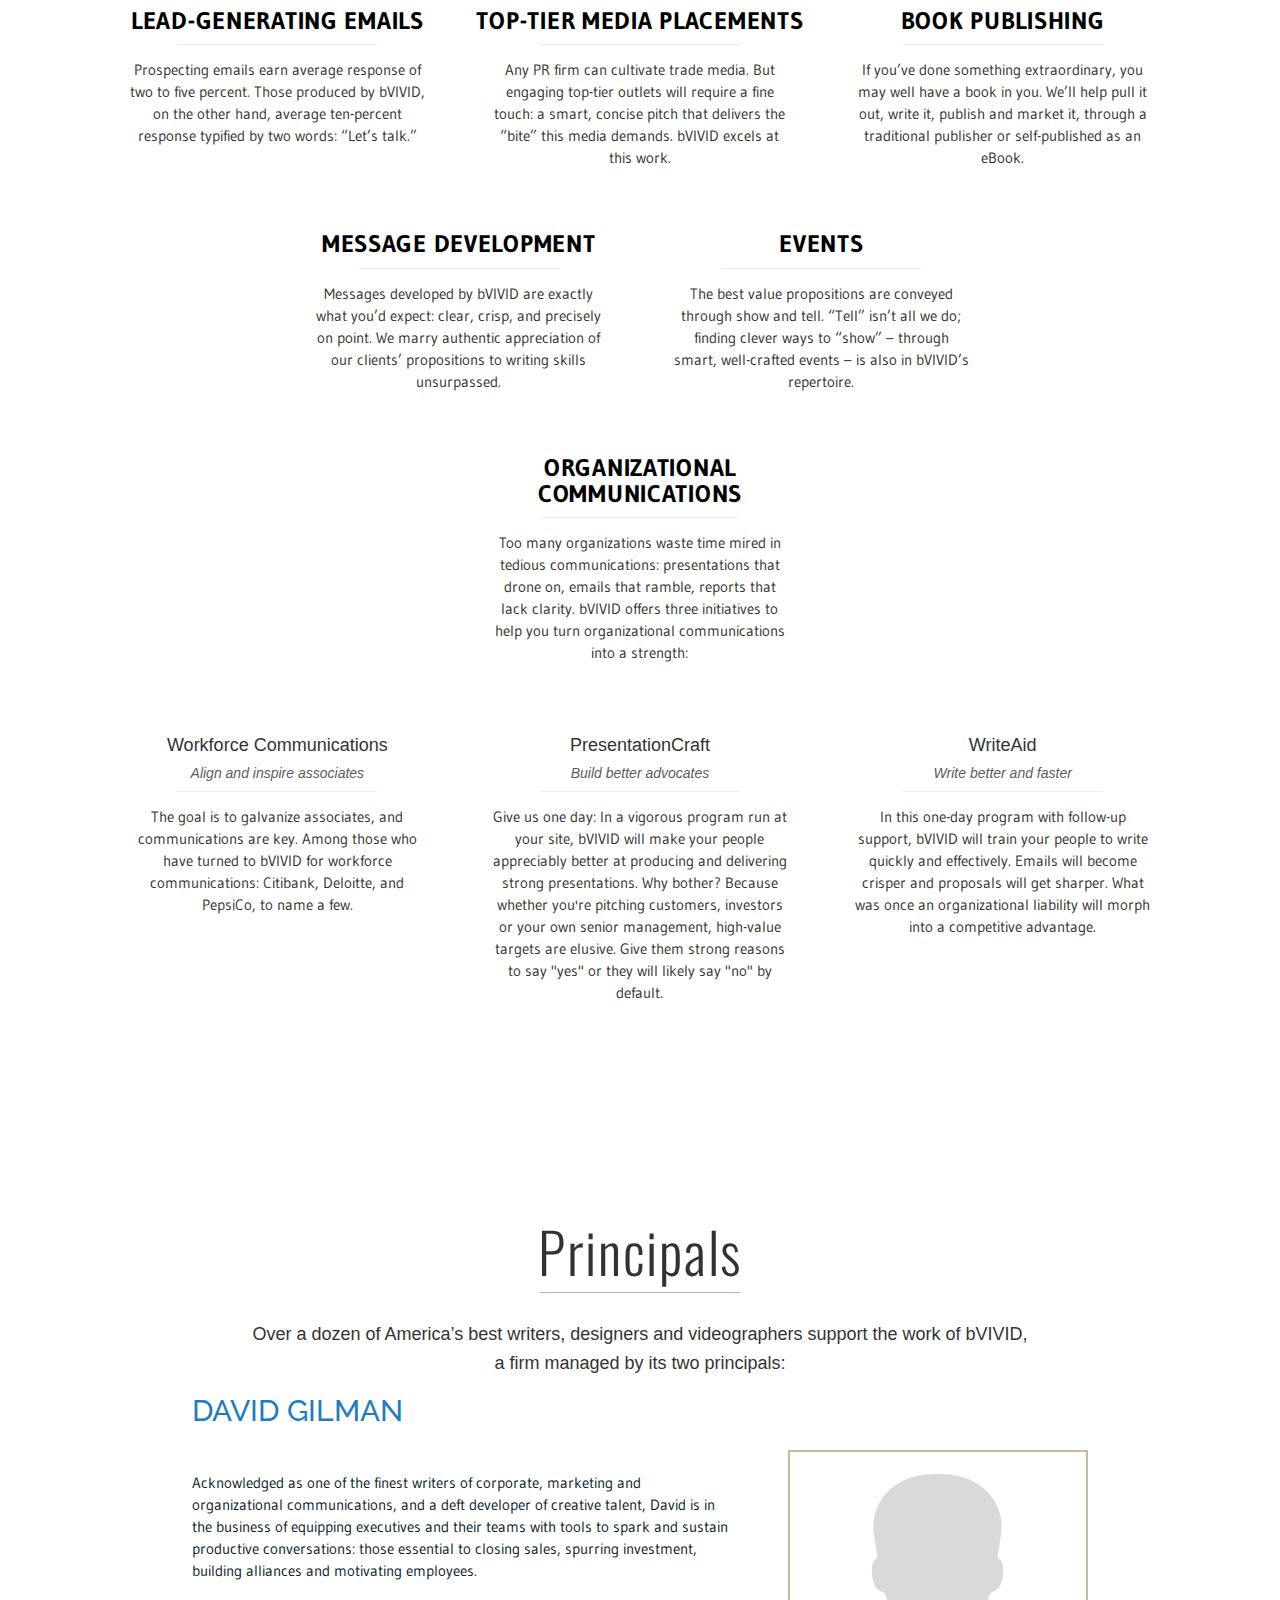
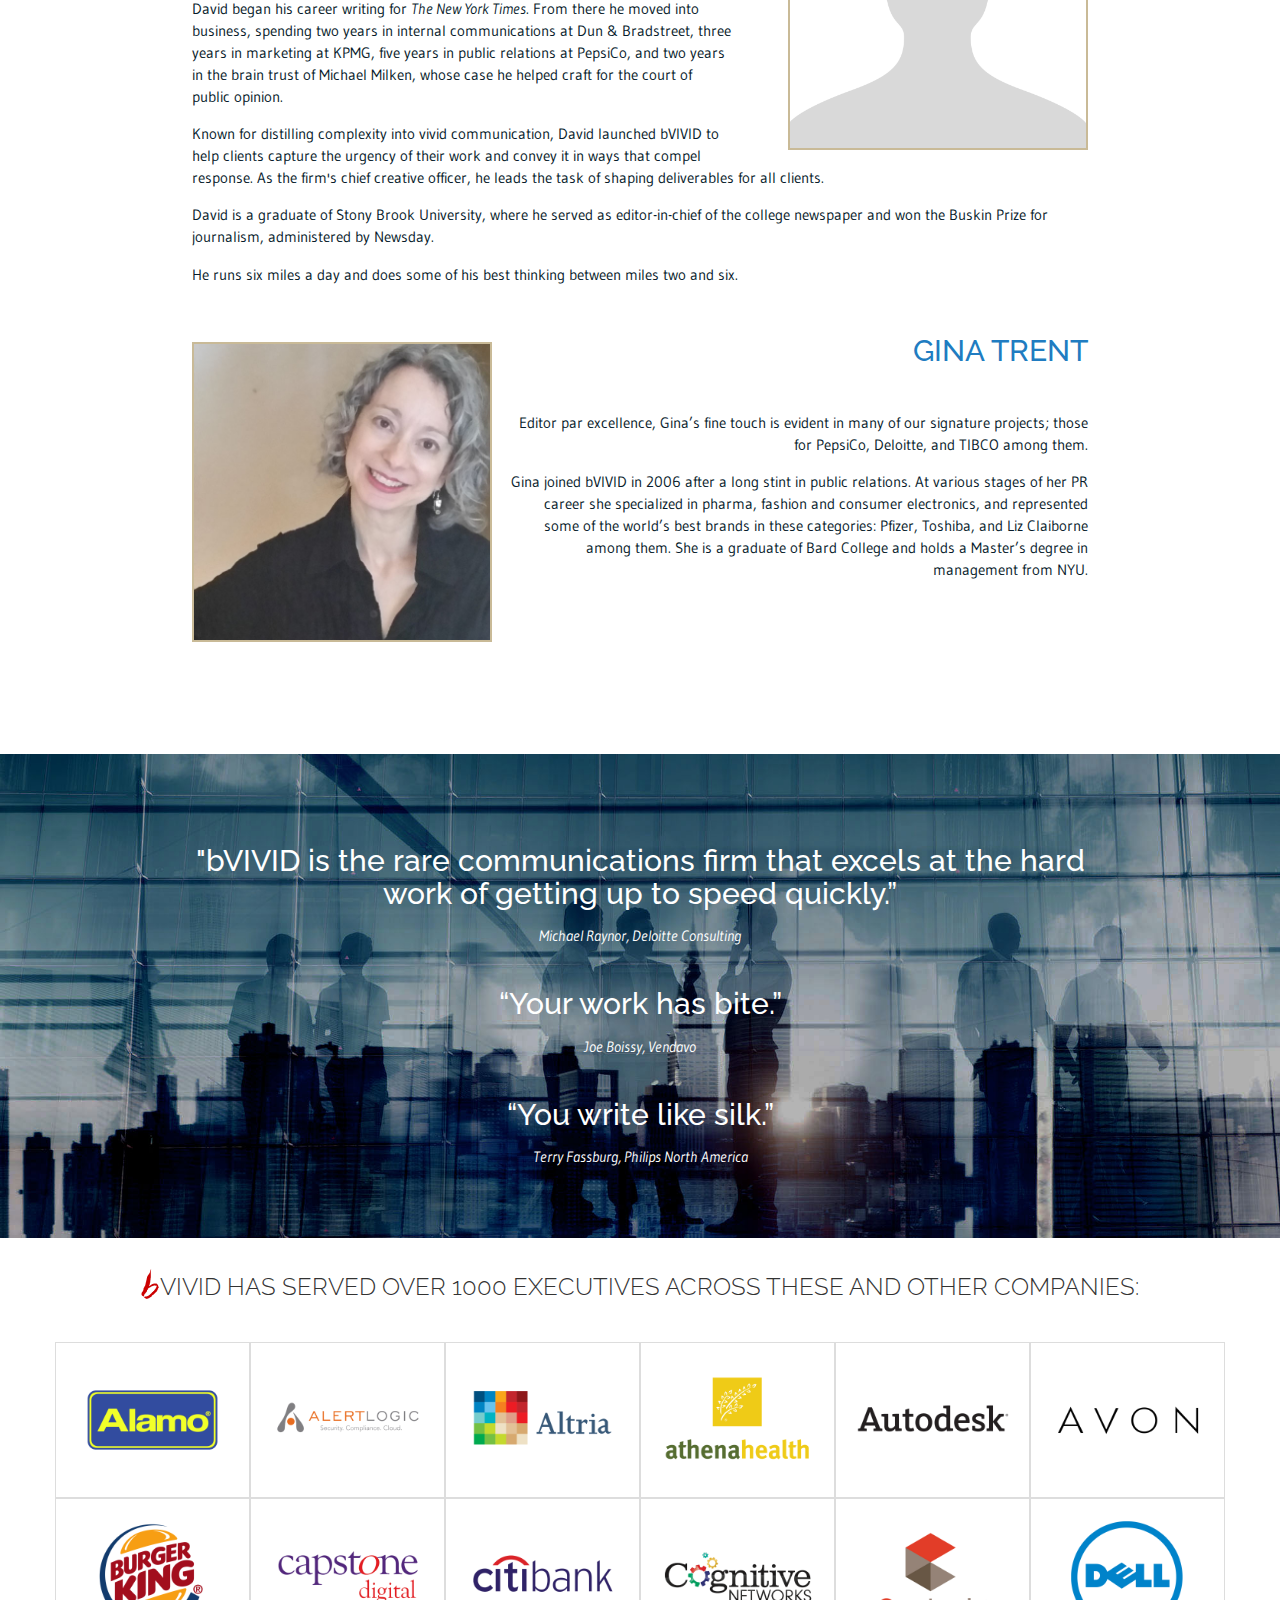
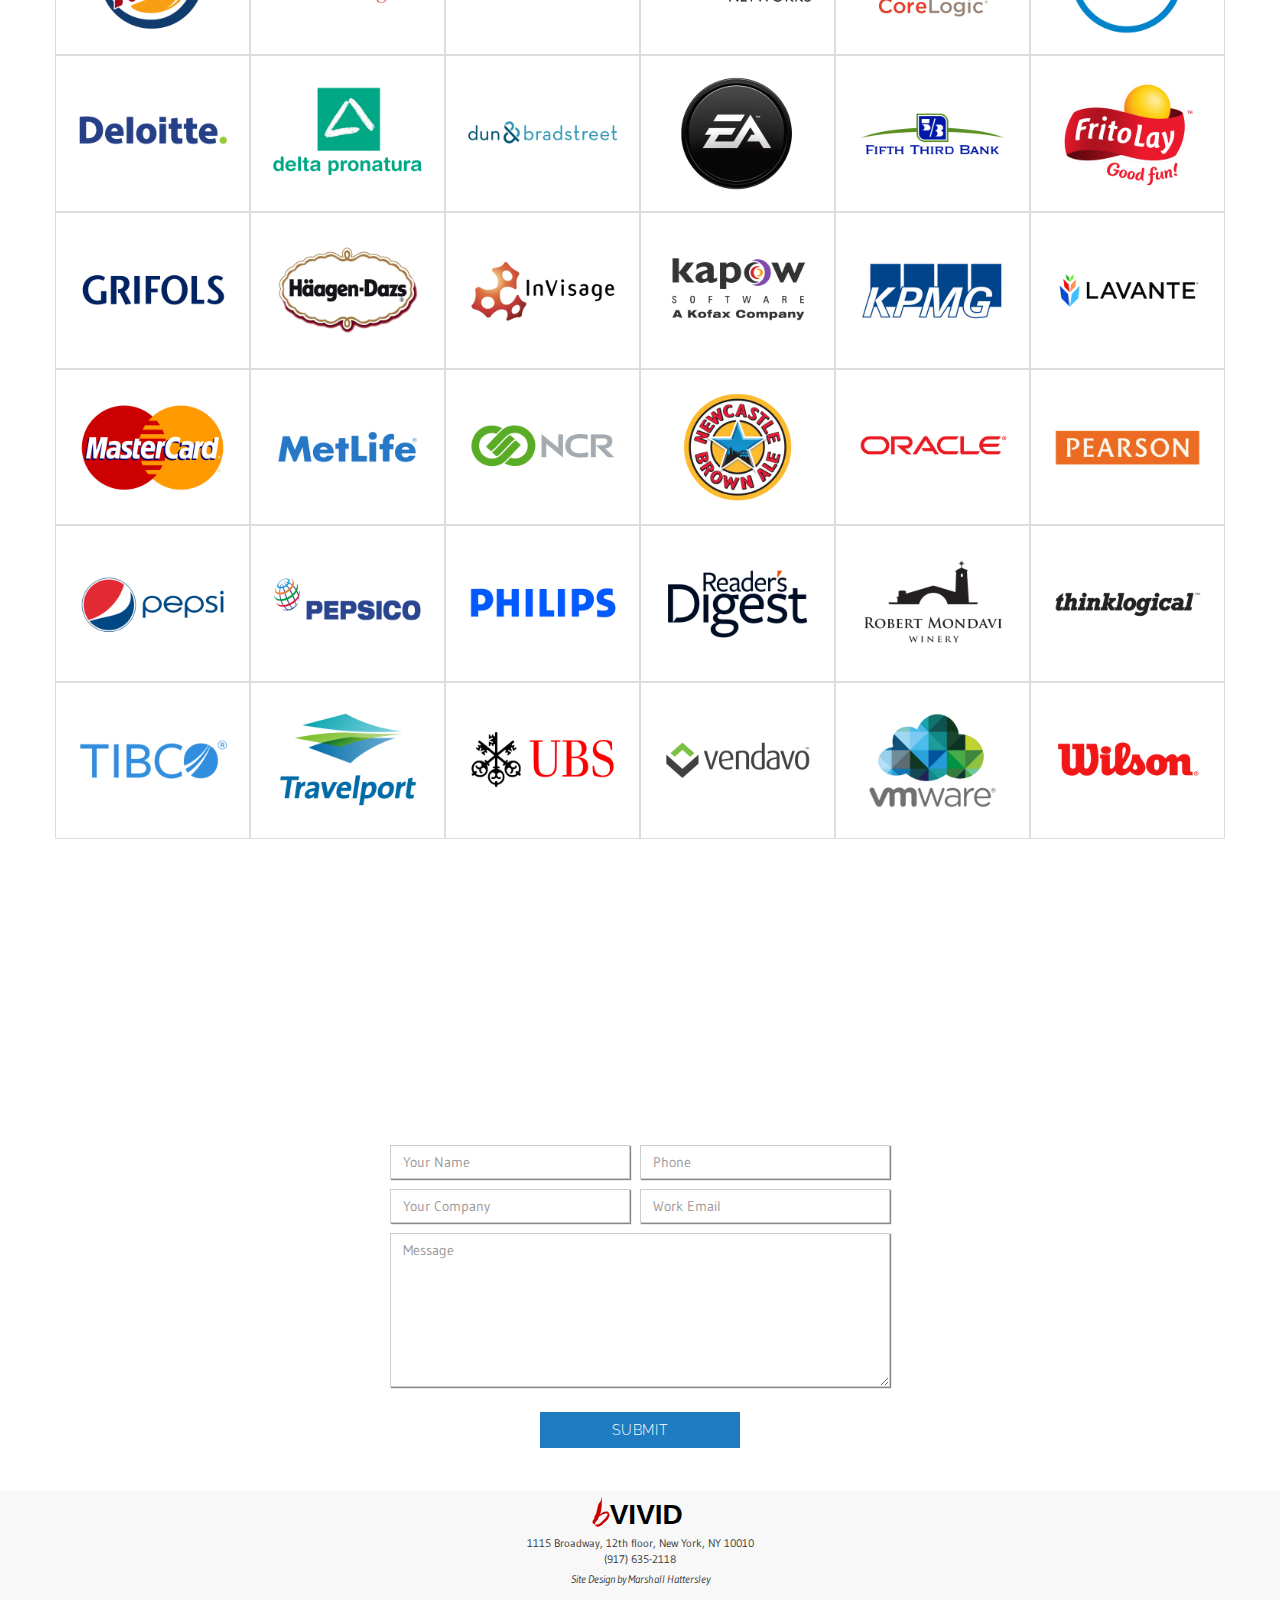
==== commit dd549eb3: "final revisions" ====
--- a/index.html
+++ b/index.html
@@ -94,7 +94,7 @@
 
             <p>You sell. You sell to customers, pitch investors, cultivate partners and align employees.</p>
 
-            <p>You sell into markets that are noisy; everyone is pitching and everyone’s being pitched. Because many priorities compete for their time, buyers, investors, partners and employees have evolved an internal stopwatch. They’ll give you ten seconds to earn the next ten seconds.</p>
+            <p>You sell into markets that are noisy; everyone is pitching and everyone’s being pitched. Because many priorities compete for their time, buyers, investors, partners and employees have evolved an internal stopwatch: they’ll give you ten seconds to earn the next ten seconds.</p>
 
             <p>We’ll help you beat the clock. Each year, hundreds of mundane decks take a detour en route to the market ─ stopping here, where we transform them. Working closely with our clients, we turn them into presentations so compelling they move targets to respond. Follow-up meetings replace polite nods, yielding more customer wins and investment.</p>
 
@@ -123,7 +123,7 @@
                       presentation is like a strand of pearls: each slide
                       is a gem and together they make a statement.
                       </p><br>
-                  <p>The statement we helped craft for Cognitive Networks,
+                  <p>The statement we helped craft for Hearst-backed Cognitive Networks,
                       providers of content-recognition technology for
                       Smart TVs, distilled the complexities of media
                       measurement into a series of vivid decks designed to
@@ -215,7 +215,7 @@
 
                         <p>China’s consumer markets don't exist for the taking; a seller has to
                         offer added value. When the seller is PepsiCo, no offer is
-                        more valuable than help in purifying drinking water.</p><br>
+                        more valuable than help in expanding access to safe drinking water.</p><br>
 
                         <p>Eager to embed itself in China's ascent, PepsiCo has invested
                         vigorously to bring clean water to the country’s neediest
@@ -225,7 +225,7 @@
                         most populous nation.</p><br>
 
                         <p>bVIVID prepares keynoters for all podiums, from industry
-                        gatherings and investor conferences to venues like The
+                        gatherings and investor conferences to special venues like The
                         World Economic Forum.</p>
 
                   </div>
@@ -280,7 +280,7 @@
                         integrations and automations should be.</p><br>
 
                         <p>In a white paper by bVIVID, Kapow Software shows how
-                        Integration as a Self-Service™ fixes that by turning
+                        <i>Integration as a Self-Service™</i> fixes that by turning
                         business-process flows into immediate, executable
                         software automation code. With this agile way of connecting
                         applications, stakeholders can run the integrations
@@ -378,8 +378,8 @@
                         interest in writing a book about how small, low-risk
                         changes can spawn big results, we committed
                         to get it published. bVIVID wrote the book proposal,
-                        pitched it, and won a contract for Frank at McGraw-Hill.
-                        <em>Getting to Big the Small Way</em> hit shelves a year later.</p><br>
+                        pitched it, and won a contract for Frank from McGraw-Hill. His book,
+                        <em>Getting to Big the Small Way</em>, hit shelves a year later.</p><br>
 
                         <p>If you’ve done something extraordinary, you may well
                         have a book in you. We’ll help pull it out, write it, publish
@@ -438,17 +438,16 @@
                   <h3>Message Development</h3>
 
                         <p>Although smartphones have revolutionized photography,
-                           their camera technology compromises image quality:
-                           reliant on optically challenged silicon-based sensors, they
+                           their camera relies on optically challenged silicon-based sensors which
                            struggle to perform in low light. That’s about to change.
                            Enter InVisage, an Intel-backed company whose ultra
                            sensitive QuantumFilm™ coats the surface of the camera’s sensor,
                            producing resonant images even in limited light.</p><br>
 
                         <p>How to capture this in messaging for those new to photonics?
-                           We began by crafting a new tagline: “InVisage the camera in
-                           a whole new light.” And we used the “new-light” theme to
-                           build this case: from digital photography to sensor-equipped
+                           We began by crafting a tagline: <i>“InVisage the camera in
+                             a whole new light.”</i> And we used the “new-light” theme to
+                           build this case: From digital photography to sensor-equipped
                            IoT devices, it’s hard to imagine any camera not cast in a new
                            light by InVisage’s QuantumFilm™.</p><br>
 
@@ -477,11 +476,10 @@
                            </p><br>
 
                         <p>Asked to articulate this training initiative to
-                           encourage buy-in from private bankers, bVIVID created a
-                           series of communications that condensed the essentials of
+                           encourage adoption among private bankers, bVIVID produced communications that condensed the rudiments of expertise-based,
                            consultative selling into competencies crafted to promote
-                           instant recall. Said differently: We took the paradigm of
-                           Citi's new private banker and turned its rudiments into a
+                           instant recall. We took the paradigm of
+                           Citi's new private banker and turned its essentials into a
                            replicable model of success.
                            </p><br>
 
@@ -540,7 +538,7 @@
                       presentation is like a strand of pearls: each slide
                       is a gem and together they make a statement.</p><br>
 
-                      <p>The statement we helped craft for Cognitive Networks,
+                      <p>The statement we helped craft for Hearst-backed Cognitive Networks,
                       providers of content-recognition technology for
                       Smart TVs, distilled the complexities of media
                       measurement into a series of vivid decks designed to
@@ -578,7 +576,7 @@
 
                         <p>China’s consumer markets don't exist for the taking; a seller has to
                         offer added value. When the seller is PepsiCo, no offer is
-                        more valuable than help in purifying drinking water.</p><br>
+                        more valuable than help in expanding access to safe drinking water.</p><br>
 
                         <p>Eager to embed itself in China's ascent, PepsiCo has invested
                         vigorously to bring clean water to the country’s neediest
@@ -588,7 +586,7 @@
                         most populous nation.</p><br>
 
                         <p>bVIVID prepares keynoters for all podiums, from industry
-                        gatherings and investor conferences to venues like The
+                        gatherings and investor conferences to special venues like The
                         World Economic Forum.</p>
           </div>
 
@@ -619,7 +617,7 @@
                         integrations and automations should be.</p><br>
 
                         <p>In a white paper by bVIVID, Kapow Software shows how
-                        Integration as a Self-Service™ fixes that by turning
+                        <i>Integration as a Self-Service™</i> fixes that by turning
                         business-process flows into immediate, executable
                         software automation code. With this agile way of connecting
                         applications, stakeholders can run the integrations
@@ -678,8 +676,8 @@
                         interest in writing a book about how small, low-risk
                         changes can spawn big results, we committed
                         to get it published. bVIVID wrote the book proposal,
-                        pitched it, and won a contract for Frank at McGraw-Hill.
-                        <em>Getting to Big the Small Way</em> hit shelves a year later.</p><br>
+                        pitched it, and won a contract for Frank from McGraw-Hill. His book,
+                        <em>Getting to Big the Small Way</em>, hit shelves a year later.</p><br>
 
                         <p>If you’ve done something extraordinary, you may well
                         have a book in you. We’ll help pull it out, write it, publish
@@ -712,17 +710,16 @@
           <div class="mproject">
           <h3>InVisage</h3><hr class="hrblue">
                         <p>Although smartphones have revolutionized photography,
-                           their camera technology compromises image quality:
-                           reliant on optically challenged silicon-based sensors, they
+                           their camera relies on optically challenged silicon-based sensors which
                            struggle to perform in low light. That’s about to change.
                            Enter InVisage, an Intel-backed company whose ultra
                            sensitive QuantumFilm™ coats the surface of the camera’s sensor,
                            producing resonant images even in limited light.</p><br>
 
                         <p>How to capture this in messaging for those new to photonics?
-                           We began by crafting a new tagline: “InVisage the camera in
-                           a whole new light.” And we used the “new-light” theme to
-                           build this case: from digital photography to sensor-equipped
+                           We began by crafting a tagline: <i>“InVisage the camera in
+                             a whole new light.”</i> And we used the “new-light” theme to
+                           build this case: From digital photography to sensor-equipped
                            IoT devices, it’s hard to imagine any camera not cast in a new
                            light by InVisage’s QuantumFilm™.</p><br>
           </div>
@@ -738,11 +735,10 @@
                            </p><br>
 
                         <p>Asked to articulate this training initiative to
-                           encourage buy-in from private bankers, bVIVID created a
-                           series of communications that condensed the essentials of
+                           encourage adoption among private bankers, bVIVID produced communications that condensed the rudiments of expertise-based,
                            consultative selling into competencies crafted to promote
-                           instant recall. Said differently: We took the paradigm of
-                           Citi's new private banker and turned its rudiments into a
+                           instant recall. We took the paradigm of
+                           Citi's new private banker and turned its essentials into a
                            replicable model of success.
                            </p><br>
           </div>
@@ -758,7 +754,7 @@
     <div class="container" id="services">
       <h1>Services</h1><hr class="hrbrown">
 
-      <h6>Think of us as you would a cloud service: there when you need us, up to speed quickly, remarkably effective, and gone when our work is done; available to re-engage instantly.</h6>
+      <h6>Think of us as you would a cloud service: there when you need us, up to speed quickly,<br> remarkably effective, and gone when our work is done; available to re-engage instantly.</h6>
 
       <div class="row">
         <div class="col-md-4">
@@ -782,12 +778,12 @@
             <div class="col-md-4">
           <h3>SUCCESS STORIES</h3>
           <hr class="hrbrown">
-          <p>When a story speaks for itself, why interrupt? In our hands, your customer success stories will look nothing like dry case studies; they’ll be compelling content that speaks for itself.</p>
+          <p>When a story speaks for itself, why interrupt? In our hands, your customer success stories will look nothing like dry case studies. They’ll make compelling content that speaks for itself.</p>
         </div>
             <div class="col-md-4">
           <h3>BYLINED ARTICLES</h3>
           <hr class="hrbrown">
-          <p>Relentlessly overused, “thought leadership” has been rendered all but trite. Here’s what’s not trite: the value of communicating your proposition through prominent media, under your byline, and in your own words. We’ll get it done. </p>
+          <p>Relentlessly overused, “thought leadership” has become all but trite. Here’s what’s not trite: the value of communicating your proposition through prominent media, under your byline, and in your own words. We’ll get it done. </p>
         </div>
             <div class="col-md-4">
           <h3>WHITE PAPERS</h3>
@@ -820,7 +816,7 @@
         <div class="col-md-4 col-md-offset-2">
           <h3>MESSAGE DEVELOPMENT</h3>
           <hr class="hrbrown">
-          <p>Messages developed by bVIVID are exactly what you’d expect: clear, crisp, and precisely on point. We marry authentic appreciation of our clients’ offerings and objectives to writing skills unsurpassed.</p>
+          <p>Messages developed by bVIVID are exactly what you’d expect: clear, crisp, and precisely on point. We marry authentic appreciation of our clients’ propositions to writing skills unsurpassed.</p>
         </div>
         <div class="col-md-4 col-md-offset-0">
           <h3>EVENTS</h3>
@@ -832,10 +828,13 @@
 
 
       <div class="OCwrapper">
+        <div class="row">
+          <div class="col-md-4 col-md-offset-4">
           <h3>ORGANIZATIONAL COMMUNICATIONS</h3>
           <hr class="hrbrown">
-          <p>Too many organizations waste time mired in tedious communications: presentations that drone on, emails that ramble, reports that lack clarity.  bVIVID offers three initiatives to help you turn organizational communication into a strength:</p><br>
-
+          <p>Too many organizations waste time mired in tedious communications: presentations that drone on, emails that ramble, reports that lack clarity.  bVIVID offers three initiatives to help you turn organizational communications into a strength:</p><br>
+          </div>
+        </div>
         <div class="row">
           <div class="col-md-4">
           <h4>Workforce Communications</h4>
@@ -921,7 +920,7 @@
             <br>
 
             <h2>“You write like silk.”</h2>
-            <p>Terry Fassburg, Phillips North America</p>
+            <p>Terry Fassburg, Philips North America</p>
           </div>
         </div>
       </div>
@@ -933,7 +932,7 @@
       <div id="p4clients"></div>
       <div id="clients">
         <div class="container">
-          <h2><span style="color: red">b</span>VIVID HAS SERVED OVER 1000 EXECUTIVES ACROSS THESE AND OTHER COMPANIES:</h2>
+          <h2><img src="./imgs/theb.png" alt="bvivid">VIVID HAS SERVED OVER 1000 EXECUTIVES ACROSS THESE AND OTHER COMPANIES:</h2>
           <div class="container-fluid">
           <div id="teammargin">
             <div class="row">
@@ -1249,7 +1248,7 @@
       <div class="container">
 
         <p class="text-muted">
-          <span style="color: red">b</span><span style="color: black">VIVID</span>
+          <img src="./imgs/theb.png" alt="bvivid"><span style="color: black">VIVID</span>
         </p>
               <p>1115 Broadway, 12th floor, New York, NY 10010</p>
               <p style="margin-bottom: 0.3em">(917) 635-2118</p>
--- a/stylesheet/default.css
+++ b/stylesheet/default.css
@@ -50,7 +50,7 @@
 
 .navbar-brand {
   position: relative;
-  top: 4px;
+  top: 2px;
   color: black;
   height: 76px;
 }
@@ -65,11 +65,12 @@
 }
 
 #fancy {
-  font-family: 'Arial Narrow', Arial, sans-serif;
+  font-family: 'Arial Narrow', sans-serif;
   font-size: 3em;
   color: black;
-  font-weight: 800;
-  letter-spacing: 0.00em;
+  font-weight: 600;
+  -webkit-font-smoothing: antialiased;
+  letter-spacing: 0.001em;
 }
 
 #fancy img {
@@ -82,7 +83,7 @@
 #fancy span {
   color: #CE0013;
   position: relative;
-  font-size: 0.7em;
+  font-size: 0.6em;
   margin-left: 0.2em;
   font-weight: 200;
   bottom: 8px;
@@ -175,12 +176,37 @@
 .jumbotron h3 {
   text-align: left;
   position: relative;
-  left: -4em;
+  left: -4.7em;
   background-color: black;
-  padding: 12px 15px 12px 3.5em;
+  padding: 11px 15px 12px 3.5em;
   display: inline-block;
-  margin: 10px 0 5px 10px;
-}
+  margin: 10px 0 5px 15px;
+}
+
+@media screen and (max-width: 1500px) {
+  .jumbotron h3 {
+    left: -4.6em;
+  }
+}
+
+@media screen and (max-width: 1280px) {
+  .jumbotron h3 {
+    left: -4.5em;
+  }
+}
+
+@media screen and (max-width: 1150px) {
+  .jumbotron h3 {
+    left: -4.4em;
+  }
+}
+
+@media screen and (max-width: 1000px) {
+  .jumbotron h3 {
+    left: -4.3em;
+  }
+}
+
 
 .jumbotron .container p {
   width: 75%;
@@ -479,7 +505,7 @@
 
 #finalrow {
   margin: auto;
-  margin-bottom: 4em;
+  margin-bottom: 0em;
 }
 
 /*Organizational Communications*/
@@ -639,6 +665,12 @@
 
 #clients h2 {
   font-size: 1.7em;
+}
+
+#clients h2 img {
+  height: 30px;
+  position: relative;
+  bottom: 5px;
 }
 
 .thumb {
@@ -767,6 +799,14 @@
   font-weight: 600;
 }
 
+.text-muted img {
+  height: 30px;
+  position: relative;
+  bottom: 5px;
+  color: #CE0013;
+  left: 1px;
+}
+
 .footer .text-muted {
   font-family: 'Arial Narrow', Arial, sans-serif;
   margin-top: 5px;
@@ -805,6 +845,12 @@
   .breadcrumb li {
     margin-right: 0.6em;
     font-size: 0.8em;
+  }
+}
+@media screen and (max-width: 950px) {
+  #fancy span {
+    font-size: 0.4em;
+    margin-left: 0.1em;
   }
 }
 
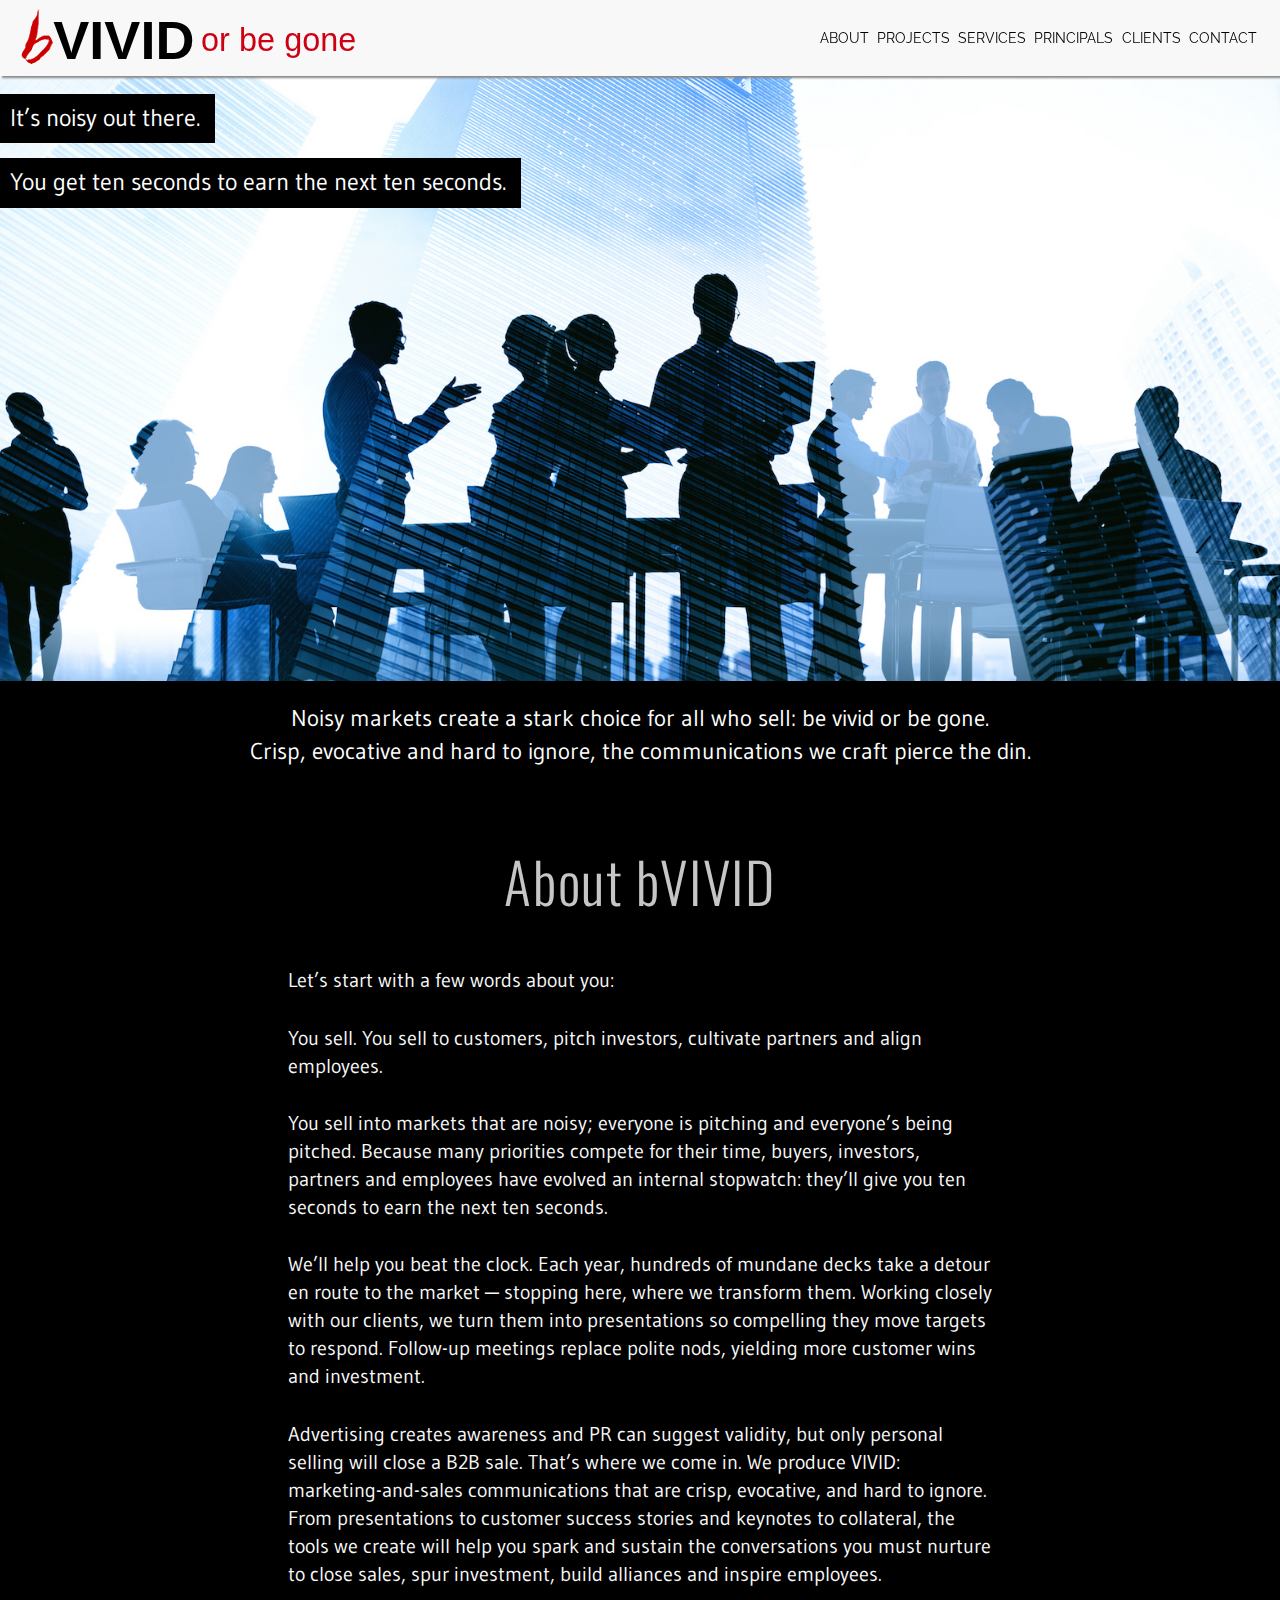
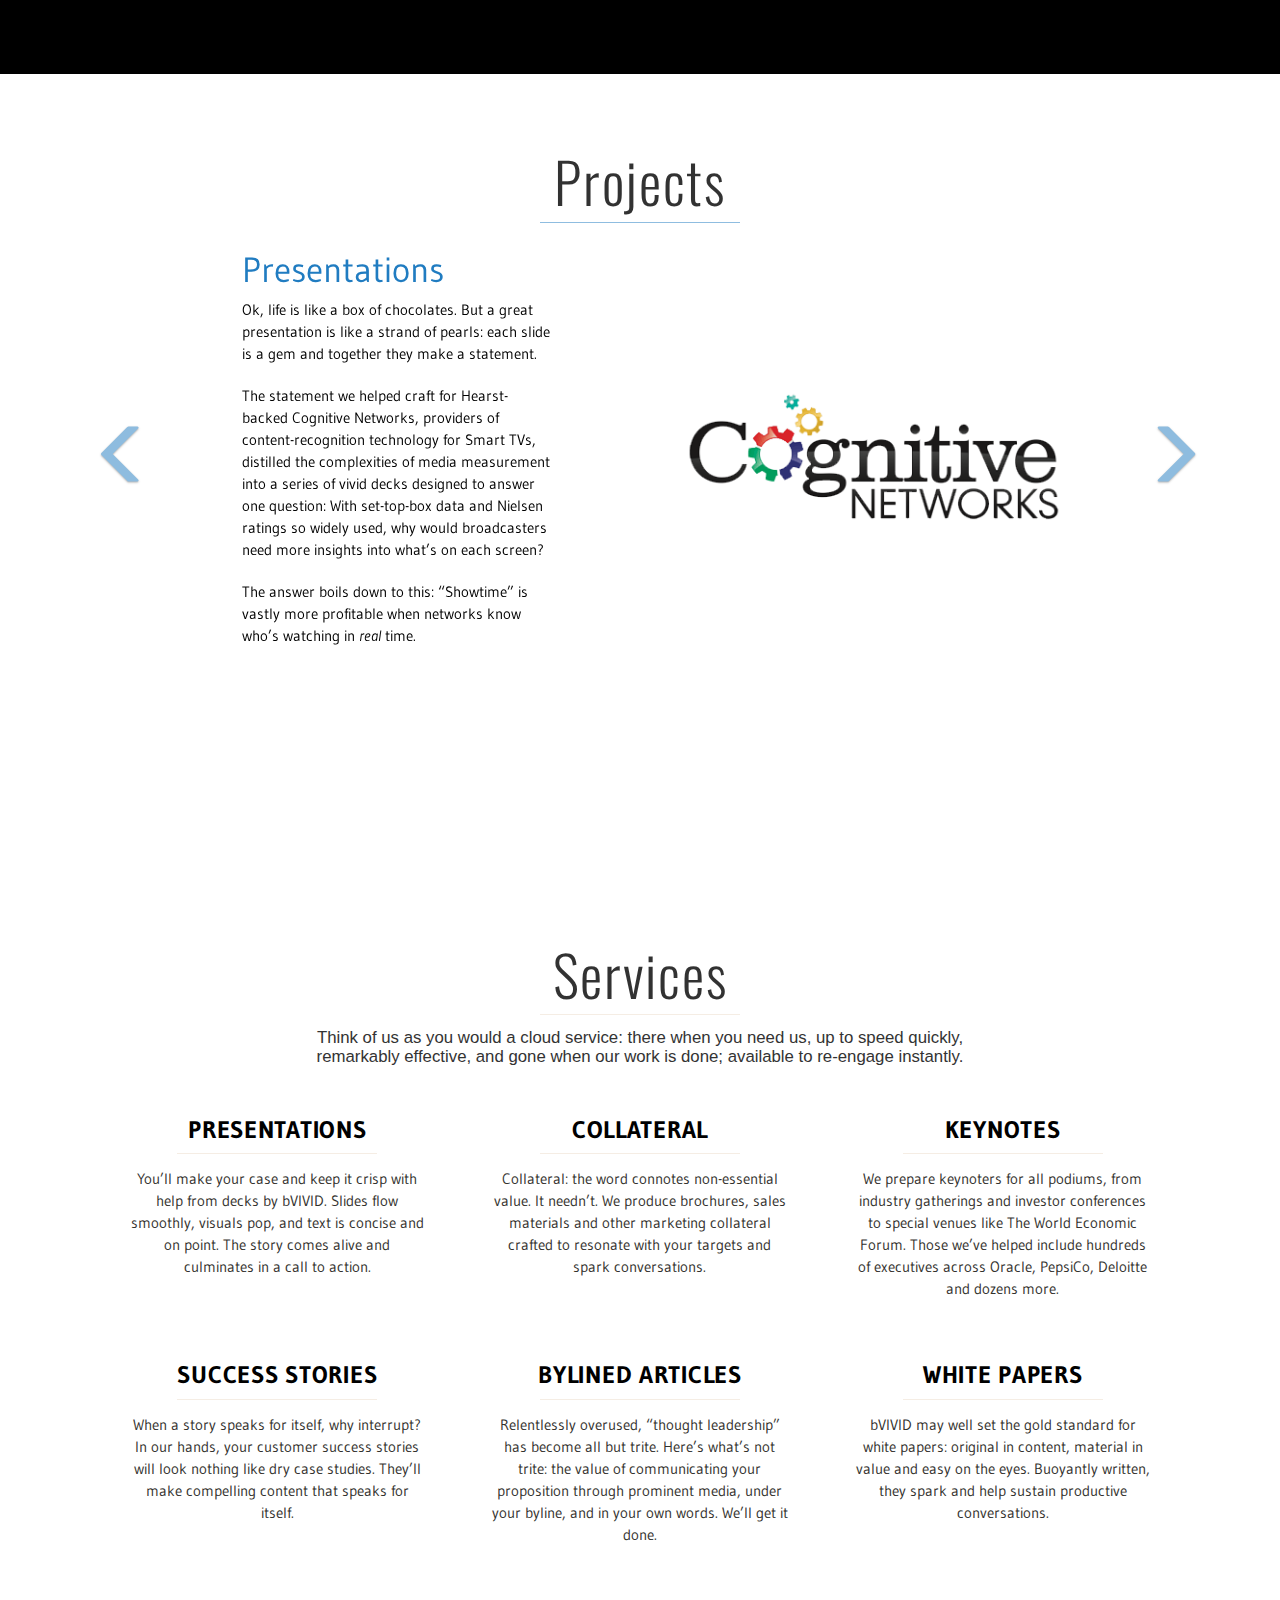
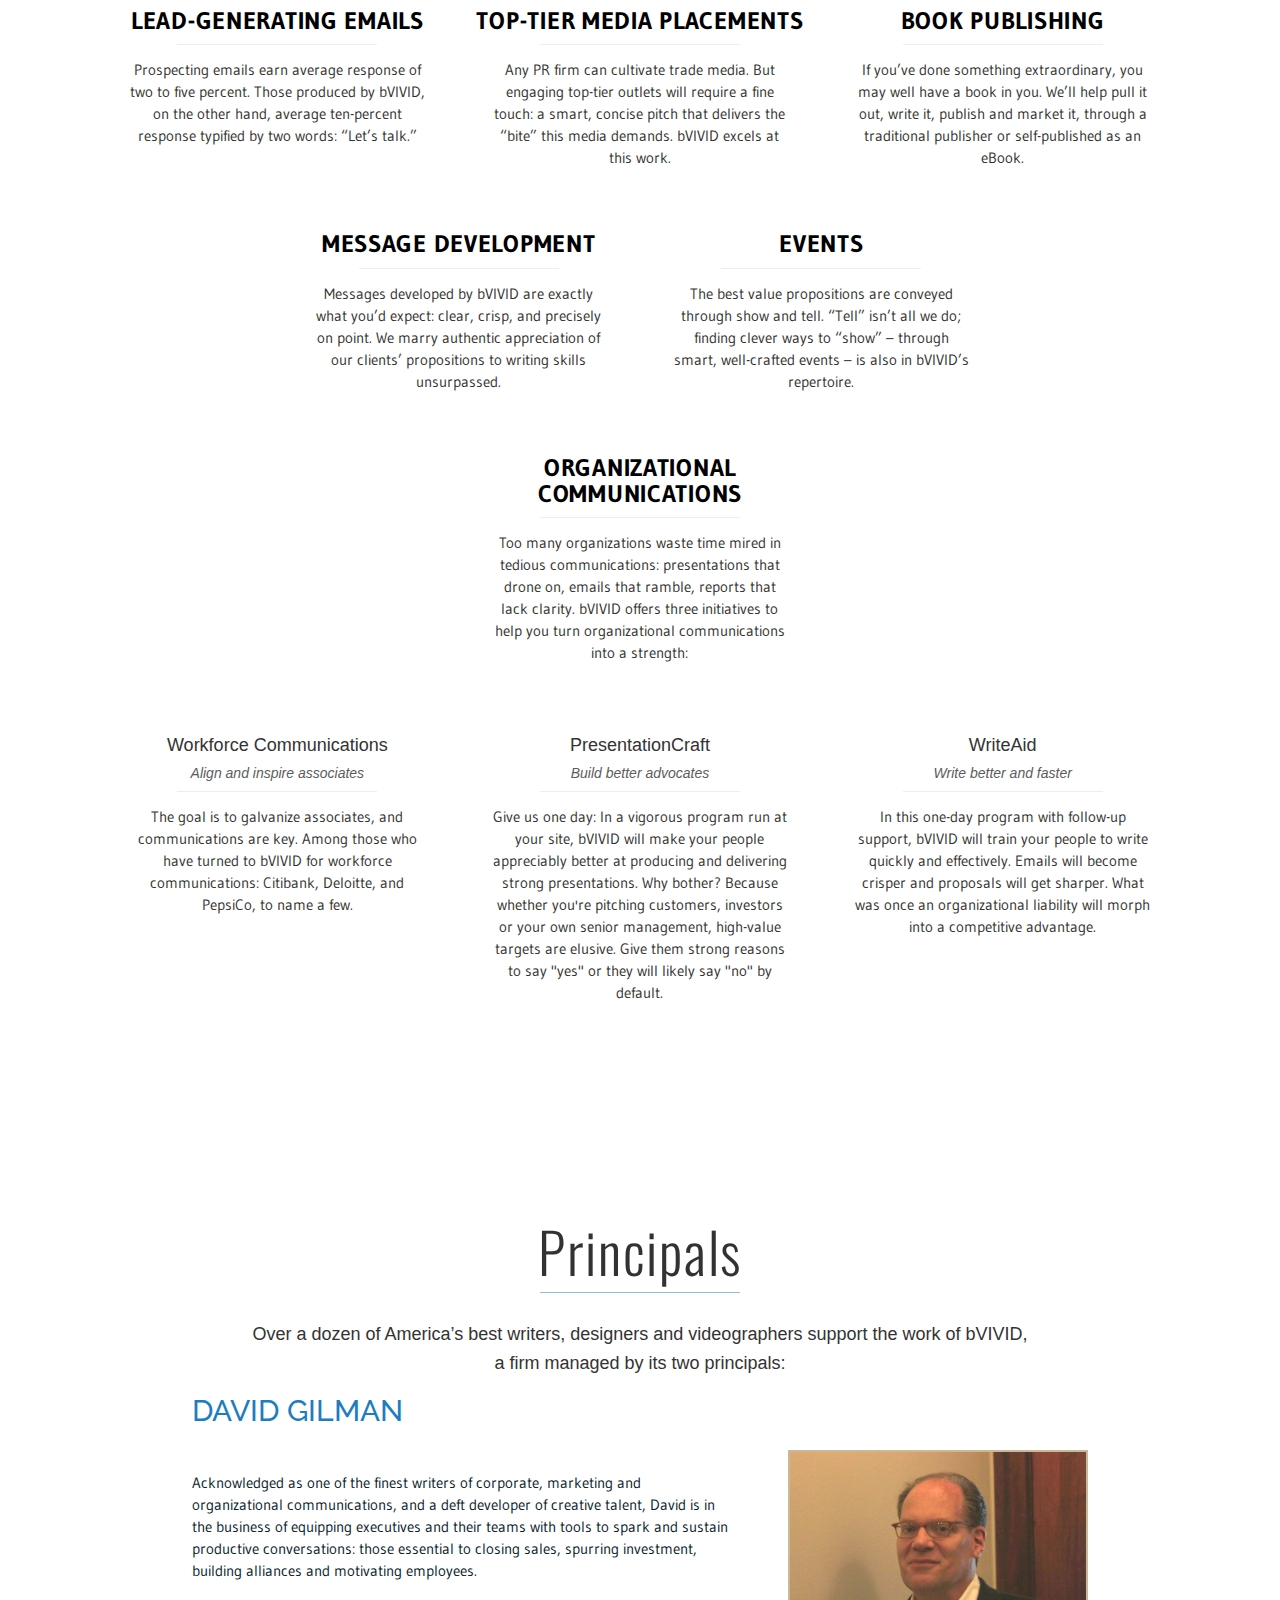
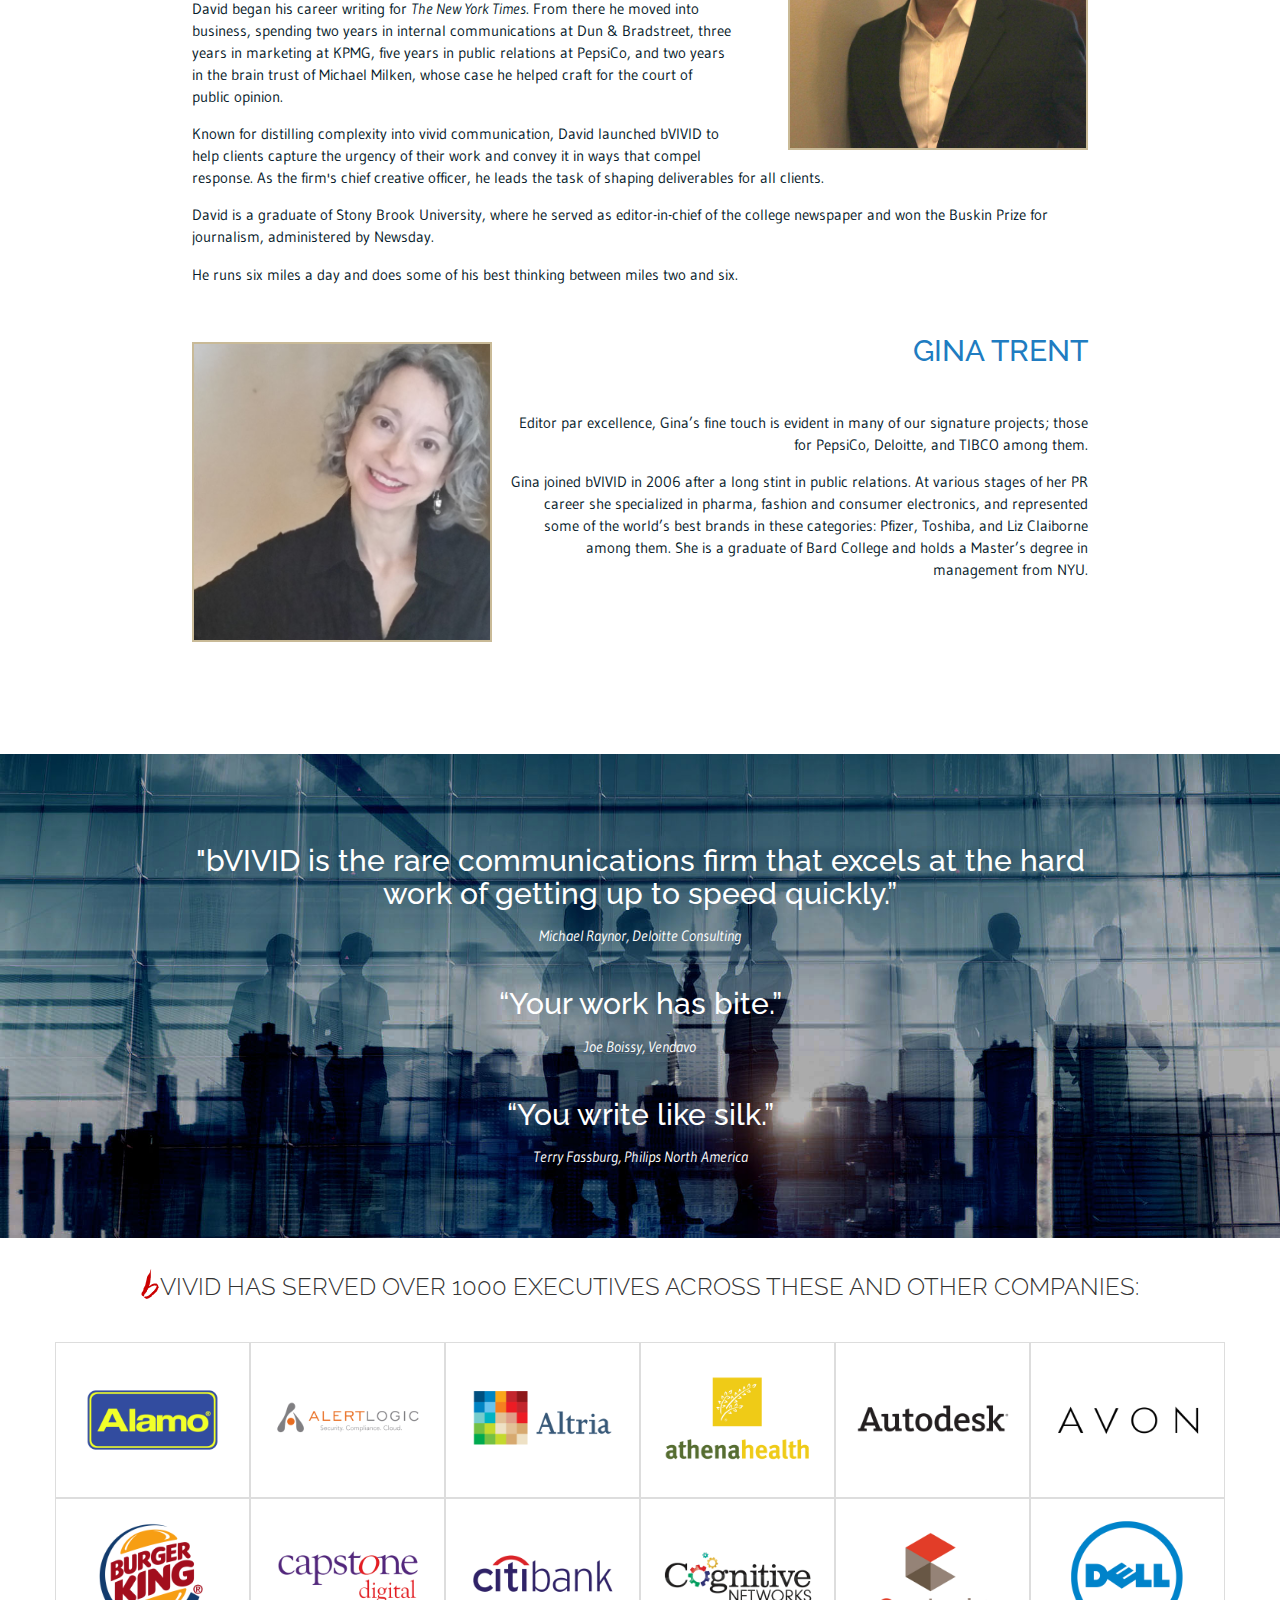
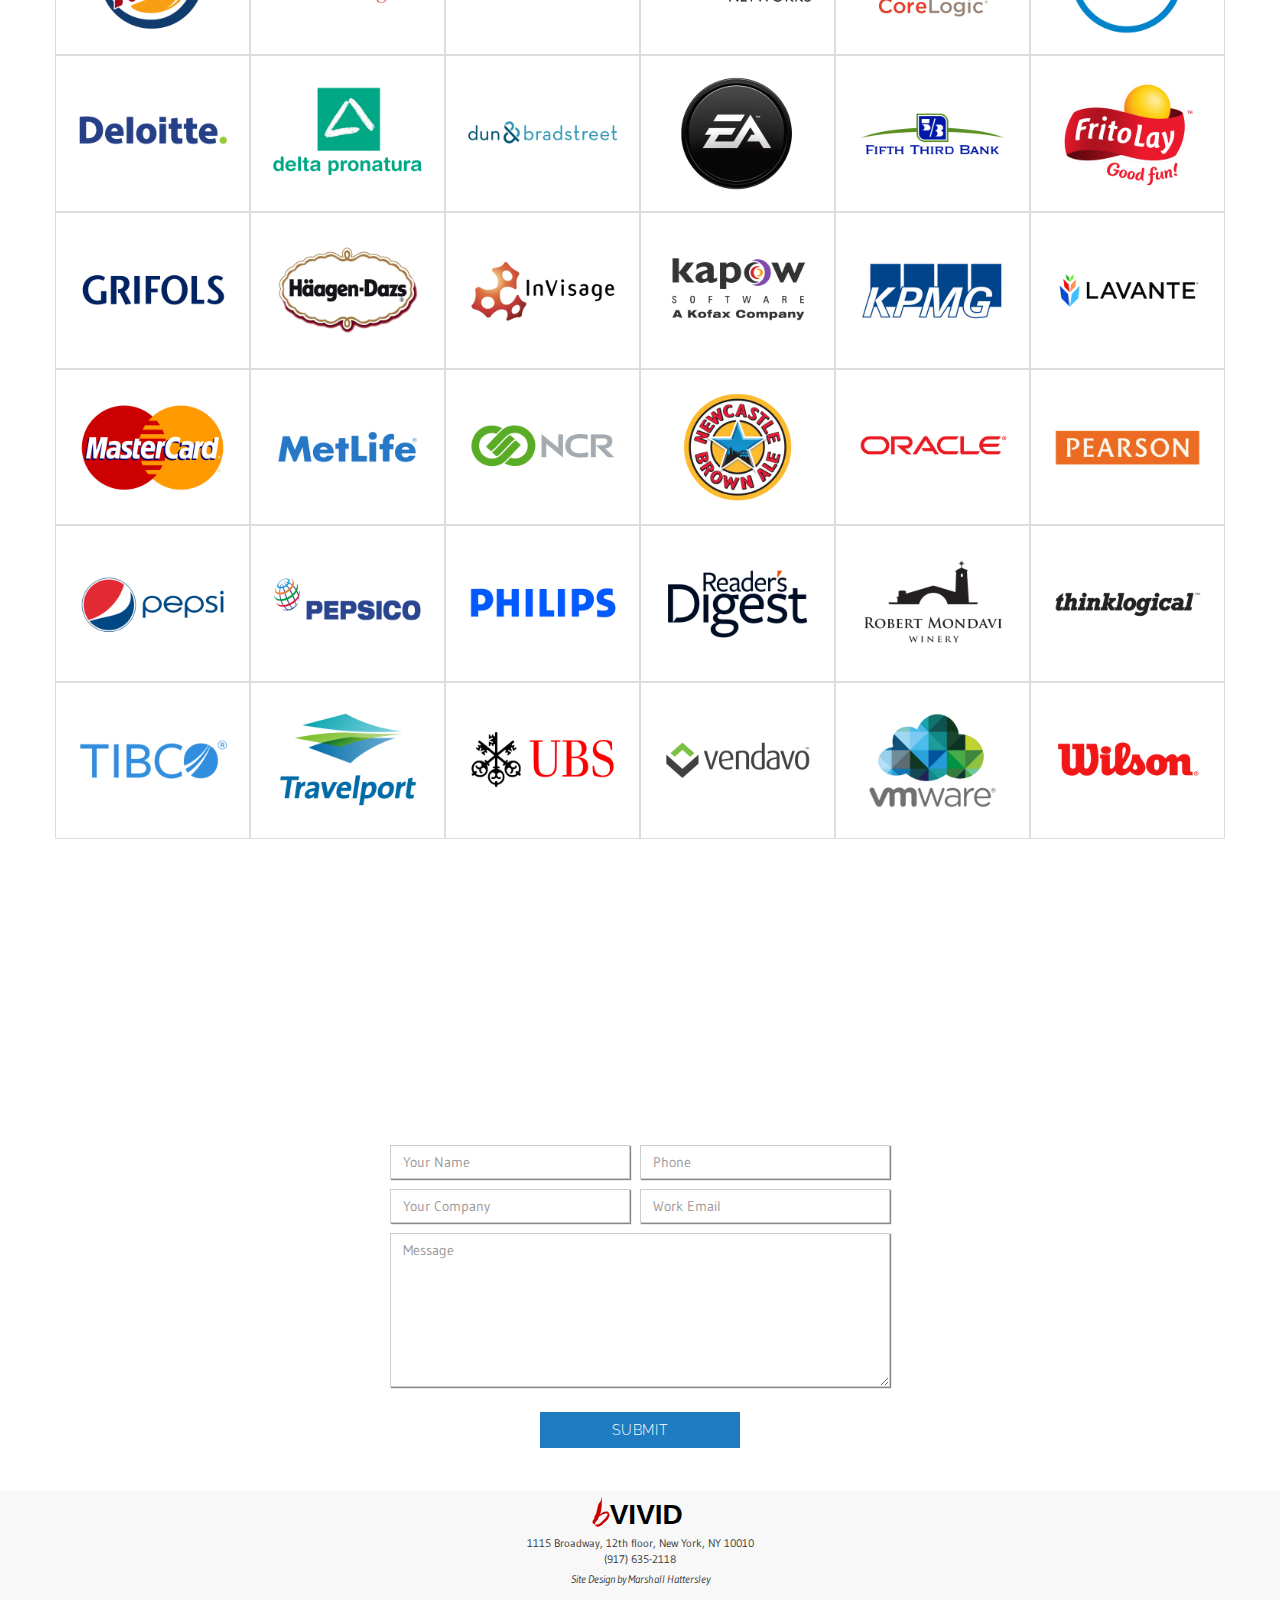
==== commit 10f5bbcc: "new pic, about bvivid" ====
--- a/index.html
+++ b/index.html
@@ -81,14 +81,13 @@
         <div class="containeraction">
         <div id="part2"></div>
           <div class="container-fluid" id="actionquote">
-          <p>Noisy markets create a stark choice for all who sell: be vivid or be gone.</p>
-          <p>Crisp, evocative and hard to ignore, the communications we craft pierce the din.</p>
+          <p>Noisy markets create a stark choice for all who sell: be vivid or be gone. <span id="break"><br></span>Crisp, evocative and hard to ignore, the communications we craft pierce the din.</p>
            </div>
            </div>
           <div class="aboutuscontainer">
             <div id="p0about"> </div>
           <div id="aboutus">
-            <h1>About us</h1>
+            <h1>About bVIVID</h1>
 
             <p>Let’s start with a few words about you:</p>
 
@@ -438,7 +437,7 @@
                   <h3>Message Development</h3>
 
                         <p>Although smartphones have revolutionized photography,
-                           their camera relies on optically challenged silicon-based sensors which
+                           their cameras rely on optically challenged silicon-based sensors which
                            struggle to perform in low light. That’s about to change.
                            Enter InVisage, an Intel-backed company whose ultra
                            sensitive QuantumFilm™ coats the surface of the camera’s sensor,
@@ -516,23 +515,6 @@
 
     <h1>Projects</h1><hr class="hrblue"><br>
         <div class="mproject">
-          <h3>Deloitte</h3><hr class="hrblue">
-              <p>What a difference a day makes!</p><br>
-
-              <p>How to prolong current growth while building its
-               next stage? Give us a day, Deloitte tells clients,
-               and we’ll take you a giant step forward. Its method is a tool called DeepDive™ – a mix of
-               brainstorming, prototyping and feedback loops –
-               through which strategy meetings become remarkable
-               exchanges; the one day that sets up years of growth.</p><br>
-
-               <p>Engaged to market this initiative through collateral and other means, bVIVID saw this:
-                With its candid, high-velocity interactions,
-                DeepDive™ is more than a meeting – it’s a bona
-                fide intervention to harness the collective IQ.</p>
-          </div>
-
-        <div class="mproject">
           <h3>Cognitive Networks</h3><hr class="hrblue">
                       <p>Ok, life is like a box of chocolates. But a great
                       presentation is like a strand of pearls: each slide
@@ -551,6 +533,23 @@
                         in <em>real</em> time.</p>
           </div>
 
+        <div class="mproject">
+          <h3>Deloitte</h3><hr class="hrblue">
+              <p>What a difference a day makes!</p><br>
+
+              <p>How to prolong current growth while building its
+               next stage? Give us a day, Deloitte tells clients,
+               and we’ll take you a giant step forward. Its method is a tool called DeepDive™ – a mix of
+               brainstorming, prototyping and feedback loops –
+               through which strategy meetings become remarkable
+               exchanges; the one day that sets up years of growth.</p><br>
+
+               <p>Engaged to market this initiative through collateral and other means, bVIVID saw this:
+                With its candid, high-velocity interactions,
+                DeepDive™ is more than a meeting – it’s a bona
+                fide intervention to harness the collective IQ.</p>
+          </div>
+
           <div class="mproject">
           <h3>TIBCO</h3><hr class="hrblue">
                       <p>The art of elevating customer loyalty comes easily to
@@ -572,7 +571,7 @@
 
 
           <div class="mproject">
-          <h3>PEPSICO</h3><hr class="hrblue">
+          <h3>PepsiCo</h3><hr class="hrblue">
 
                         <p>China’s consumer markets don't exist for the taking; a seller has to
                         offer added value. When the seller is PepsiCo, no offer is
@@ -710,7 +709,7 @@
           <div class="mproject">
           <h3>InVisage</h3><hr class="hrblue">
                         <p>Although smartphones have revolutionized photography,
-                           their camera relies on optically challenged silicon-based sensors which
+                           their cameras rely on optically challenged silicon-based sensors which
                            struggle to perform in low light. That’s about to change.
                            Enter InVisage, an Intel-backed company whose ultra
                            sensitive QuantumFilm™ coats the surface of the camera’s sensor,
@@ -725,7 +724,7 @@
           </div>
 
           <div class="mproject">
-          <h3>CitiBank</h3><hr class="hrblue">
+          <h3>Citibank</h3><hr class="hrblue">
                         <p>Eager to boost performance at its Private Bank, Citibank
                            initiated a training program to turn its private bankers
                            into bona fide consultants; they had been little more than
@@ -754,7 +753,7 @@
     <div class="container" id="services">
       <h1>Services</h1><hr class="hrbrown">
 
-      <h6>Think of us as you would a cloud service: there when you need us, up to speed quickly,<br> remarkably effective, and gone when our work is done; available to re-engage instantly.</h6>
+      <h6>Think of us as you would a cloud service: there when you need us, up to speed quickly, <span id="break"><br></span> remarkably effective, and gone when our work is done; available to re-engage instantly.</h6>
 
       <div class="row">
         <div class="col-md-4">
@@ -829,26 +828,26 @@
 
       <div class="OCwrapper">
         <div class="row">
-          <div class="col-md-4 col-md-offset-4">
+          <div id="ocservice" class="col-md-4 col-md-offset-4">
           <h3>ORGANIZATIONAL COMMUNICATIONS</h3>
           <hr class="hrbrown">
           <p>Too many organizations waste time mired in tedious communications: presentations that drone on, emails that ramble, reports that lack clarity.  bVIVID offers three initiatives to help you turn organizational communications into a strength:</p><br>
           </div>
         </div>
         <div class="row">
-          <div class="col-md-4">
+          <div id="subservice" class="col-md-4">
           <h4>Workforce Communications</h4>
           <h5>Align and inspire associates</h5>
           <hr class="hrbrown">
           <p>The goal is to galvanize associates, and communications are key. Among those who have turned to bVIVID for workforce communications: Citibank, Deloitte, and PepsiCo, to name a few.</p>
         </div>
-        <div class="col-md-4">
+        <div id="subservice" class="col-md-4">
           <h4>PresentationCraft</h4>
           <h5>Build better advocates</h5>
           <hr class="hrbrown">
           <p>Give us one day: In a vigorous program run at your site, bVIVID will make your people appreciably better at producing and delivering strong presentations. Why bother? Because whether you're pitching customers, investors or your own senior management, high-value targets are elusive. Give them strong reasons to say "yes" or they will likely say "no" by default.</p>
         </div>
-        <div class="col-md-4">
+        <div id="subservice" class="col-md-4">
           <h4>WriteAid</h4>
           <h5>Write better and faster</h5>
           <hr class="hrbrown">
@@ -880,7 +879,7 @@
                 </div>
 
         <div class="pleft">
-          <img src="./imgs/profile.png" alt="boilerplate photo">
+          <img src="./imgs/davidgilman.jpg" alt="David Gilman, founder of bVIVID">
                 <h2>DAVID GILMAN</h2>
         <p>Acknowledged as one of the finest writers of corporate, marketing and organizational communications, and a deft developer of creative talent, David is in the business of equipping executives and their teams with tools to spark and sustain productive conversations: those essential to closing sales, spurring investment, building alliances and motivating employees.</p>
 
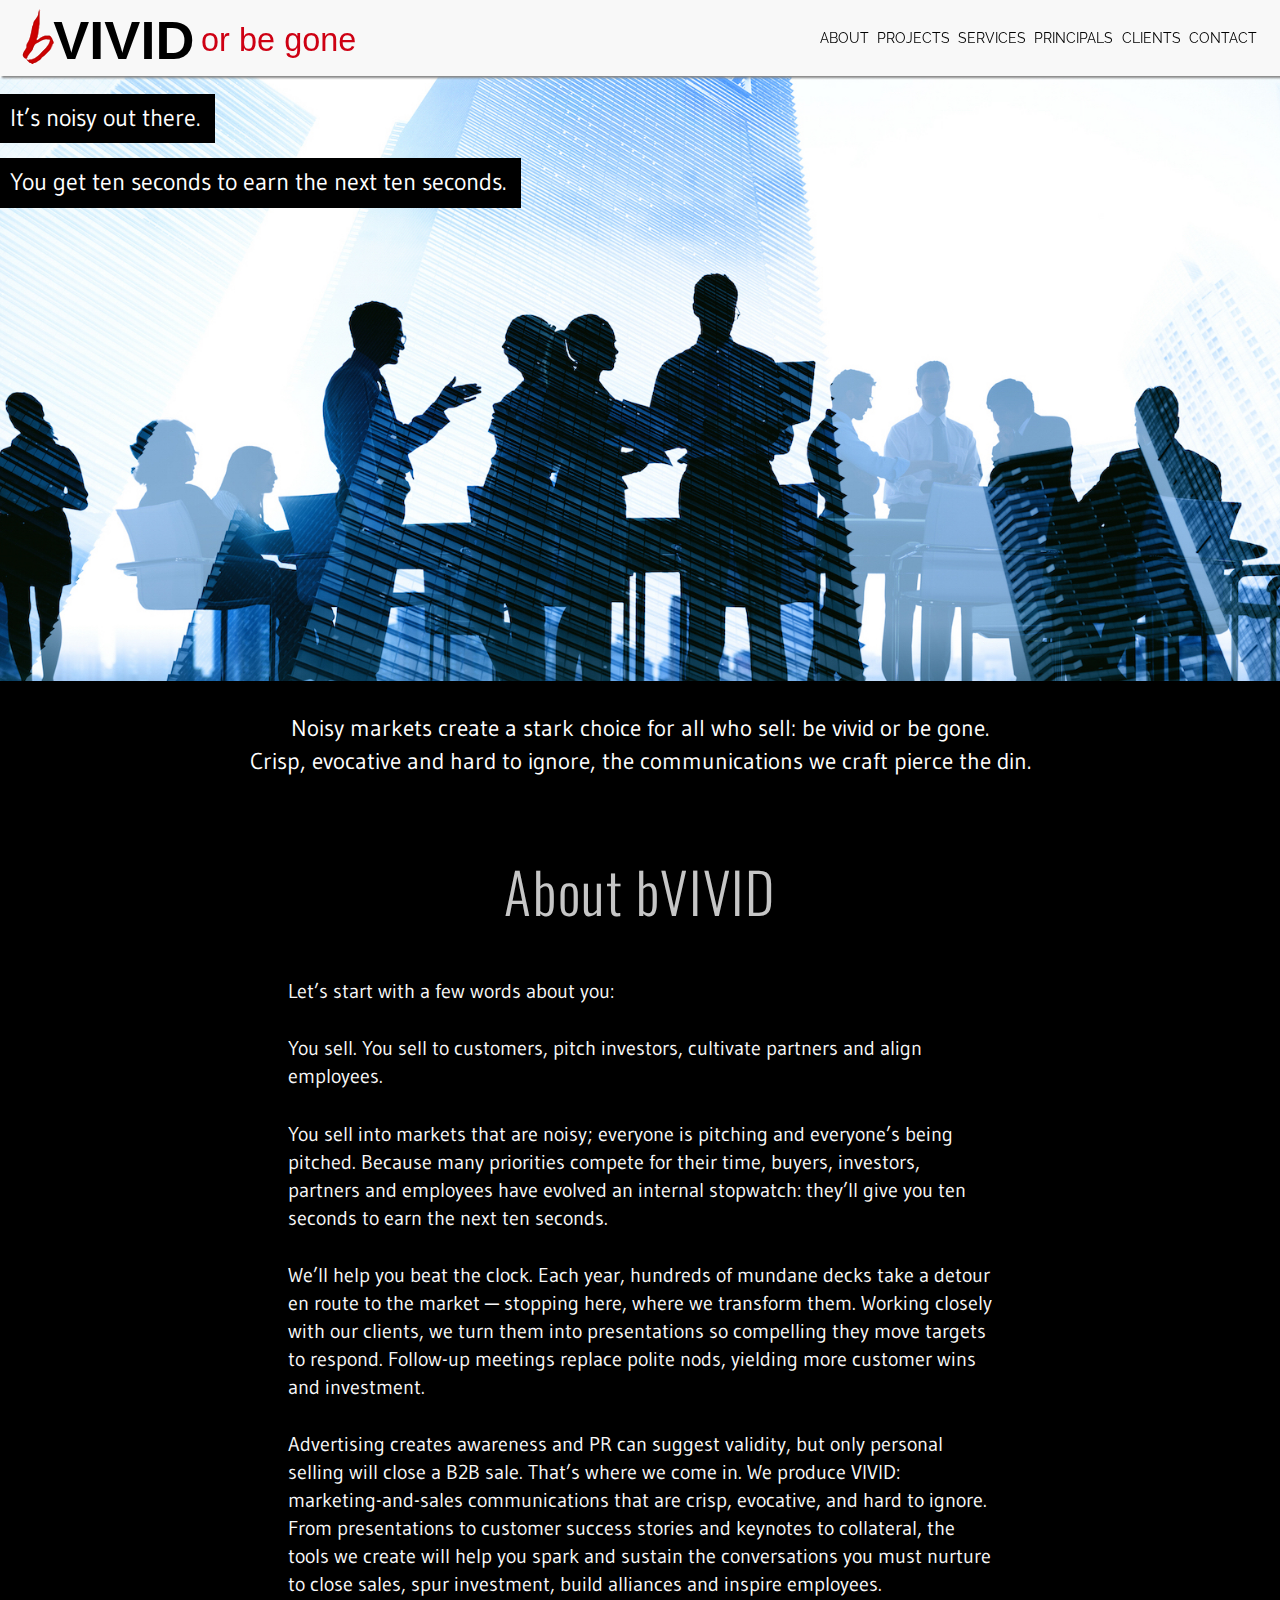
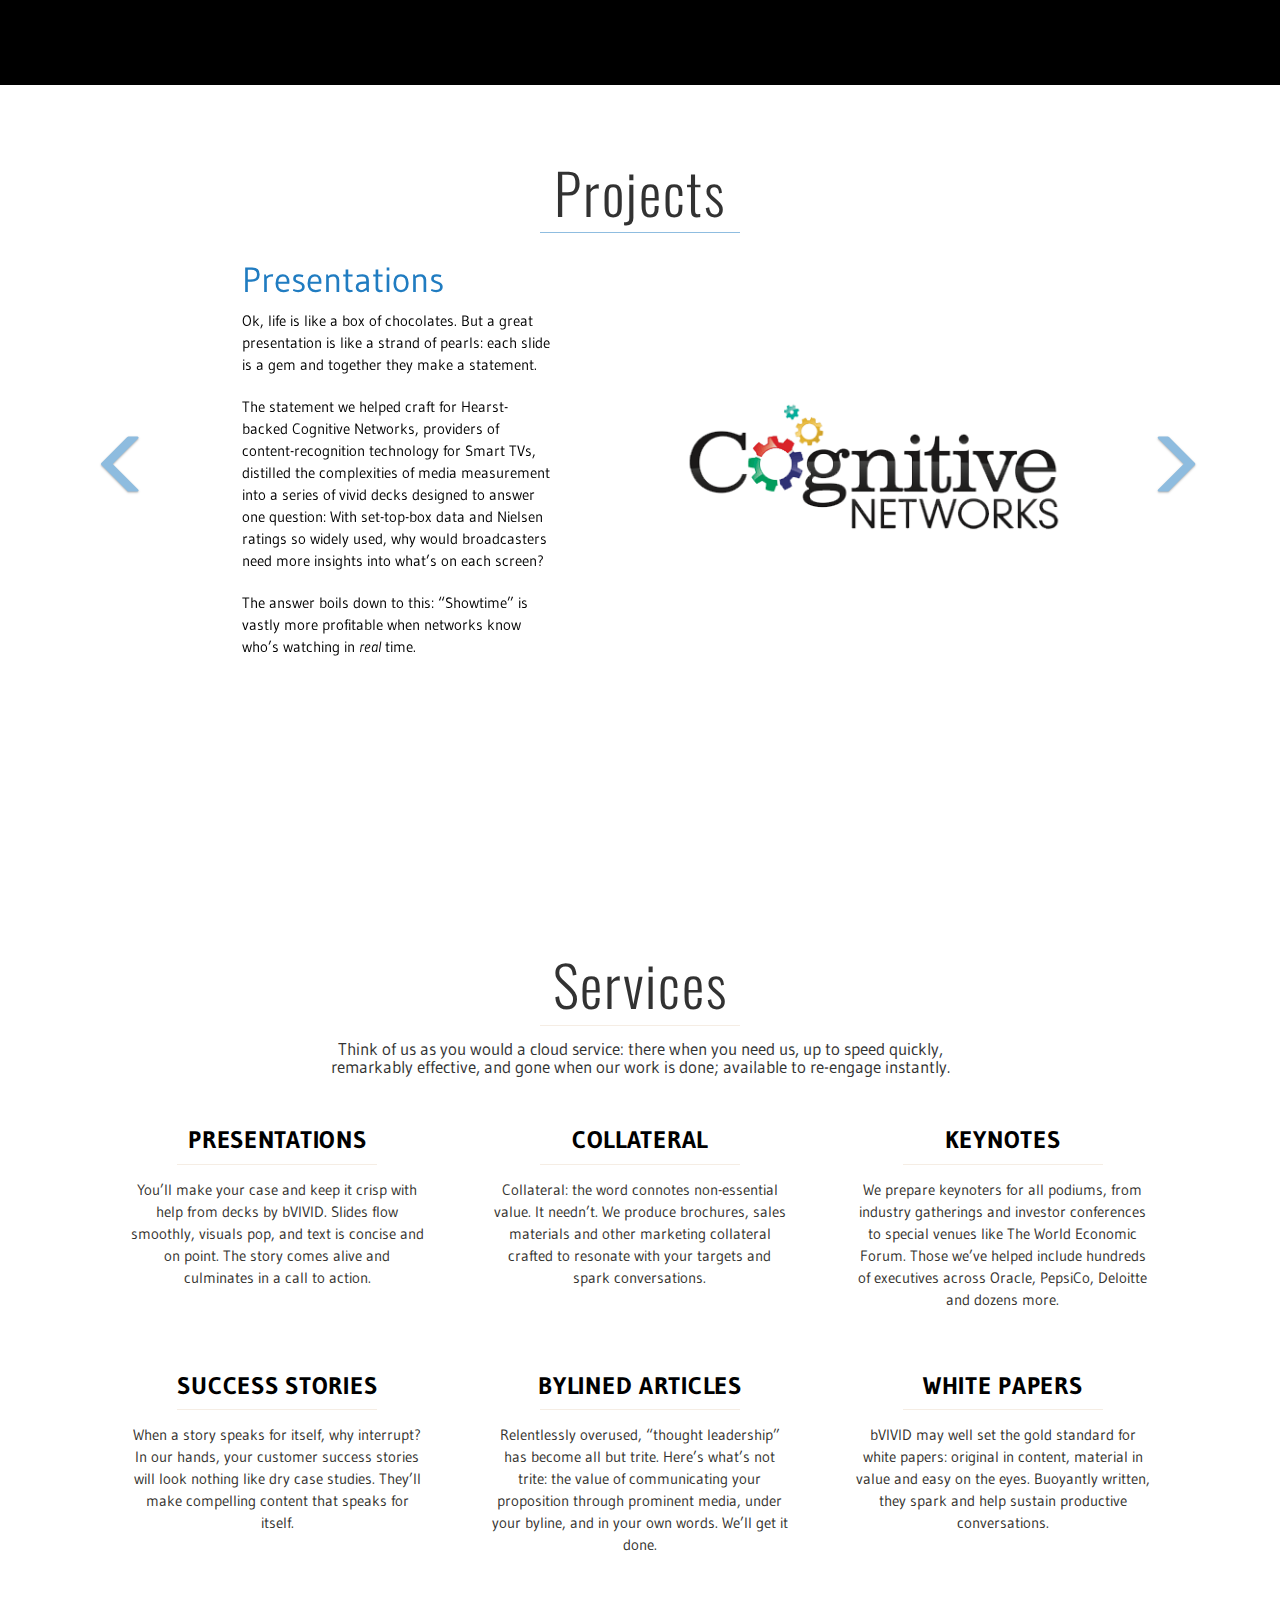
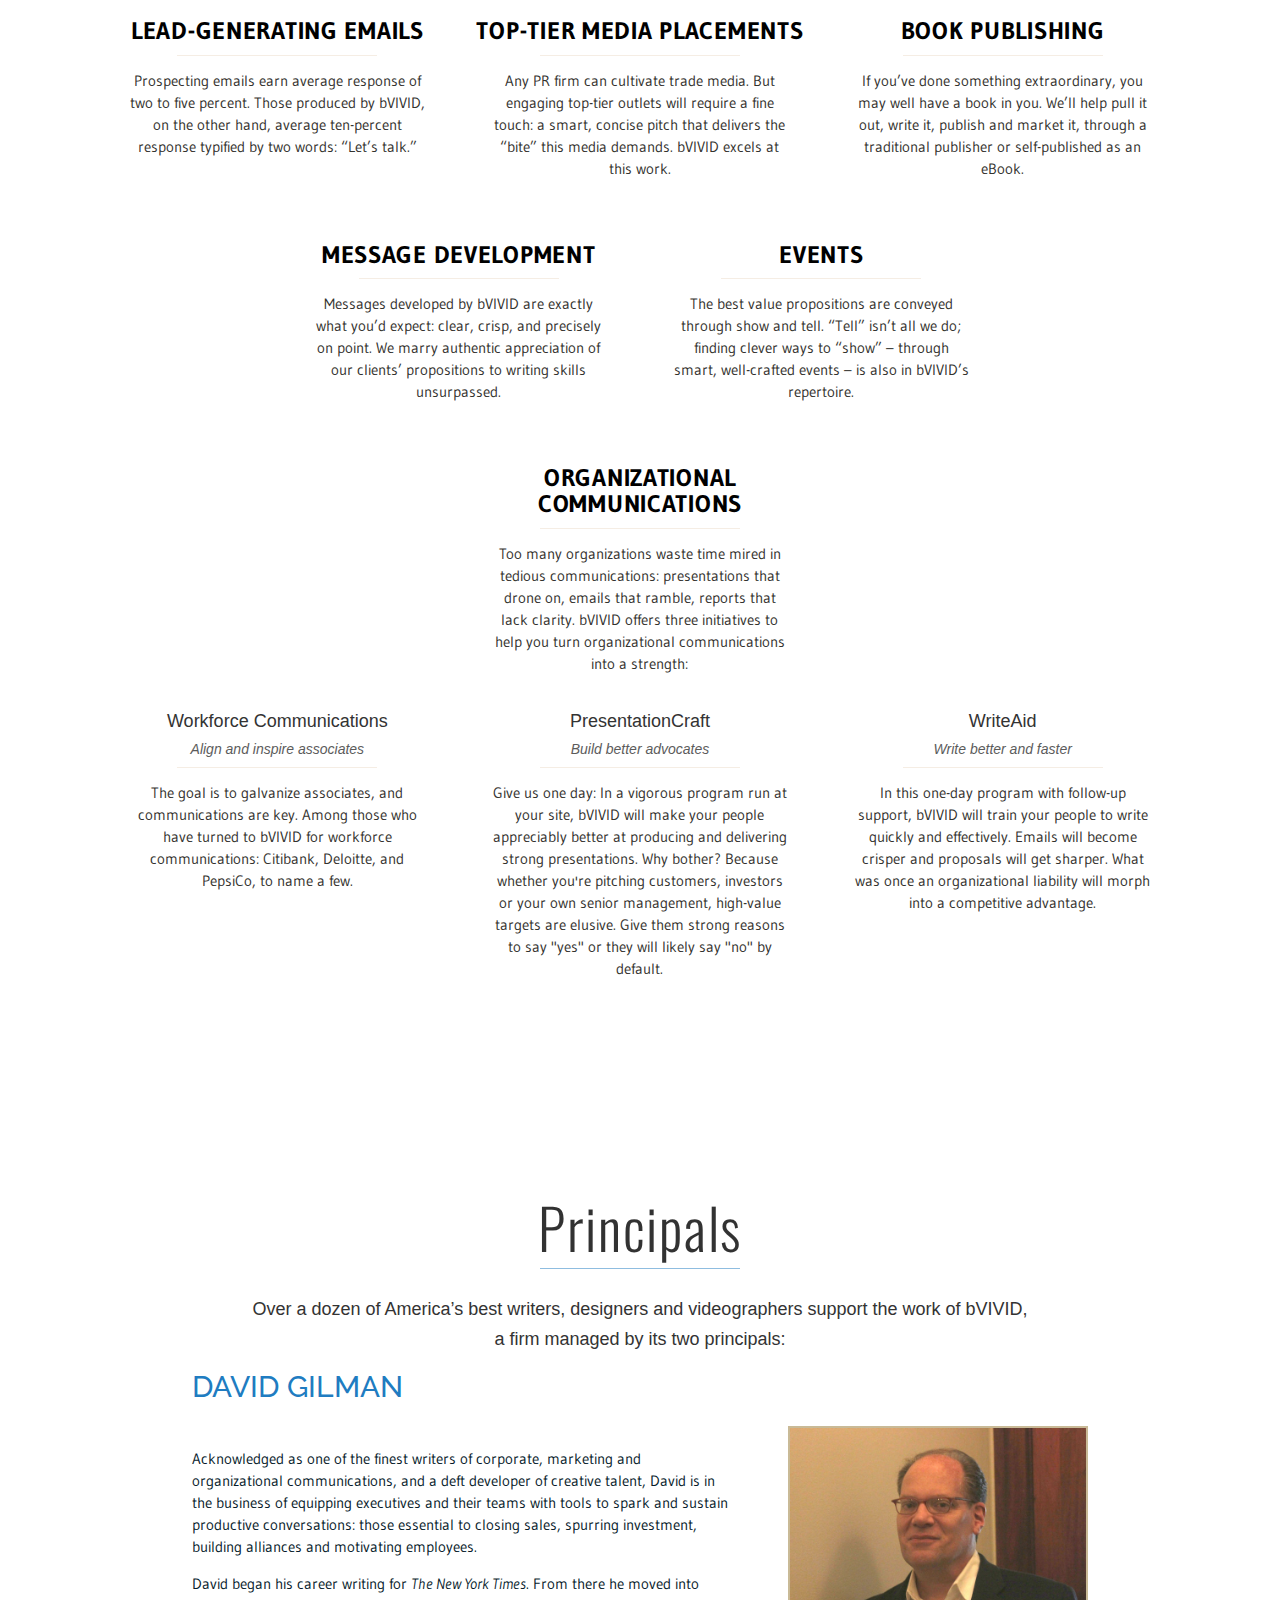
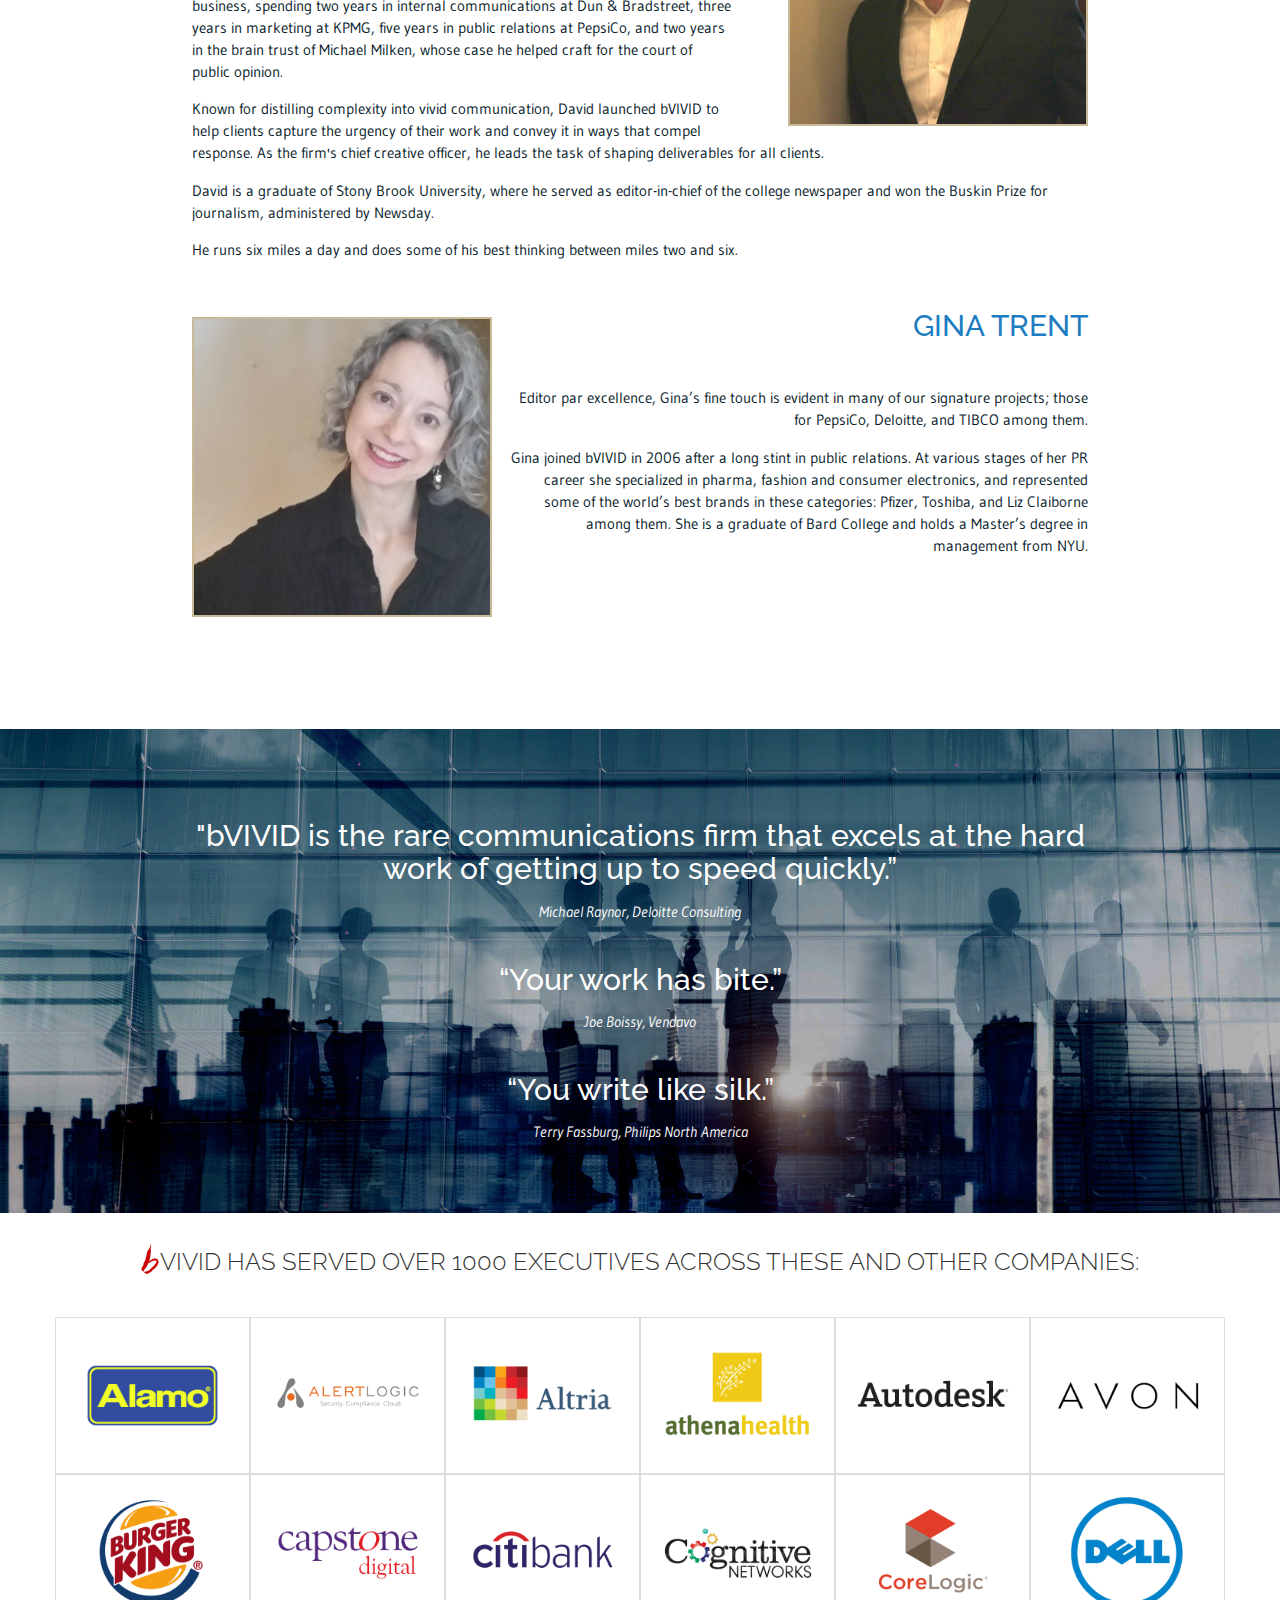
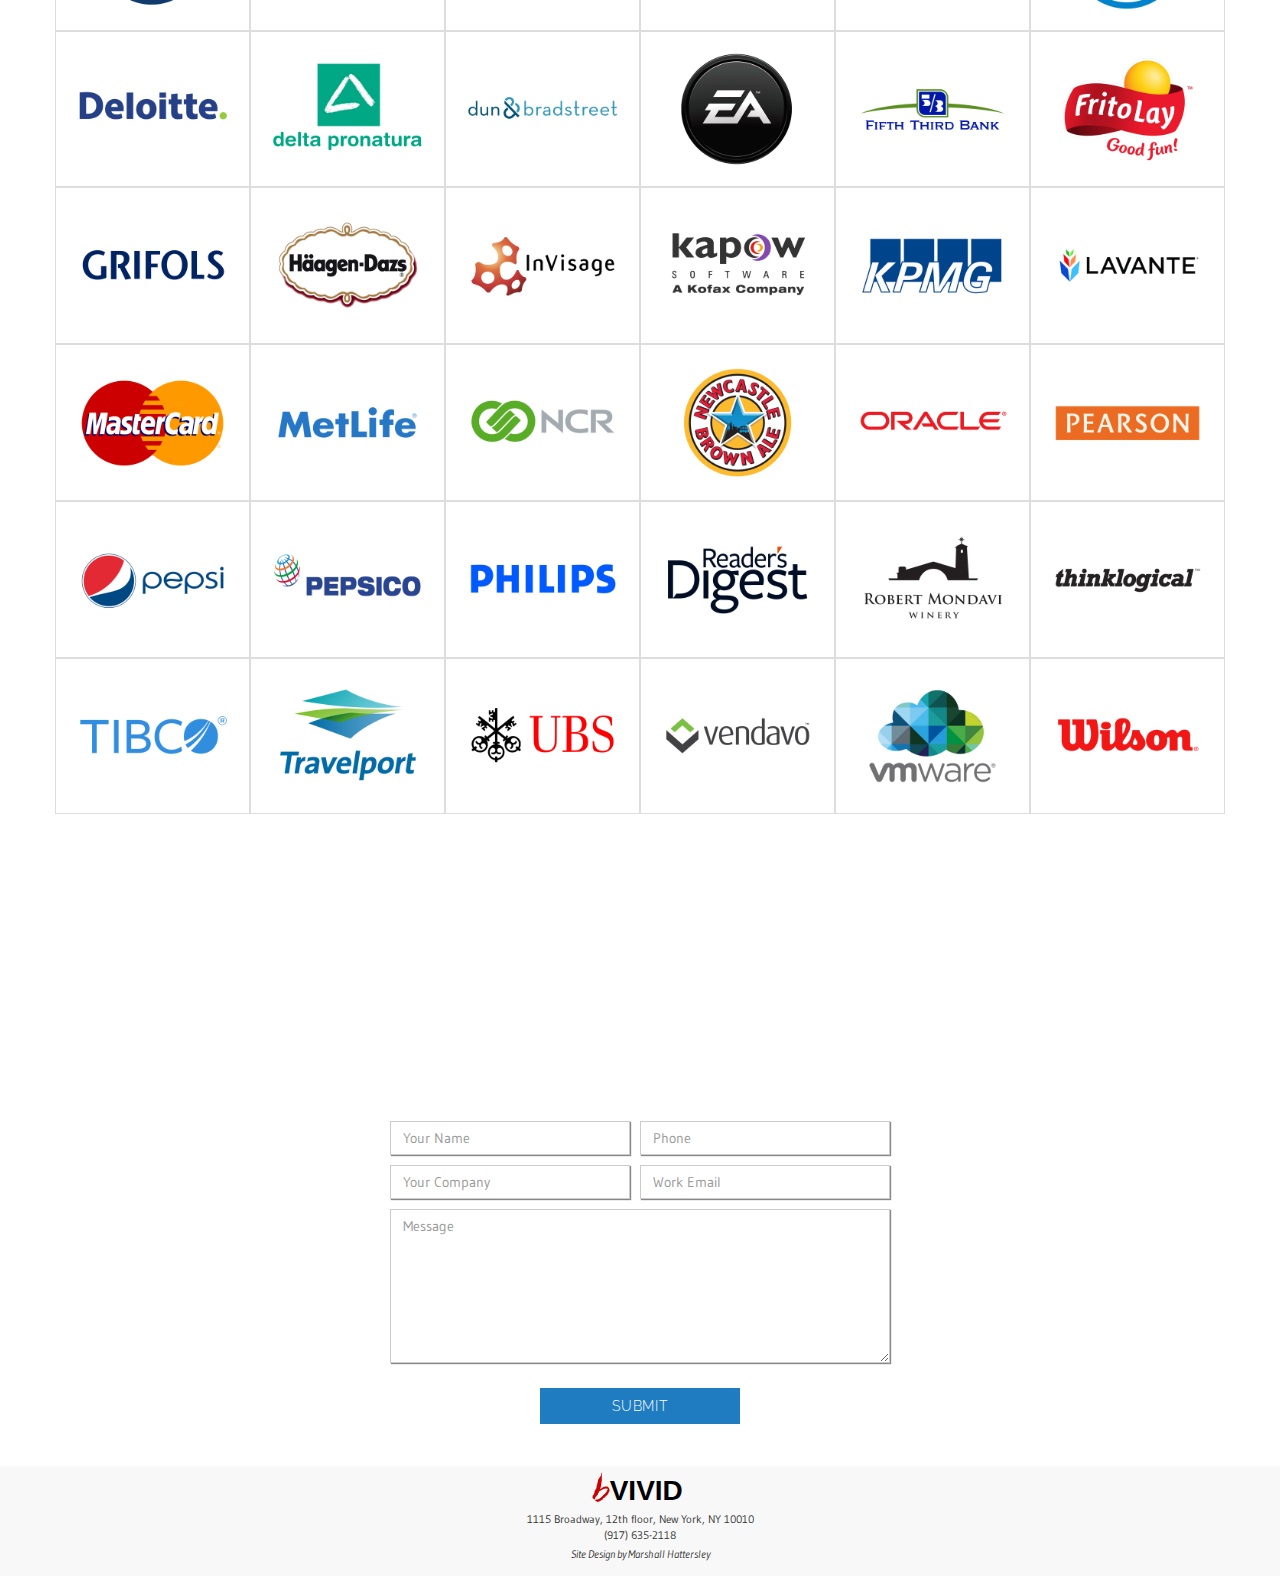
==== commit 8ccc0e3c: "b quality up" ====
--- a/index.html
+++ b/index.html
@@ -47,7 +47,7 @@
             <span class="icon-bar"></span>
           </button>
           <a class="navbar-brand" href="#top">
-            <div id="fancy"><img src="./imgs/theb.png" alt="bvivid">VIVID<span>or be gone</span></div>
+            <div id="fancy"><img src="./imgs/theb2.png" alt="bvivid">VIVID<span>or be gone</span></div>
           </a>
 
         </div>
@@ -1221,26 +1221,32 @@
       Love it and we’ll talk, if not we’ll part friends.</p>
     </div>
 
-    <form role="form" method="post">
+<form role="form" action="http://formspree.io/madhatwebdesign@gmail.com" method="POST" target="_blank">
 
 
       <div class="inlineleft">
-        <input id="inlineform" type="email" class="form-control" name="_replyto" placeholder="Your Name">
-        <input id="inlineform" type="email" class="form-control" name="_replyto" placeholder="Your Company">
+        <input id="inlineform" type="text" class="form-control" name="name" placeholder="Your Name" required>
+        <input id="inlineform" type="text" class="form-control" name="name" placeholder="Your Company" required>
       </div>
 
       <div class="inlineright">
-        <input id="inlineform" type="email" class="form-control" name="_replyto" placeholder="Phone">
-        <input id="inlineform" type="email" class="form-control" name="_replyto" placeholder="Work Email">
-      </div>
-
-
+        <input id="inlineform" type="text" class="form-control" name="name" placeholder="Phone">
+        <input id="inlineform" type="email" class="form-control emailform" name="email" name="_replyto" placeholder="Work Email" required multiple>
+        <input type="text" name="_gotcha" style="display:none">
+      </div>
     <div id="message">
-      <textarea id="inlineform" name="body" class="form-control" rows="7" id="comment" placeholder="Message"></textarea>
+      <textarea id="inlineform" name="message" class="form-control" rows="7" placeholder="Message" required></textarea>
     </div>
-      <input type="submit" class="btn btn-default" value="SUBMIT" id="send" onclick="return false;">
+      <input type="submit" class="btn btn-default" value="SUBMIT" id="send">
     </form>
   </div>
+
+
+</div>
+
+
+
+
 
     <!-- FOOTER -->
     <footer class="footer">
--- a/stylesheet/default.css
+++ b/stylesheet/default.css
@@ -27,7 +27,7 @@
    font-family: 'Raleway', sans-serif;
 }
 
-h3 {
+h3, h6 {
  font-family: 'Gudea', sans-serif;
 }
 
@@ -78,6 +78,8 @@
   bottom: 8px;
   left: 2px;
   z-index: -1000;
+  height: 55px;
+  width: 34px;
 }
 
 #fancy span {
@@ -273,7 +275,7 @@
 
 #actionquote {
   padding-bottom: 2em;
-  padding-top: 1em;
+  padding-top: 1.5em;
   text-align: center;
   width: 90%;
   color: white;
@@ -508,6 +510,14 @@
   margin-bottom: 0em;
 }
 
+#ocservice {
+  margin-bottom: 0.5em;
+}
+
+#subservice {
+  margin-top: 0em;
+}
+
 /*Organizational Communications*/
 
 .OCwrapper > p {
@@ -980,4 +990,13 @@
     display: none;
   }
 
+}
+
+
+/*LINE BREAKS*/
+
+@media screen and (max-width: 900px) {
+  #break {
+    display: none;
+  }
 }